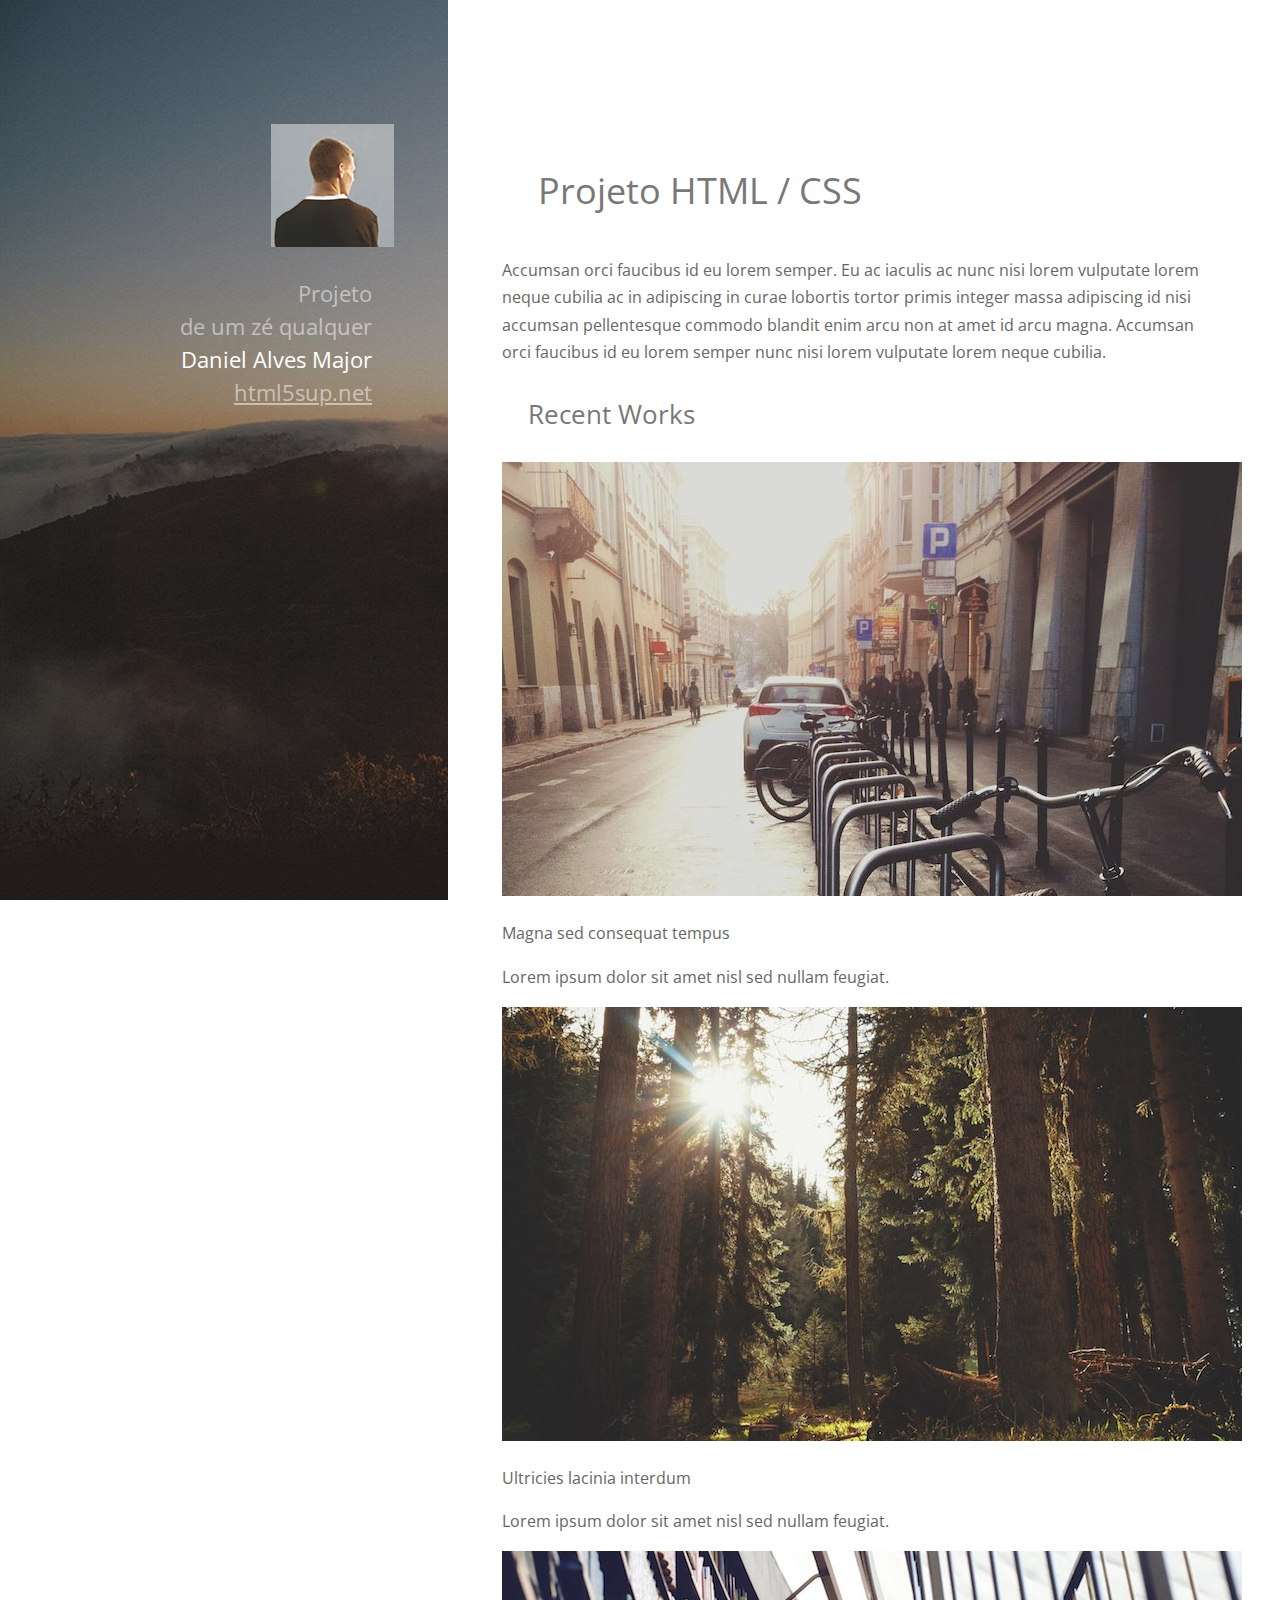
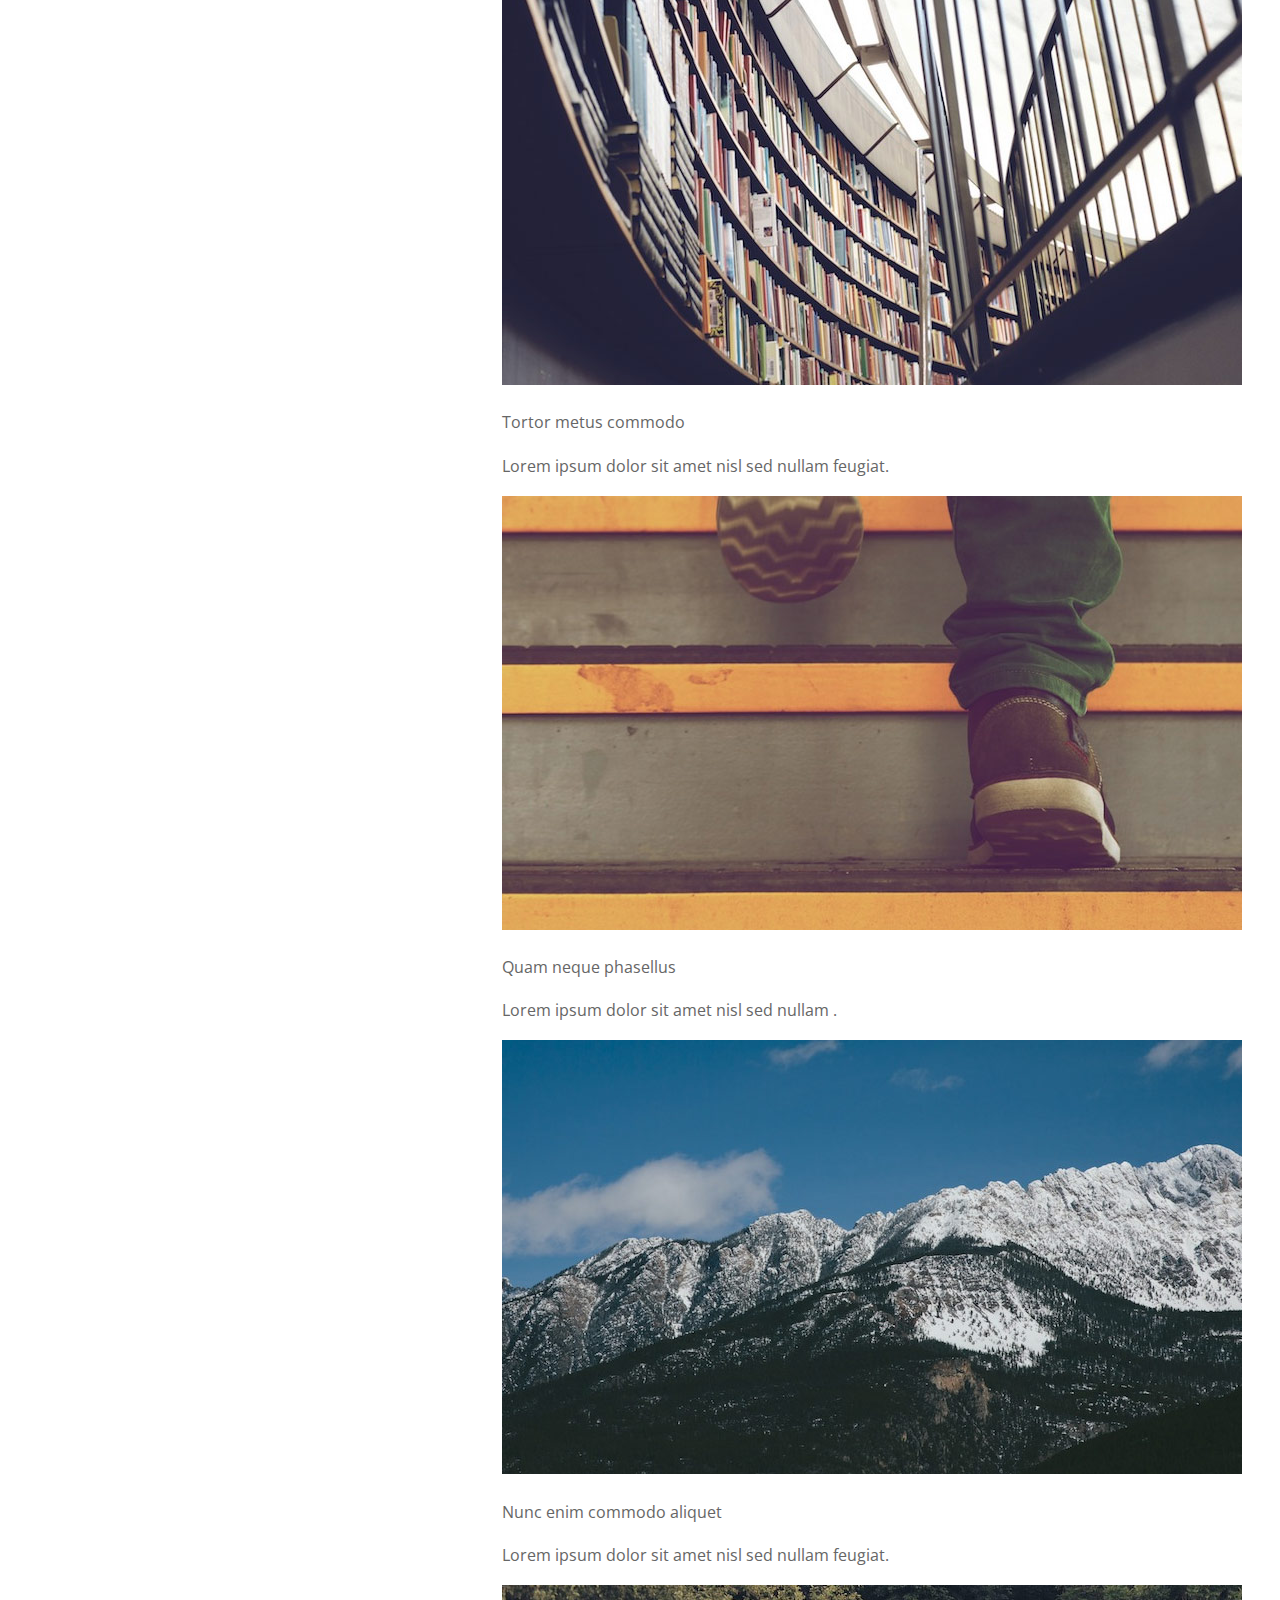
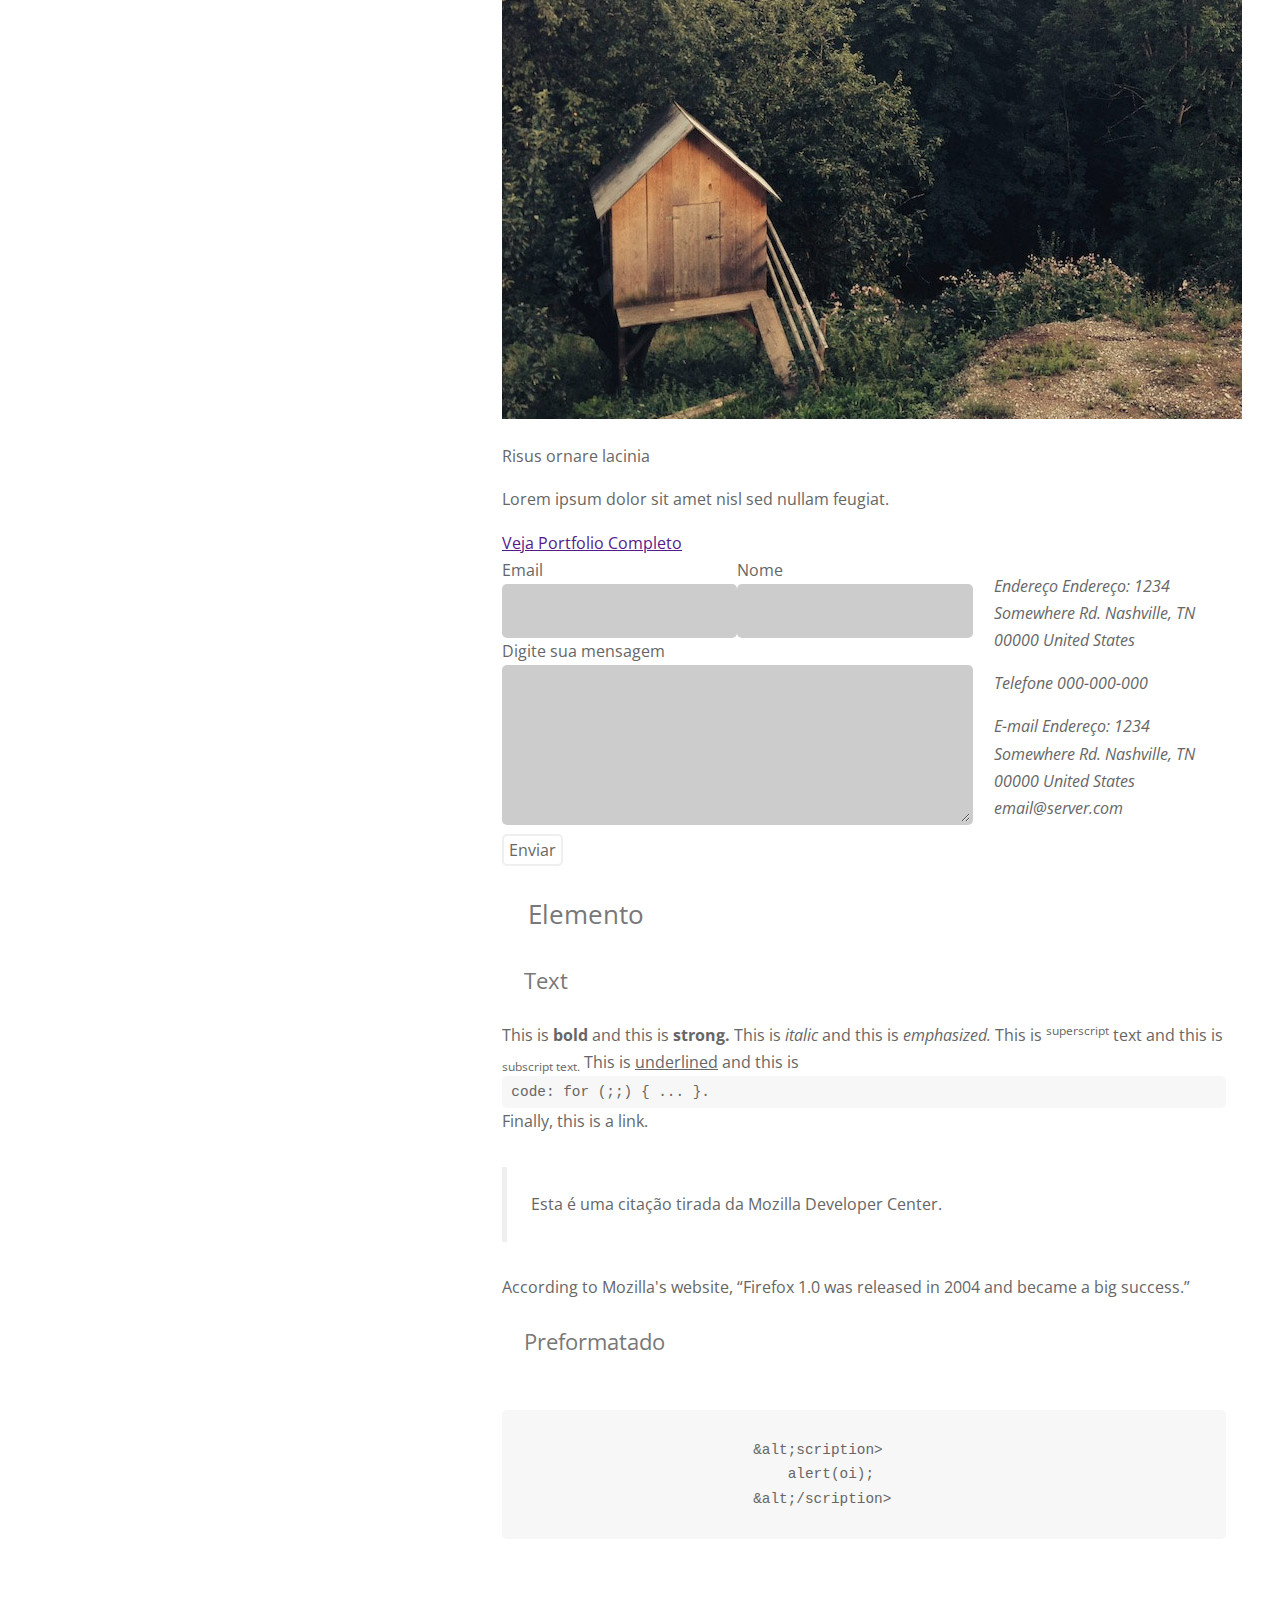
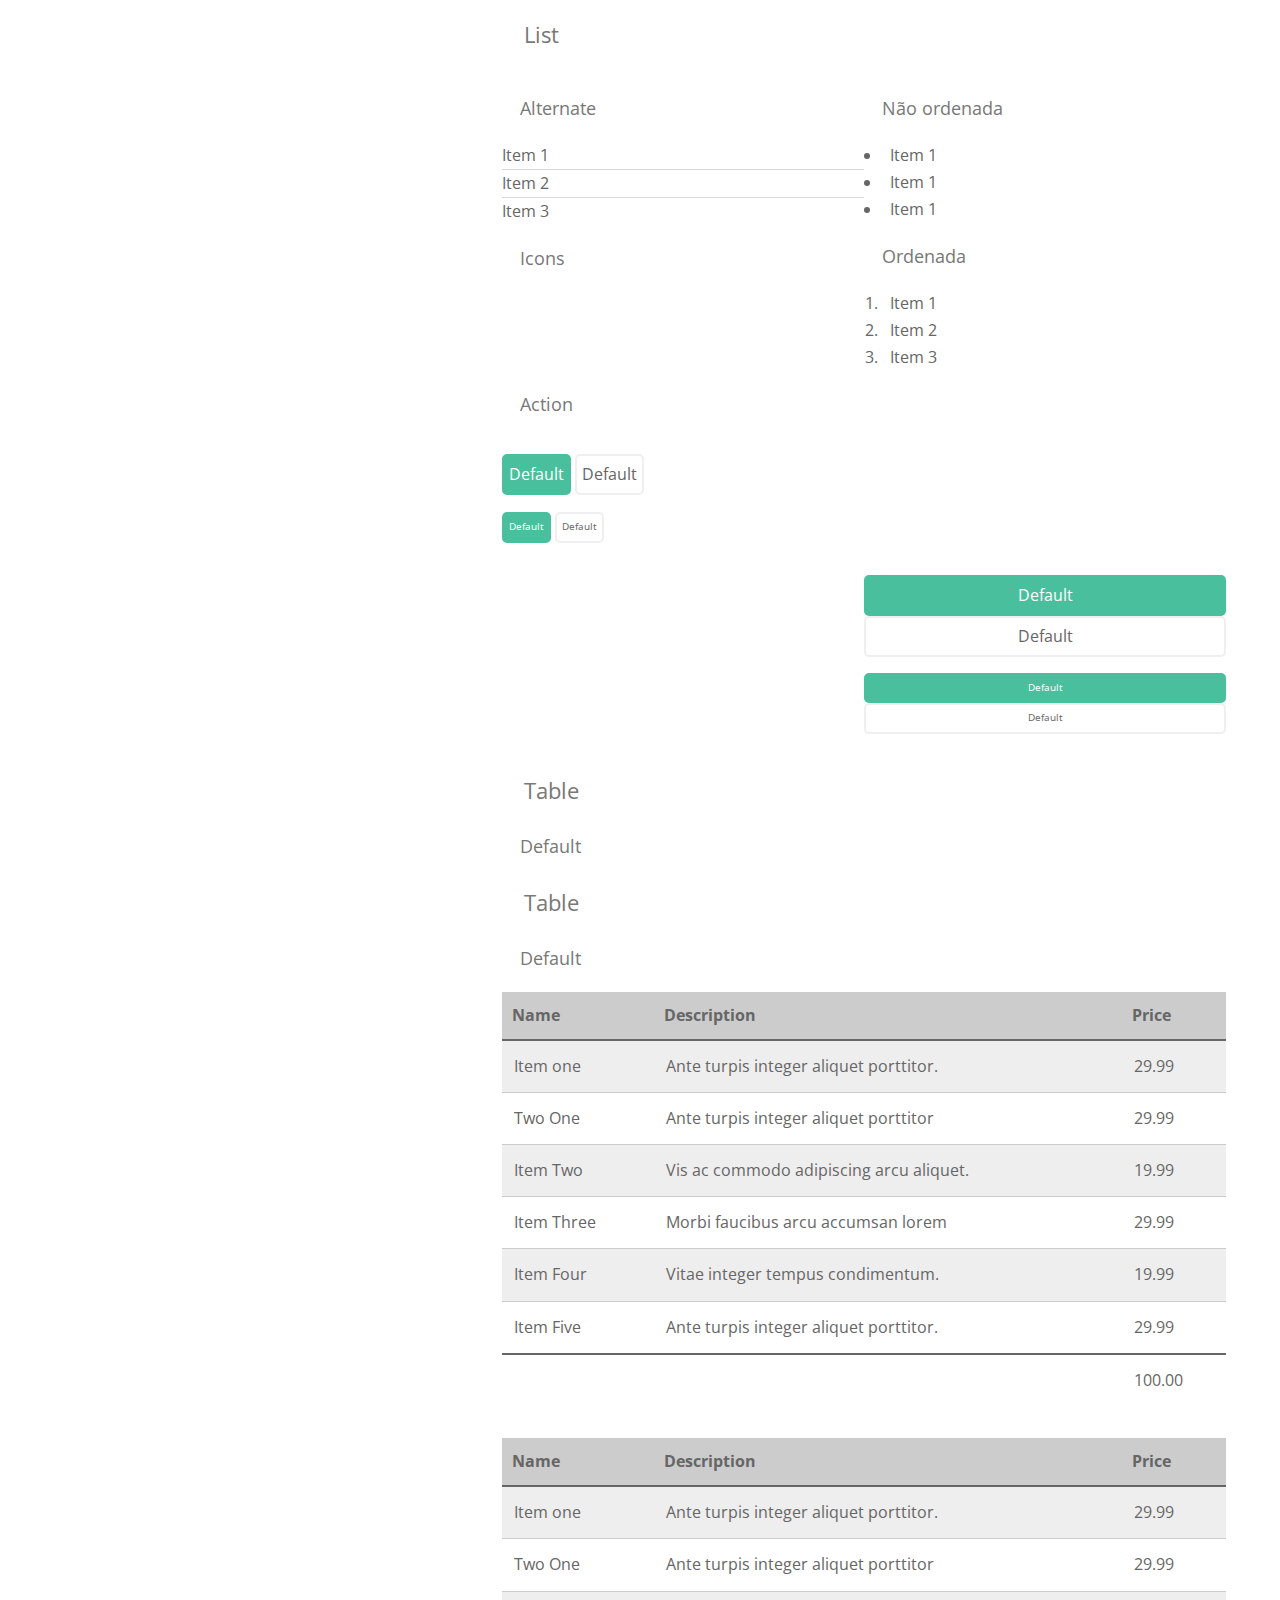
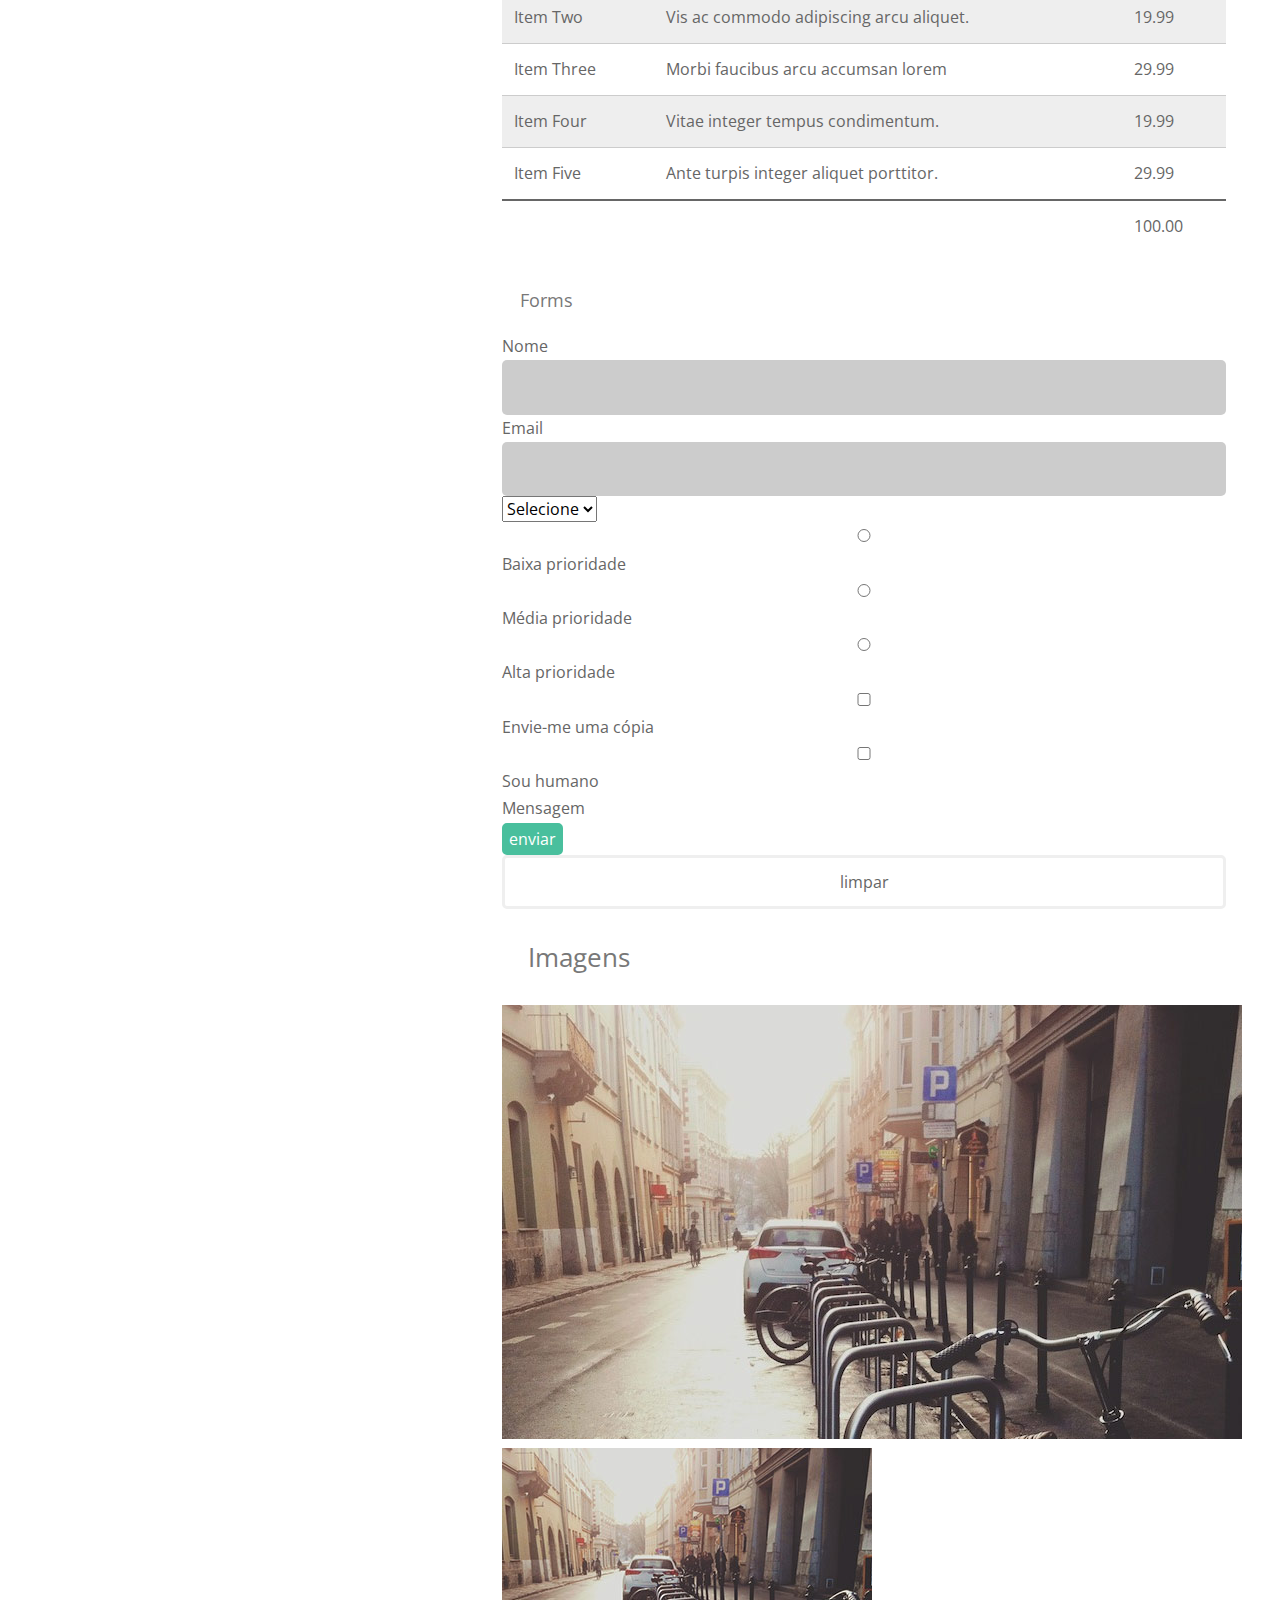
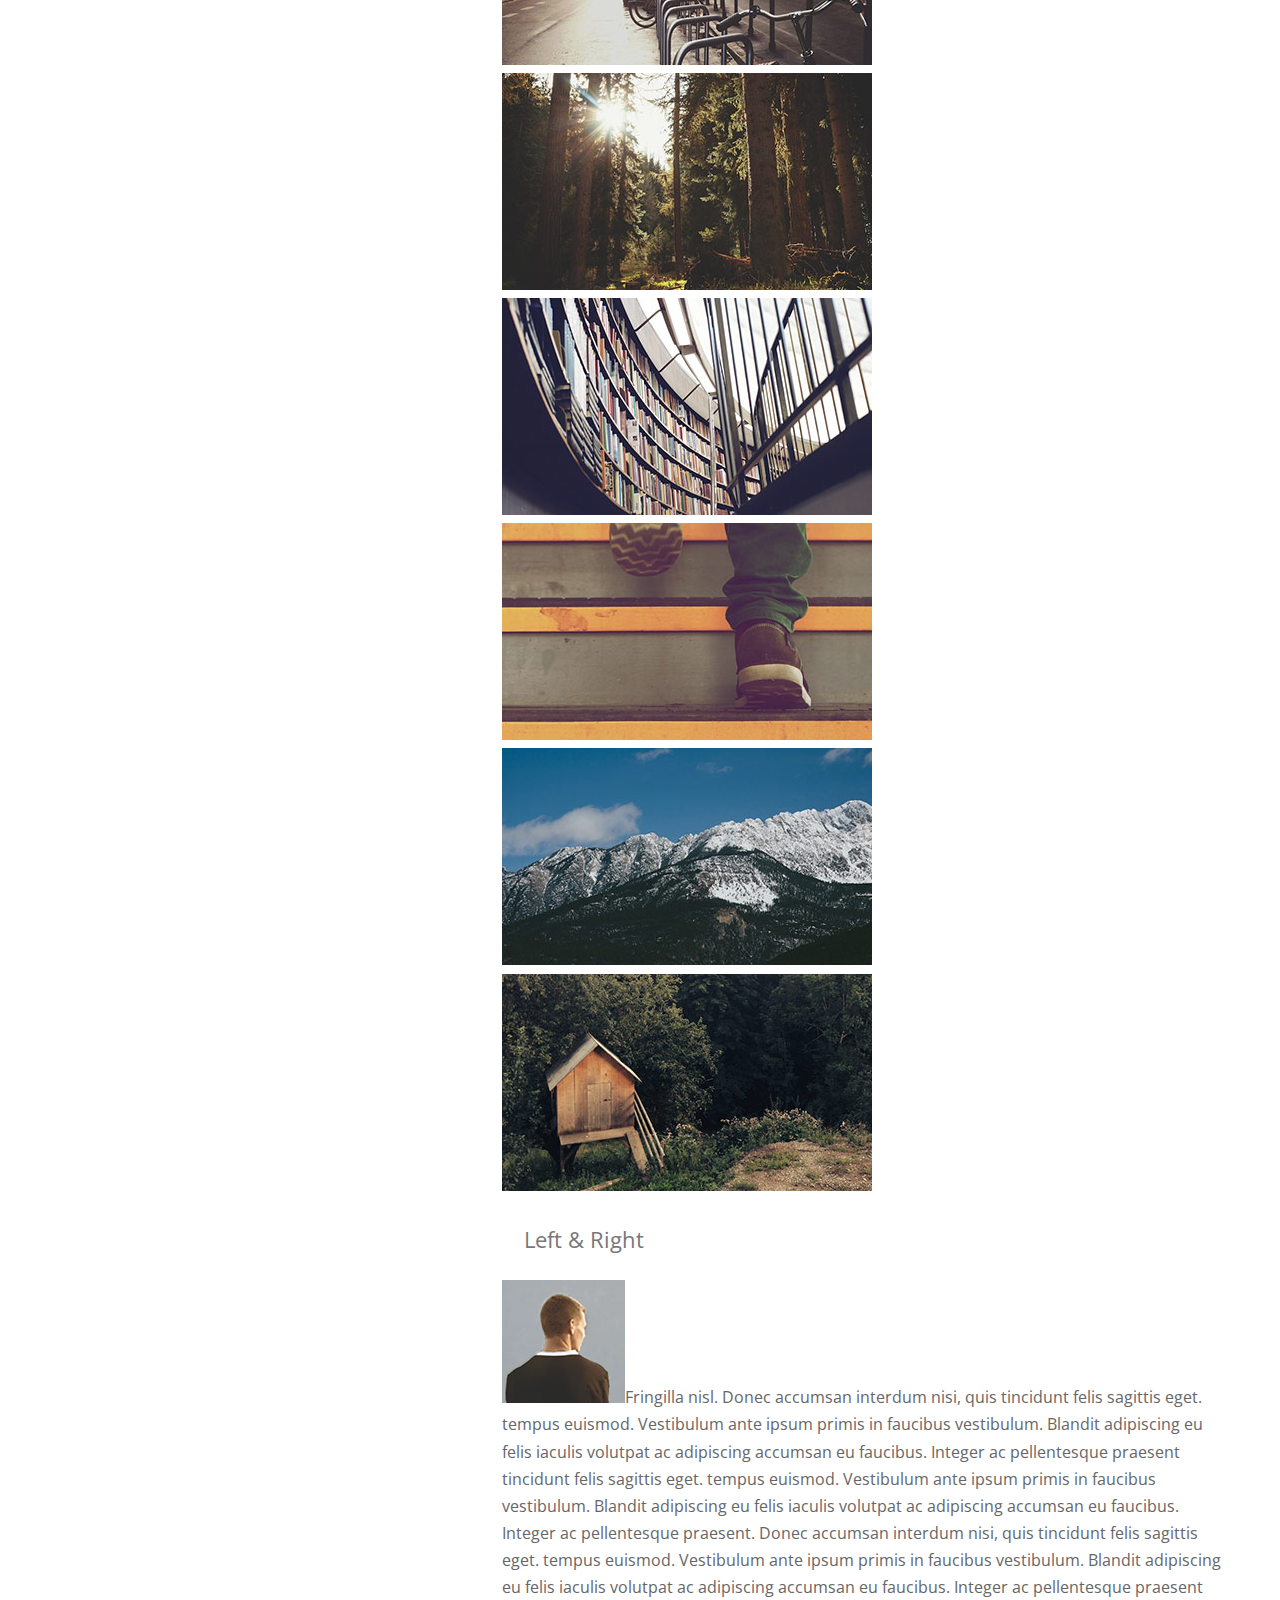
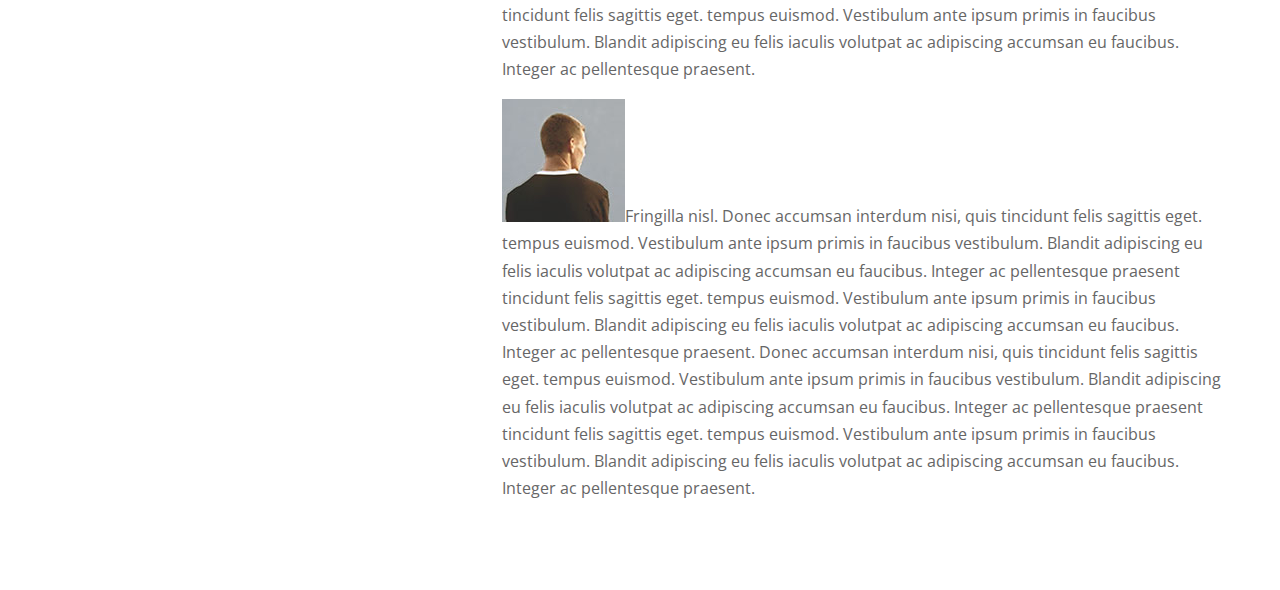
==== index.html @ 73d53910 "upload do projeto" ====
<!doctype html>
<!-- doctype informa ao agente de usuario a versão do html que deve ser renderizada-->
<html lang="pt-br">
    <head>
        <meta charset="utf-8">
        <link rel="stylesheet" href="https://use.fontawesome.com/releases/v5.3.1/css/all.css" integrity="sha384-mzrmE5qonljUremFsqc01SB46JvROS7bZs3IO2EmfFsd15uHvIt+Y8vEf7N7fWAU" crossorigin="anonymous">
        
        <link href="https://fonts.googleapis.com/css?family=Open+Sans" rel="stylesheet">
        <link rel="stylesheet" href="normalize.css">
        <link rel="stylesheet" href="css/estilo.css">

    </head>
    
    
    <body>
        <header class="main-header">
            <a href="index.html" class="main-header-link">
                <img src="images/avatar.jpg" alt="texto qualquer">
            </a>
            
            <h1 class="main-header-title">Projeto<br> 
                de um zé qualquer <br><strong>Daniel Alves Major</strong> <a href="https://html5up.net" class="main-header-link">html5sup.net</a></h1>
        </header>
            
                <main class="main-content">
                    <section>
                    <h2>Projeto HTML / CSS</h2>
                    <p>Accumsan orci faucibus id eu lorem semper. Eu ac iaculis ac nunc nisi lorem vulputate lorem neque cubilia ac in adipiscing in curae lobortis tortor primis integer massa adipiscing id nisi accumsan pellentesque commodo blandit enim arcu non at amet id arcu magna. Accumsan orci faucibus id eu lorem semper nunc nisi lorem vulputate lorem neque cubilia.</p>
                    
                    
                    </section>    
                    
                   
                    <section class="main-content-section">
                        
                        <h3>Recent Works</h3>
                        
                        <article class="recent-works-card">
                            <a href="images/fulls/01.jpg"></a>
                                <img src="images/fulls/01.jpg" alt="descrição">
                            <p class="recent-works-card-title">Magna sed consequat tempus</p>
                            <p>Lorem ipsum dolor sit amet nisl sed nullam feugiat.</p>
                        </article>
                        
                          <article class="recent-works-card">
                            <a href="images/fulls/02.jpg"></a>
                                <img src="images/fulls/02.jpg" alt="descrição">
                            <p class="recent-works-card-title">Ultricies lacinia interdum</p>
                            <p>Lorem ipsum dolor sit amet nisl sed nullam feugiat.</p>
                        </article>
                        
                          <article class="recent-works-card">
                            <a href="images/fulls/03.jpg"></a>
                                <img src="images/fulls/03.jpg" alt="descrição">
                            <p class="recent-works-card-title">Tortor metus commodo</p>
                            <p>Lorem ipsum dolor sit amet nisl sed nullam feugiat.</p>
                        </article>
                        
                          <article class="recent-works-card">
                            <a href="images/fulls/04.jpg"></a>
                                <img src="images/fulls/04.jpg" alt="descrição">
                            <p class="recent-works-card-title">Quam neque phasellus</p>
                            <p>Lorem ipsum dolor sit amet nisl sed nullam .</p>
                        </article>
                        
                        <article class="recent-works-card">
                            <a href="images/fulls/05.jpg"></a>
                                <img src="images/fulls/05.jpg" alt="descrição">
                            <p class="recent-works-card-title">Nunc enim commodo aliquet</p>
                            <p>Lorem ipsum dolor sit amet nisl sed nullam feugiat.</p>
                        </article>
                        
                        <article class="recent-works-card">
                            <a href="images/fulls/06.jpg"></a>
                                <img src="images/fulls/06.jpg" alt="descrição">
                            <p class="recent-works-card-title">Risus ornare lacinia</p>
                            <p>Lorem ipsum dolor sit amet nisl sed nullam feugiat.</p>
                        </article>
                        
                    
                    
                            <a href href="#" title="Veja Portfolio Completo" class="botton-default">Veja Portfolio Completo</a>
                    
                    <section class="main-content-section">
                        
                        <div class="row">
                            <div class="col-2-3">
                                <form action="#" method="POST">
                                    
                                <div class="row"></div>
                                    
                                <div class="col-2">
                                    <label for="name">Nome</label>
                                    <input type="text" name="nome" id="nome">
                                </div>
                               
                                <div class="col-2">
                                    <label for="email">Email</label>
                                    <input for="email" name="email" id="email">
                                </div>
                             
                                
                                <label for="mensagem">Digite sua mensagem</label>
                                <textarea name="mensagem" id="mensagem"></textarea>

                                <input type="submit" value="Enviar" class="button-default button-default-stroke button-default-big">

                                </form>
                            </div>
                            
                                 
                            <div class="col-1-3">
                                <address>

                                <p>
                                    <span>Endereço</span>
                                    Endereço: 1234 Somewhere Rd. Nashville, TN 00000 United States 
                                </p>

                                <p>
                                    <span>Telefone</span>
                                    000-000-000
                                </p>

                                <p>
                                    <span>E-mail</span>
                                    Endereço: 1234 Somewhere Rd. Nashville, TN 00000 United States 
                                    email@server.com
                                </p>

                                </address>
                            
                            </div>   
                        </div>  
                    </section>
                    
                    <section class="main-content-section">
                        <h3>Elemento</h3>
                        
                        <h4>Text</h4>
                        <p>This is <b>bold</b> and this is <strong>strong.</strong> This is <i>italic</i> and this is <em>emphasized.</em> This is <sup>superscript</sup> text and this is <sub>subscript text.</sub> This is <u>underlined</u> and this is <code>code: for (;;) { ... }.</code>Finally, this is a link. </p>
                    
                    


                      <blockquote cite="http://developer.mozilla.org">
                      <p>Esta é uma citação tirada da
                      Mozilla Developer Center.</p>
                      </blockquote>

                    

                    <p>According to Mozilla's website,
                    <q cite="https://www.mozilla.org/en-US/about/history/details/">Firefox 1.0
                      was released in 2004 and became a big success.</q></p>
                    
                    <h4>Preformatado</h4>
                    
                    <pre>
                        <code>
                            &alt;scription&gt;
                                alert(oi);
                            &alt;/scription&gt;
                        </code>
                    </pre>
                    
                    <h4>List</h4>
                        
                        <div class="row">
                            <div class="col-2">
                                <h5>Não ordenada</h5>
                    
                                    <ul>
                                        <li>Item 1</li>
                                        <li>Item 1</li>
                                        <li>Item 1</li>
                                    </ul>

                                    <h5>Ordenada</h5>
                                    <ol>
                                        <li>Item 1</li>
                                        <li>Item 2</li>
                                        <li>Item 3</li>
                                    </ol>
                                </div>
                            
                            <div class="col-2">
                                <h5>Alternate</h5>
                                    <ul class="ul-alternate">
                                        <li>Item 1</li>
                                        <li>Item 2</li>
                                        <li>Item 3</li>
                                    </ul>

                                    <h5>Icons</h5>
                                    <ul class="icons">
                                        <li><i class="fab fa-twitter"></i></li>
                                        <li><i class="fab fa-facebook-f"></i></li>
                                    </ul>
                                </div>   
                            </div>
                        
                        
                   <h5>Action</h5>
                        
                        <div class="row">
                            
                    
                    <div class="header-button">    
                             
                             <p>    
                                <a href="#" class="button-default">Default</a>
                                <a href="#" class="button-default button-default-stroke">Default</a>

                             </p>

                             <p>    

                                 <a href="#" class="button-default button-default-small">Default</a>
                                 <a href="#" class="button-default button-default-small button-default-stroke">Default</a>
                             </p>
                    </div>         

                     <div class="col-2">
                        
                     <p>    
                    
                         <a href="#" class="button-default button-default-full button-default ">Default</a>
                         <a href="#" class="button-default button-default-full button-default button-default-stroke">Default</a>

                    </p>
                        
                    <p>    
                    
                        <a href="#" class="button-default button-default-full button-default-small">Default</a>
                        <a href="#" class="button-default button-default-full button-default-small button-default-stroke">Default</a>

                    </p>
                        
                    </div>
                    </div>    
                        
                        <h4>Table</h4>
                    <h5>Default</h5>
                        
                        <table class="table">
                            <thead>
                                <tr>
                                    <th>Name</th>
                                    <th>Description</th>
                                    <th>Price</th>
                                
                                </tr>
                            </thead>
                            
                            <tfoot>
                                <tr>
                                    <td colspan="2"></td>
                                    <td> 100.00 </td>
                                </tr>

                            </tfoot>
                            
                            <tbody>
                                <tr>
                                    <td>Item one</td>
                                    <td>Ante turpis integer aliquet porttitor.</td>
                                    <td>29.99</td>
                                </tr>
                                
                                <tr>
                                    <td>Two One</td>
                                    <td>Ante turpis integer aliquet porttitor</td>
                                    <td>29.99</td>
                                
                                </tr>
                                
                                
                                <tr>
                                    <td>Item Two</td>
                                    <td>Vis ac commodo adipiscing arcu aliquet.</td>
                                    <td>19.99</td>
                                
                                </tr>
                                
                                <tr>
                                    <td>Item Three</td>
                                    <td>Morbi faucibus arcu accumsan lorem</td>
                                    <td>29.99</td>
                                
                                </tr>
                                
                                 <tr>
                                    <td>Item Four</td>
                                    <td>Vitae integer tempus condimentum.</td>
                                    <td>19.99</td>
                                
                                </tr>
                                
                                <tr>
                                    <td>Item Five</td>
                                    <td>Ante turpis integer aliquet porttitor.</td>
                                    <td>29.99</td>
                                
                                </tr>
                                
                                <!-- Segunda tabela -->
                                
                                 <h4>Table</h4>
                                <h5>Default</h5>
                        
                        <table class="table">
                            <thead>
                                <tr>
                                    <th>Name</th>
                                    <th>Description</th>
                                    <th>Price</th>
                                
                                </tr>
                            </thead>
                            
                            <tfoot>
                                <tr>
                                    <td colspan="2"></td>
                                    <td> 100.00 </td>
                                </tr>

                            </tfoot>
                            
                            
                                <tr>
                                    <td>Item one</td>
                                    <td>Ante turpis integer aliquet porttitor.</td>
                                    <td>29.99</td>
                                </tr>
                                
                                <tr>
                                    <td>Two One</td>
                                    <td>Ante turpis integer aliquet porttitor</td>
                                    <td>29.99</td>
                                
                                </tr>
                                
                                
                                <tr>
                                    <td>Item Two</td>
                                    <td>Vis ac commodo adipiscing arcu aliquet.</td>
                                    <td>19.99</td>
                                
                                </tr>
                                
                                <tr>
                                    <td>Item Three</td>
                                    <td>Morbi faucibus arcu accumsan lorem</td>
                                    <td>29.99</td>
                                
                                </tr>
                                
                                 <tr>
                                    <td>Item Four</td>
                                    <td>Vitae integer tempus condimentum.</td>
                                    <td>19.99</td>
                                
                                </tr>
                                
                                <tr>
                                    <td>Item Five</td>
                                    <td>Ante turpis integer aliquet porttitor.</td>
                                    <td>29.99</td>
                                
                                </tr>
                                </table>
                                
                            </tbody>
                    
                        </table>
                        
                        <h5>Forms</h5>
                        
                        <form>
                            <label for="name">Nome</label>
                            <input type="text" name="name" id="name">
                            
                             <label for="email">Email</label>
                             <input type="text" name="email" id="email">
                            
                            <select>
                                <option value="0"> Selecione</option>
                                <option value="1"> HTML </option>
                                <option value="2"> CSS </option>
                                <option value="3"> Javascript </option>
                            
                            </select>
                            
                            <label><input type="radio" value="baixa" name="prioridade">Baixa prioridade</label>
                            <label><input type="radio" value="media" name="prioridade">Média prioridade</label>
                            <label><input type="radio" value="alta" name="prioridade">Alta prioridade</label>
                            
                            
                            
                            <label><input type="checkbox" name="copy" value="1">Envie-me uma cópia</label>
                            <label><input type="checkbox" name="human" value="1">Sou humano</label>
                            
                            <label for="msg">Mensagem</label>
                            <textearea placeholder="digite uma mensagem" id="msg"></textearea>
                            
                            <input type="submit" class="button-default" value="enviar">
                            <input type="reset" class="button-default-stroke" value="limpar">
                        
                        </form>
                        
                        </section>
                        </section>
                    
                        <section class="main-content-section">
                            <h3>Imagens</h3>
                            
                            <div class="gallery-img">
                                <img src="images/fulls/01.jpg" alt="">
                            
                            </div>
                            
                            <div class="gallery-thumb">
                                <img src="images/thumbs/01.jpg" alt="">
                                <img src="images/thumbs/02.jpg" alt="">
                                <img src="images/thumbs/03.jpg" alt="">
                                <img src="images/thumbs/04.jpg" alt="">
                                <img src="images/thumbs/05.jpg" alt="">
                                <img src="images/thumbs/06.jpg" alt="">
                                <img src="images/thumbs/07.jpg" alt="">
                                <img src="images/thumbs/08.jpg" alt="">
                                <img src="images/thumbs/09.jpg" alt="">
                            </div>
                            
                            <h4>Left &amp; Right</h4>
                            
                            <p>
                                <img src="images/avatar.jpg">Fringilla nisl. Donec accumsan interdum nisi, quis tincidunt felis sagittis eget. tempus euismod. Vestibulum ante ipsum primis in faucibus vestibulum. Blandit adipiscing eu felis iaculis volutpat ac adipiscing accumsan eu faucibus. Integer ac pellentesque praesent tincidunt felis sagittis eget. tempus euismod. Vestibulum ante ipsum primis in faucibus vestibulum. Blandit adipiscing eu felis iaculis volutpat ac adipiscing accumsan eu faucibus. Integer ac pellentesque praesent. Donec accumsan interdum nisi, quis tincidunt felis sagittis eget. tempus euismod. Vestibulum ante ipsum primis in faucibus vestibulum. Blandit adipiscing eu felis iaculis volutpat ac adipiscing accumsan eu faucibus. Integer ac pellentesque praesent tincidunt felis sagittis eget. tempus euismod. Vestibulum ante ipsum primis in faucibus vestibulum. Blandit adipiscing eu felis iaculis volutpat ac adipiscing accumsan eu faucibus. Integer ac pellentesque praesent. </p>
                            
                            <p>
                                <img src="images/avatar.jpg">Fringilla nisl. Donec accumsan interdum nisi, quis tincidunt felis sagittis eget. tempus euismod. Vestibulum ante ipsum primis in faucibus vestibulum. Blandit adipiscing eu felis iaculis volutpat ac adipiscing accumsan eu faucibus. Integer ac pellentesque praesent tincidunt felis sagittis eget. tempus euismod. Vestibulum ante ipsum primis in faucibus vestibulum. Blandit adipiscing eu felis iaculis volutpat ac adipiscing accumsan eu faucibus. Integer ac pellentesque praesent. Donec accumsan interdum nisi, quis tincidunt felis sagittis eget. tempus euismod. Vestibulum ante ipsum primis in faucibus vestibulum. Blandit adipiscing eu felis iaculis volutpat ac adipiscing accumsan eu faucibus. Integer ac pellentesque praesent tincidunt felis sagittis eget. tempus euismod. Vestibulum ante ipsum primis in faucibus vestibulum. Blandit adipiscing eu felis iaculis volutpat ac adipiscing accumsan eu faucibus. Integer ac pellentesque praesent. </p>
                        </section>
            </main>
        
                        

        
        <footer class="main-footer">
        </footer>
    
    </body>
</html>
---- css/estilo.css ----
body {
    font-family: 'Open Sans', sans-serif;
    color: #666; 
    line-height: 1.7;
}

.main-header {
    position: fixed;
    left: 0px;
    top: 0px;
    height: 100%;
    width: 35%;
    padding: 124px 54px 72px 54px;
    box-sizing: border-box;
    background: orange;
    background-image: url(../images/overlay.png), url(../images/bg.jpg);
    background-position: left top;
    background-size: auto, cover;
    text-align: right;
}

a {
    transition: .5 linear;
}

.main-header-title {
    font-size: 22px;
    line-height: 1.5;
    color: white;
    font-weight: normal;
    text-align: none;
    color: rgba(255,255,255,.5);
} 

.main-header-title strong {
    color: white;
    font-weight: normal;
}

.main-header-link {
    color: rgba(255,255,255,.5);
    
}

.main-header-link:hover {
    color:#49bf9d;
}

h1, h2, h3, h4, h5, h6 {
    color: #787878;
    font-weight: normal;
    margin: 1em;
}

h1{
    font-size: 33px;
}
h2{
    font-size: 36px;
}
h3{
    font-size: 26px;
}
h4{
    font-size: 22px;
}
h5{
    font-size: 18px;
}
h6{
    font-size: 15px;
}

sub, sup {
    font-size: 12px;
    
}

blockquote{
    border-left: 5px solid #efefef; 
    margin: 2em 0;
    padding: .5em 1.5em;
}

code {
    background: #f7f7f7;
    border-radius: .35em;
    border: 2pxsolid #efefef;
    font-size: .9em; 
    padding: 0.25em 0.65em;
    display: block; 
    font-family: "courier new" monospace;
}

pre code {
    display: block;
}

ul, ol {
    margin: 0;
    padding: 0;
    padding-left: 1.1em;
}

li {
    padding-left: .5em;
}

.ul-alternate{
    list-style-type: none; 
    padding-left: 0; 
}

.ul-alternate li {
    border-bottom: 1px solid #d8d8d8;
    padding-left: 0;
    
}

.ul-alternate li:last-child {
    border: 0;
    color: 0;
    
}

.icons li{
    display: inline-block;
    font-size: 1.2em;
    color: #49bf9d;
    
}

input, label, textarea {
    display: inline-block;
    width: 100%;
    box-sizing: border-box;
}

input, textarea {
    background: #ccc;
    padding: 15px;
    border-radius: 5px;
    border: none;
    border: 3px solid transparent;
}

input:focus, textarea:focus {
    border: 3px solid #49bf9d;
    outline: none;
}

textarea {
    height: 10em;
}


.main-content {
    width: 65%;
    margin-left: 35%;
    padding: 124px 54px 72px;
    box-sizing: border-box;
}

/* Grid */

.row{
    overflow: auto;
}

.col-2{
    width: 50%;
    float: right;
}

.col-2-3{
    background: none;
    width: 65%;
    float: left;
   
}

.col-1-3{
    width: 32%;
    float: left;
    background: none;
    margin-left: 3%;
}

.col-2:first-child{
    margin-right: 1%px;
}

.col-2:last-child{
    margin-left: 1%px;
}

.button-default {
    text-decoration:none;
    background-color: #49bf9d;
    border: 2px solid #49bf9d;
    color: white;
    padding: 5px;
    border-radius: 5px;
    display: inline-block;
    width: auto;
    
}

.button-default-stroke {
    background-color: white;
    border-color: #efefef;
    color: inherit;
}

.button-default-small {
    font-size: .6em;
    
}

.button-default-full {
    display: block;
    text-align: center;
    
}

.button-default-big {
    font-size: 1em;
}

table {
    width: 100%;
    margin: 0 0 2em 0;
    text-align: left;
    border-collapse: collapse;
    
}

.table th {
    background: #ccc;
    padding: 10px;
}

.table td {
    padding: .75em;
}

.table tbody tr td {
    border-bottom:1px solid #ccc; 
    
}

.table tbody tr:first-child td {
    border-top: 2px solid #666;
}

.table tbody tr:last-child td {
    border-bottom: 2px solid #666;

}

.table tbody tr:nth-child(1), .table tbody tr:nth-child(3), .table tbody tr:nth-child(5) {  
    background: #eee;
}

.table-alternate tbody td, .table-alternate tbody tr:first-child td, .table-alternate tr:last-child td {
    border: 1px solid #ddd;
    
}
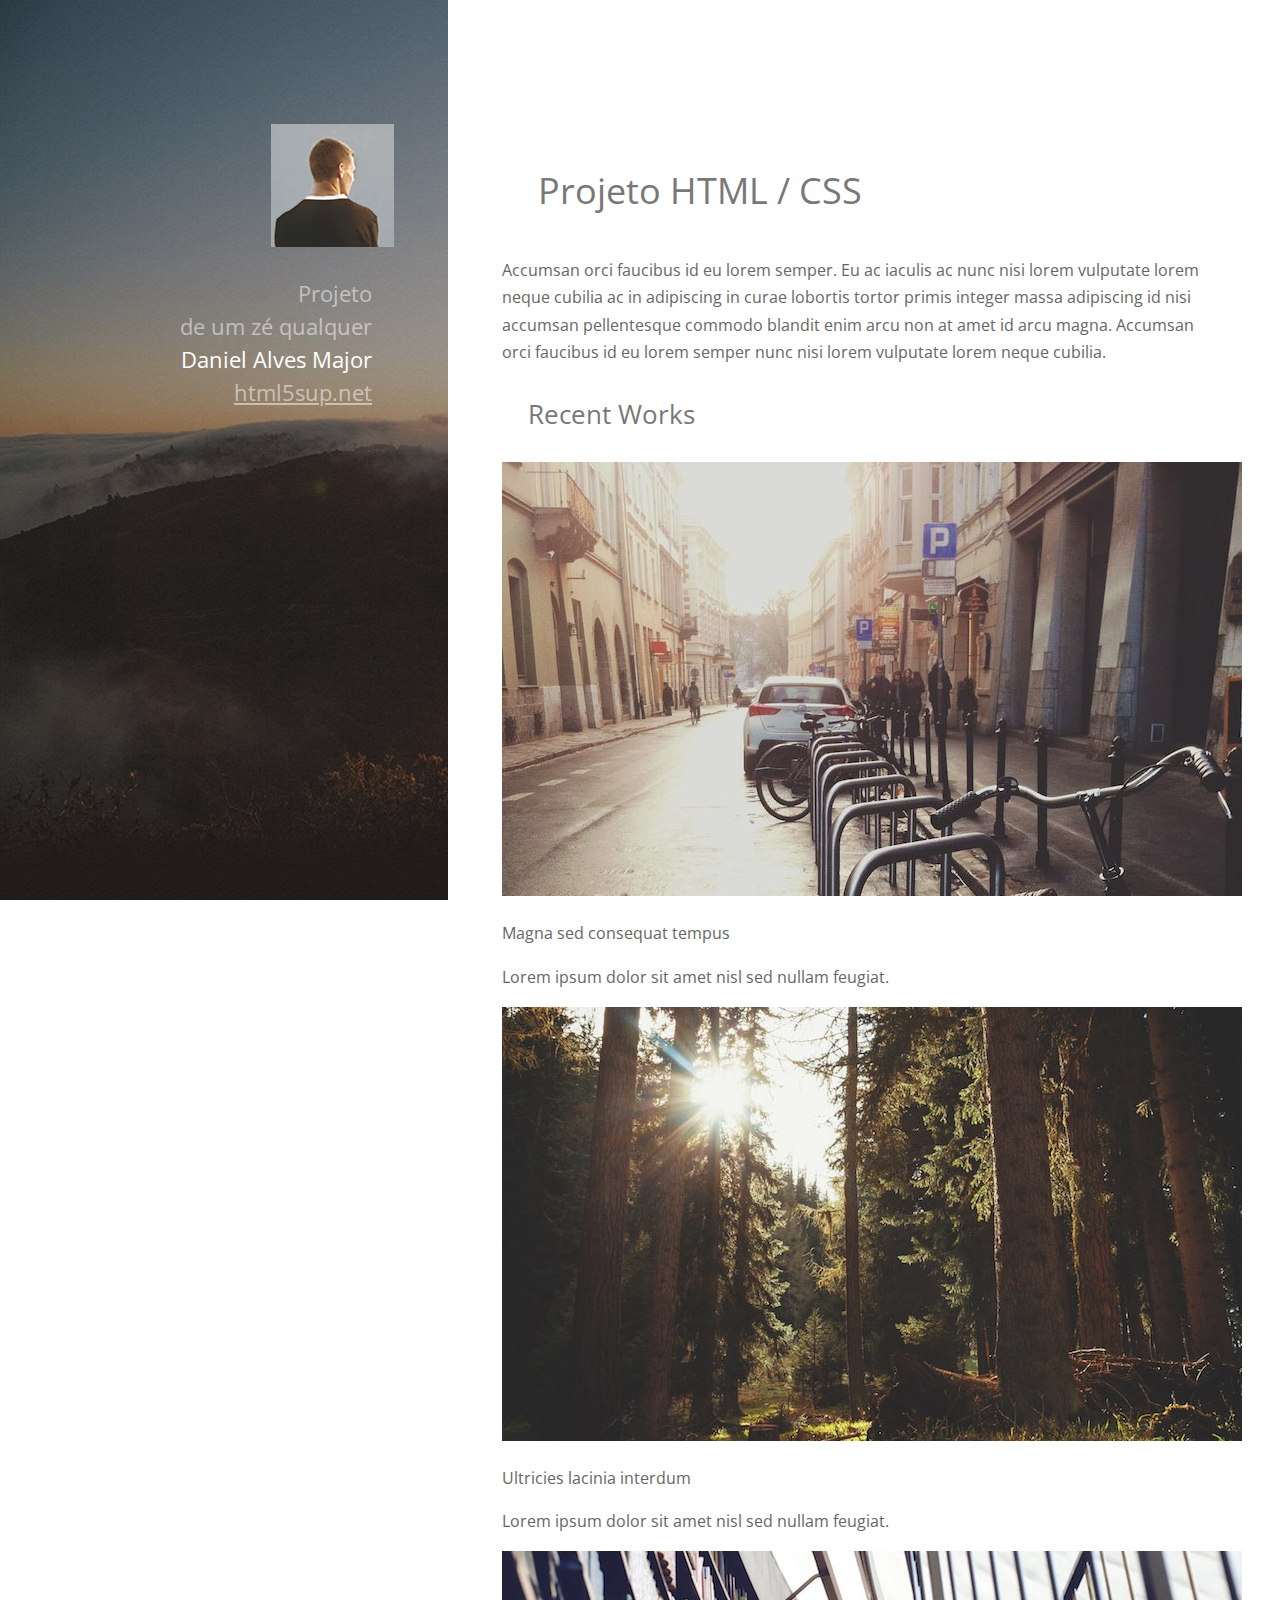
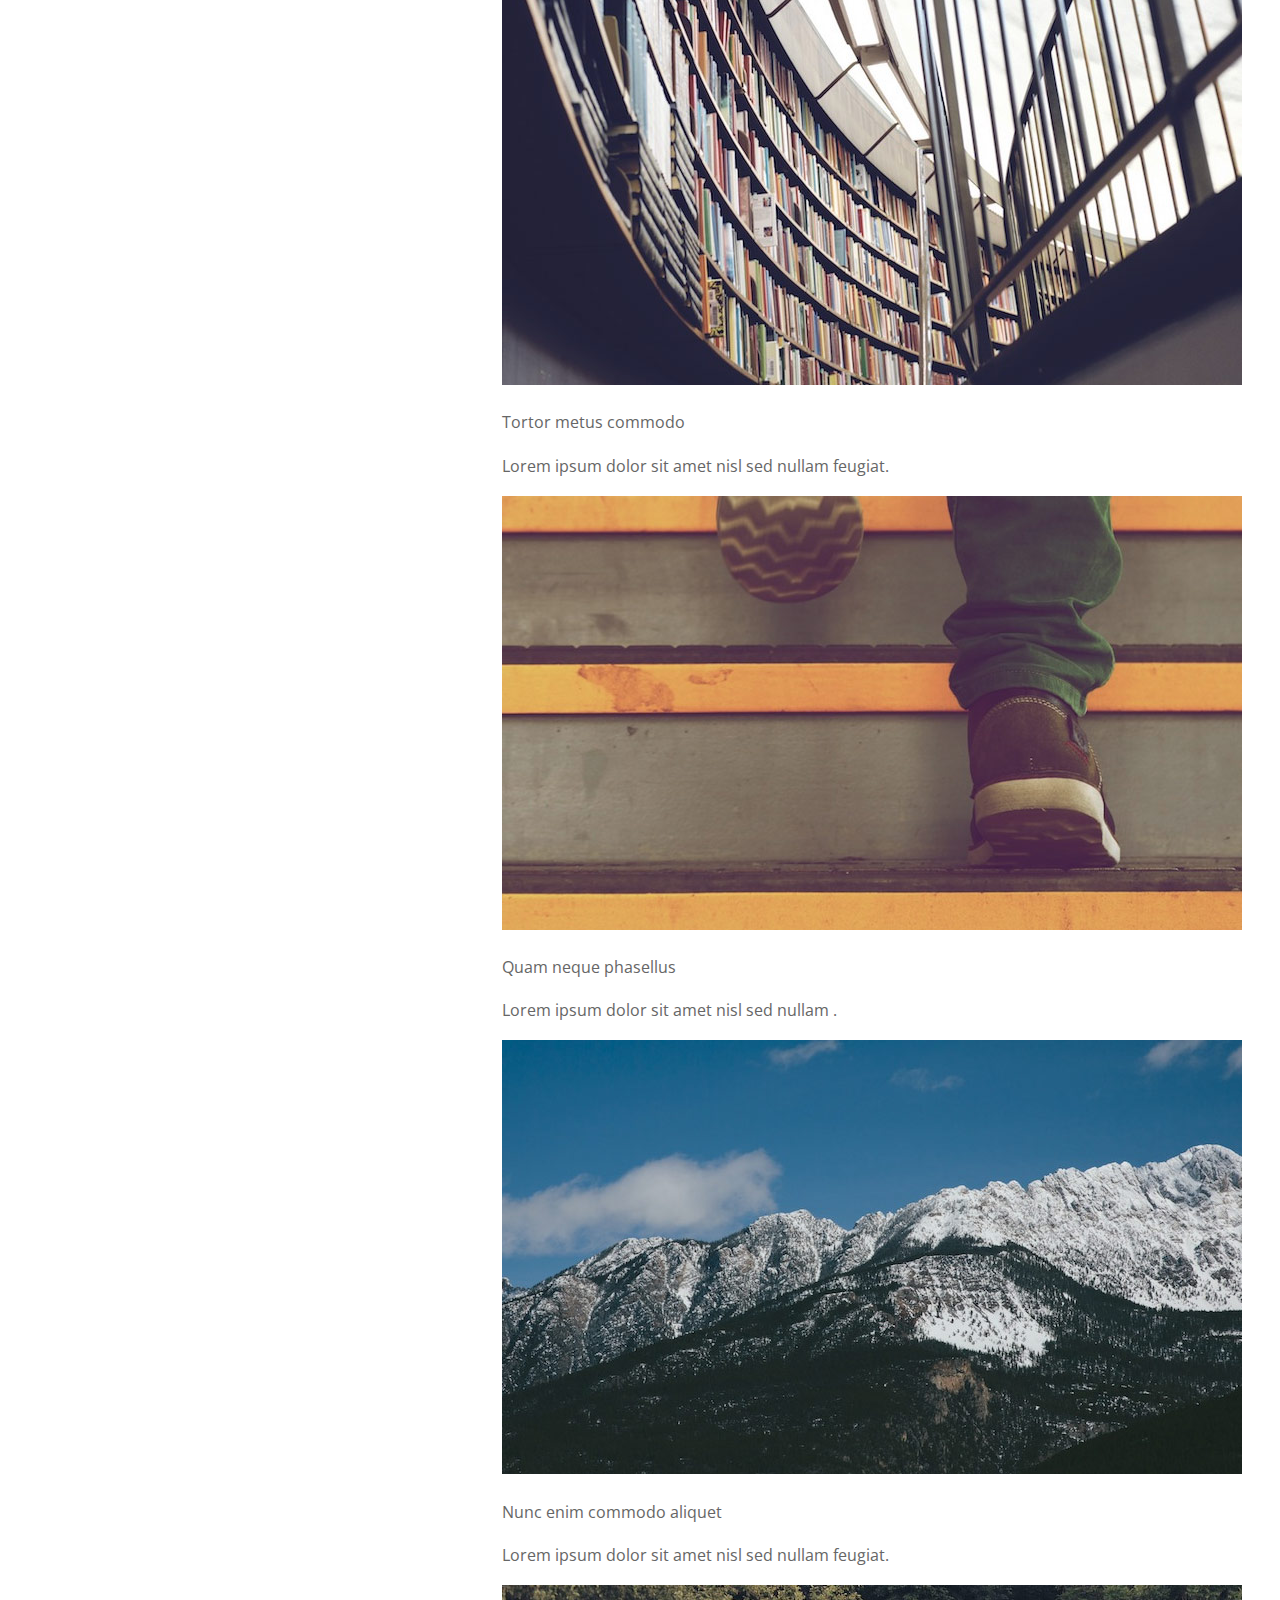
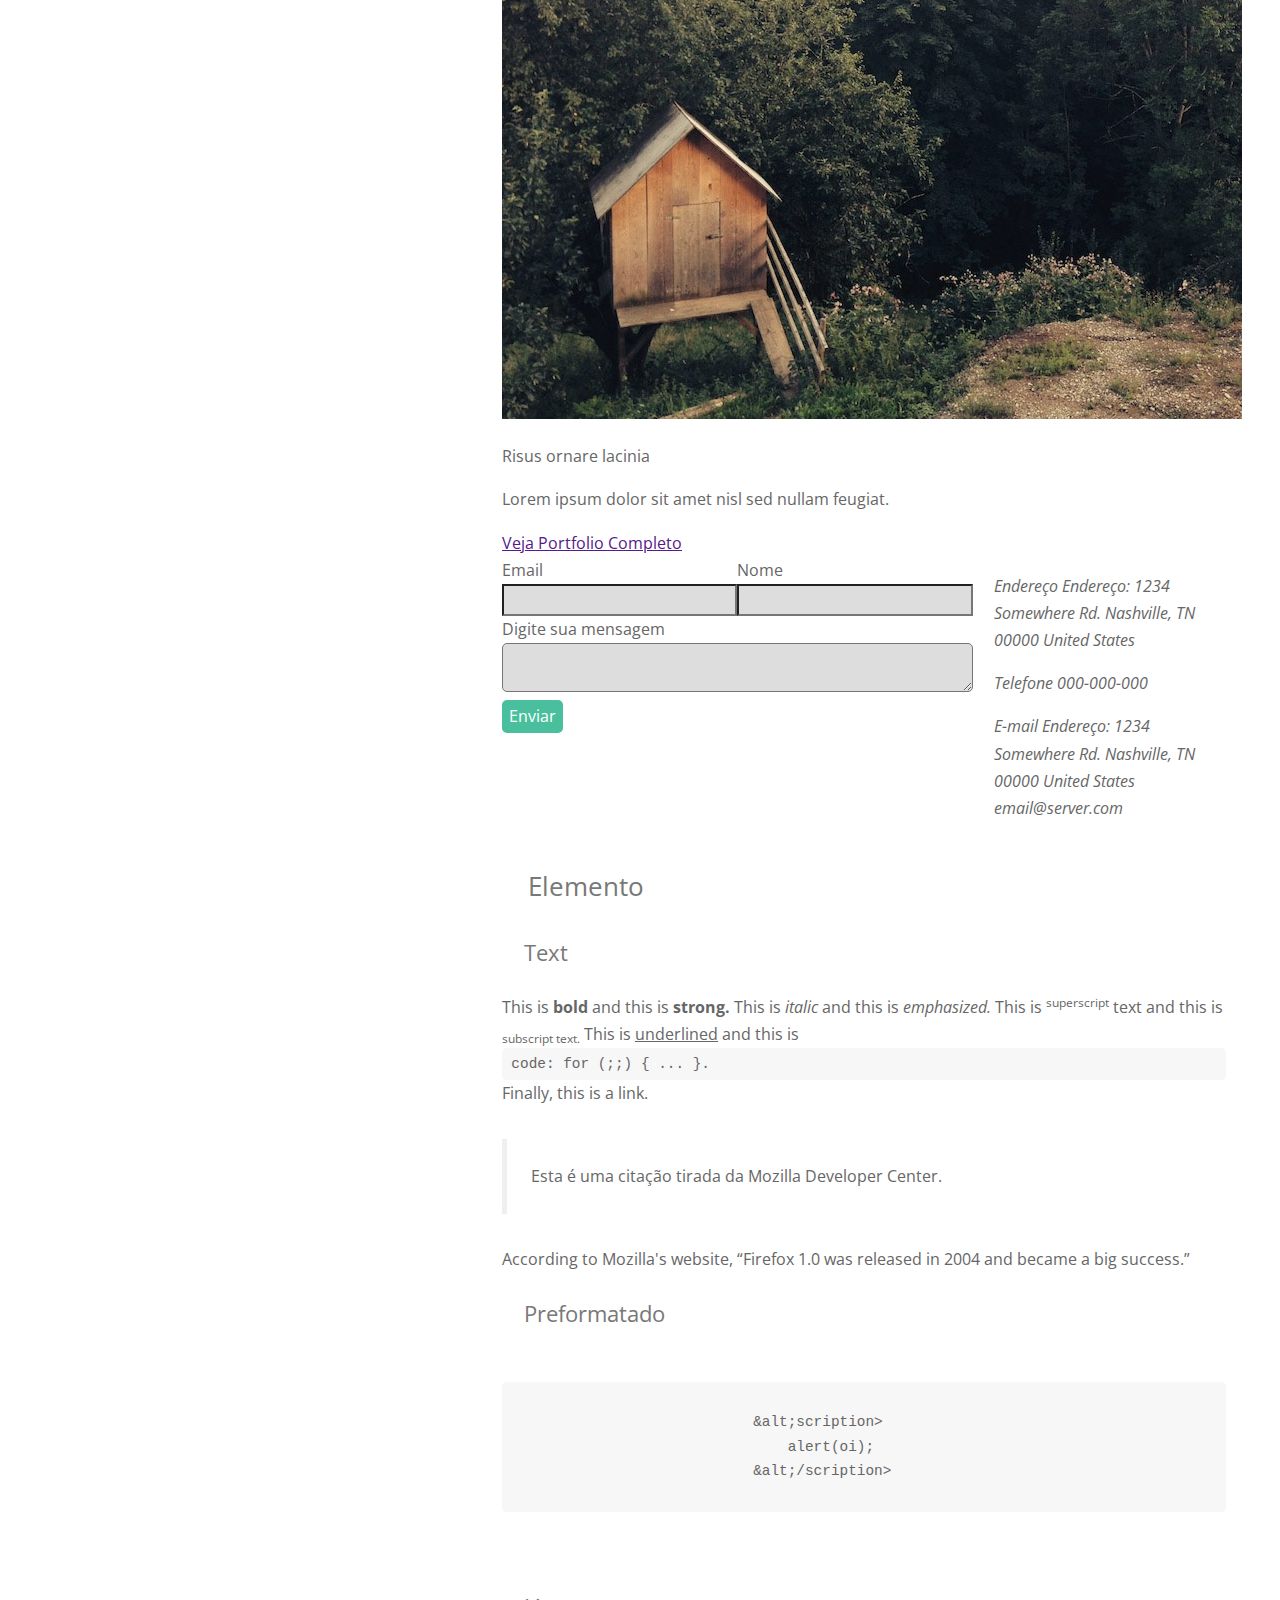
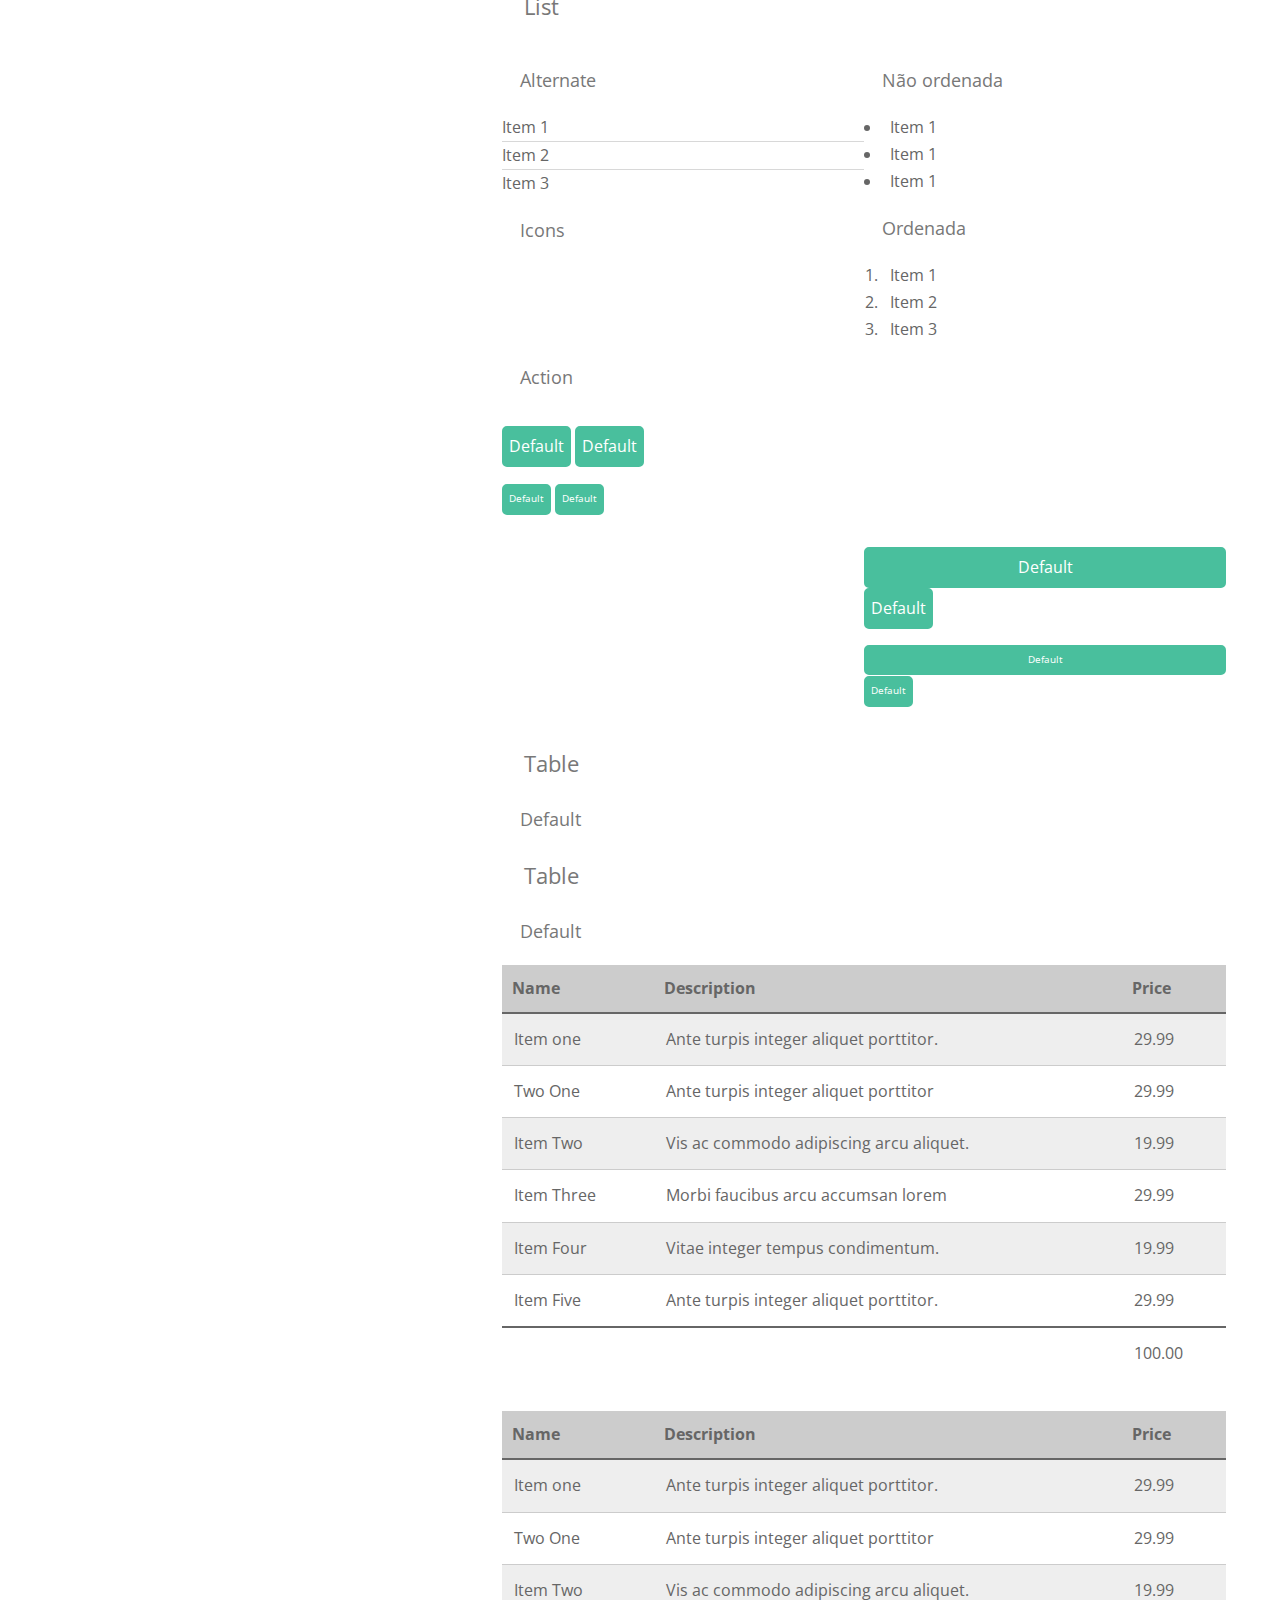
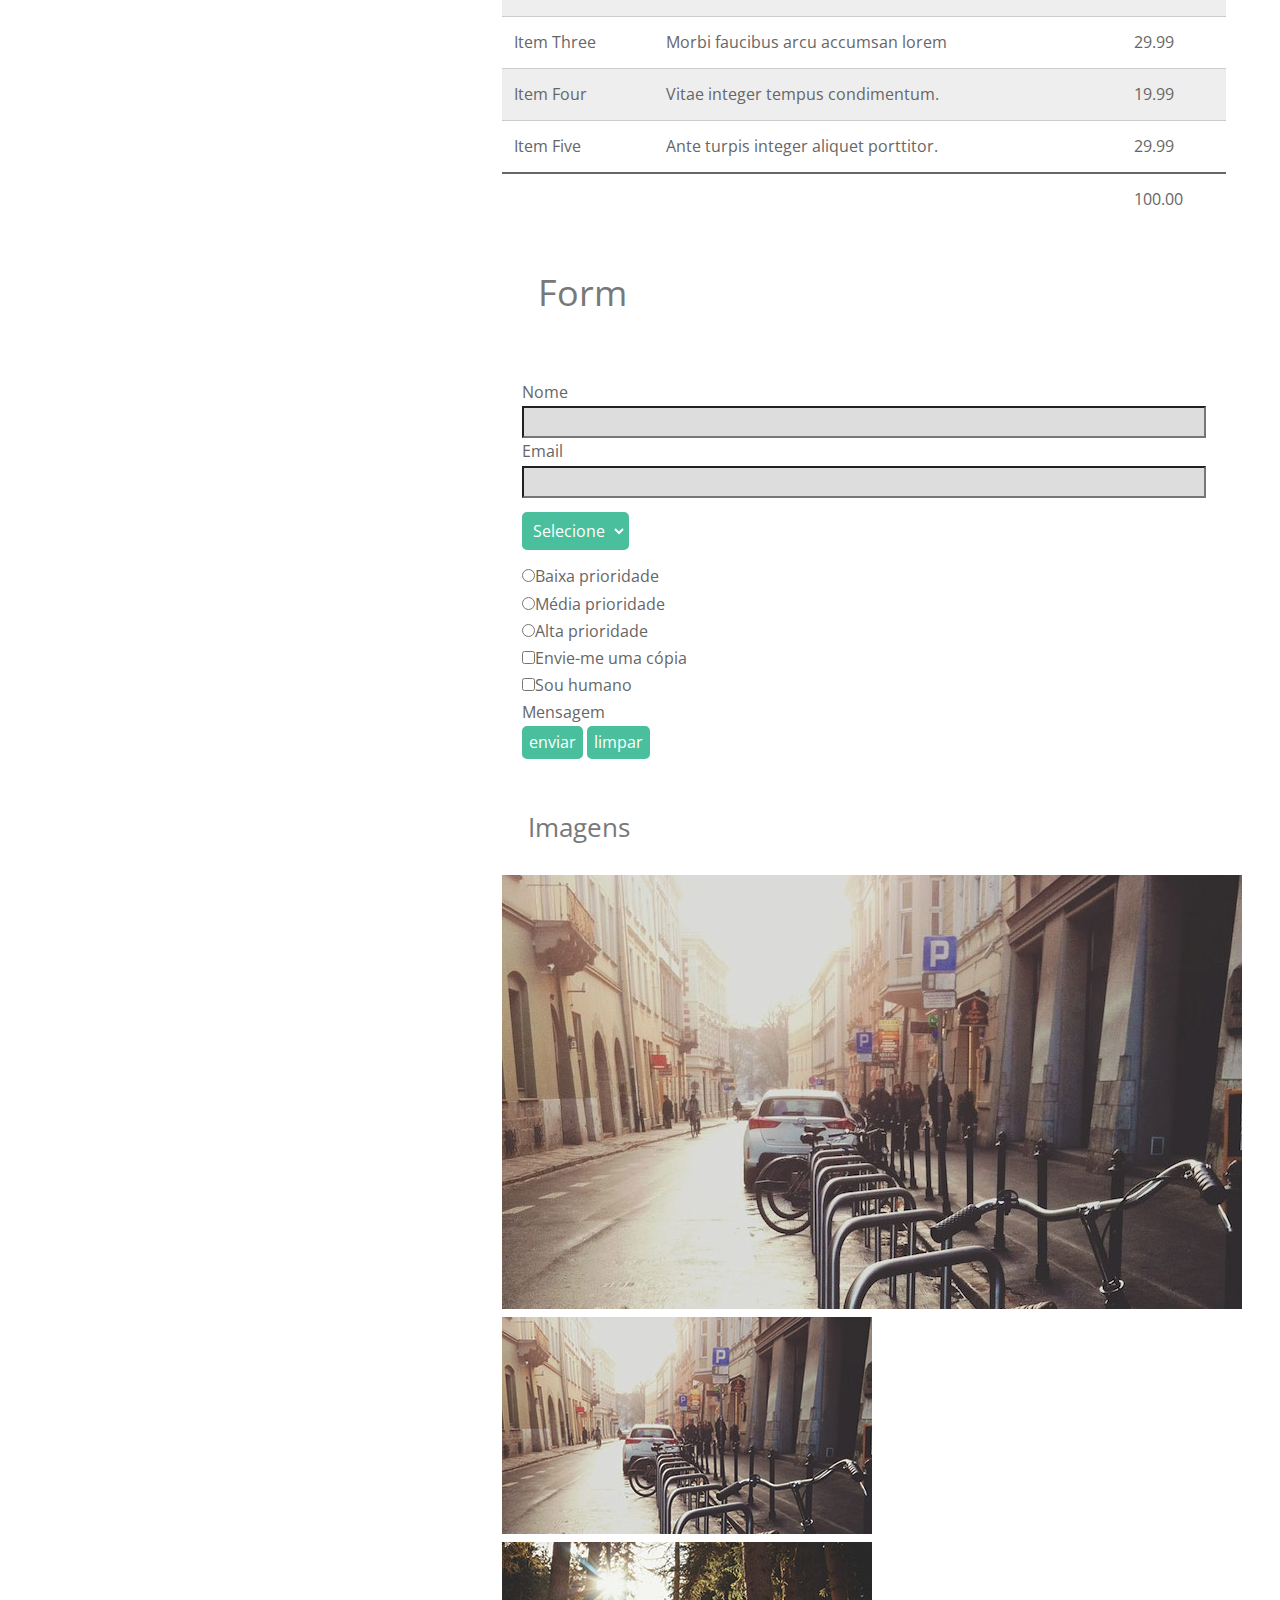
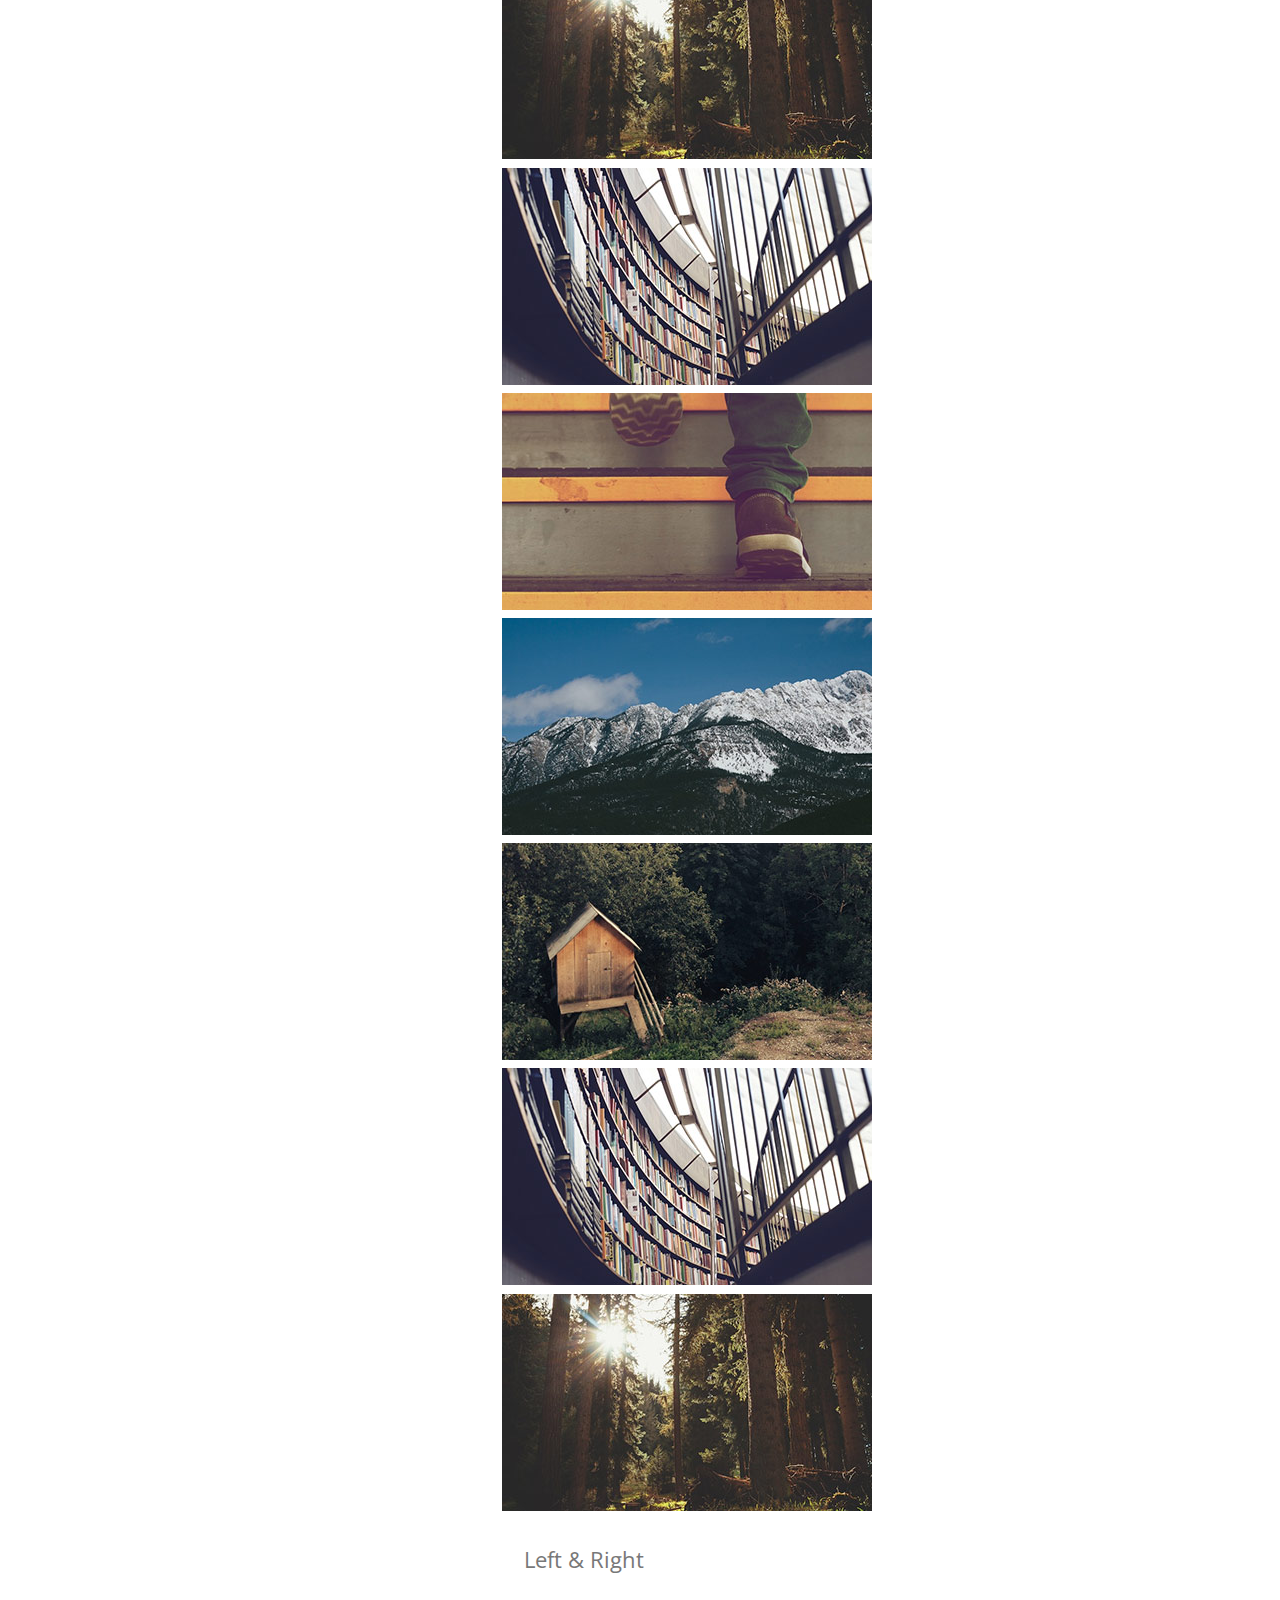
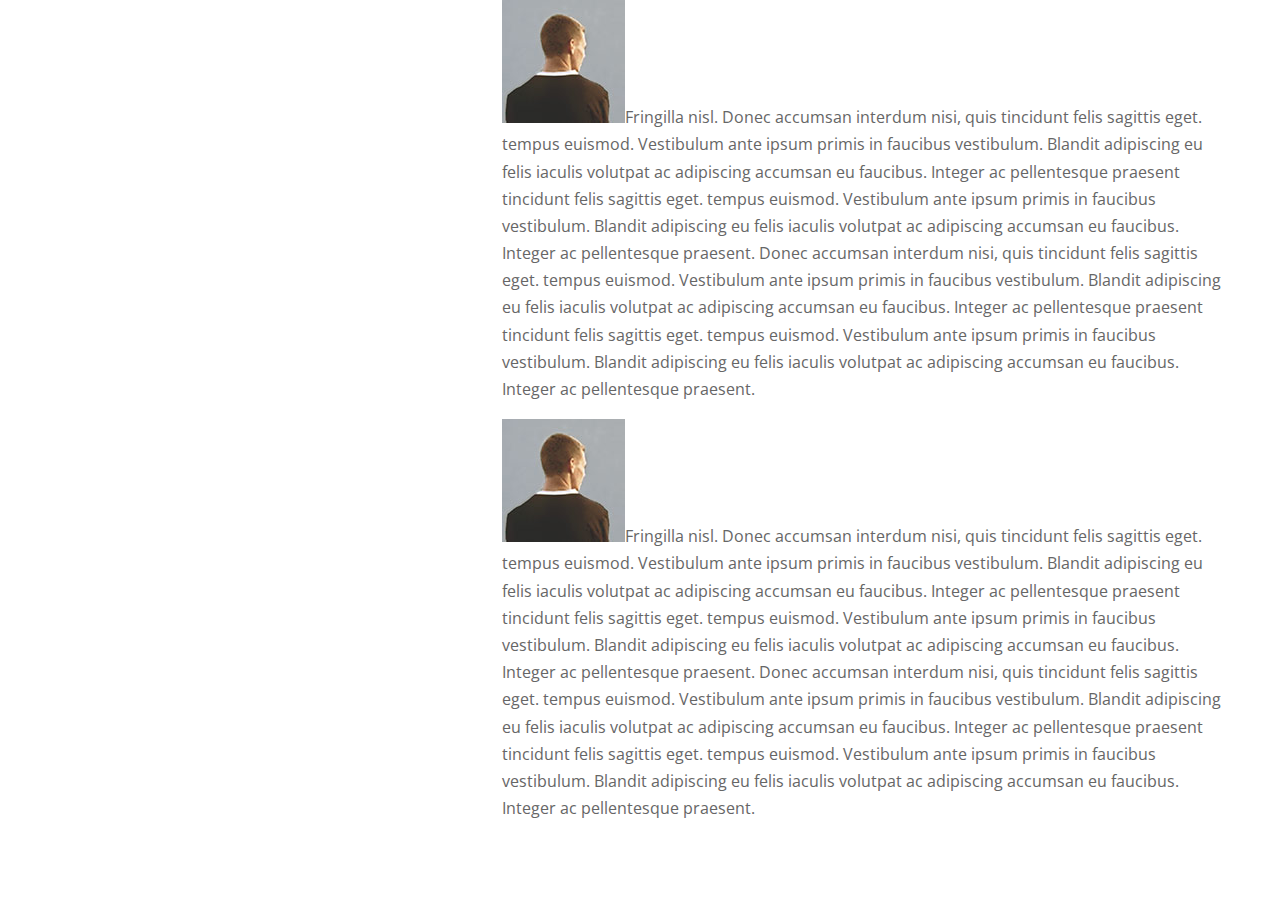
==== commit 3634af11: "Finalização do formulario" ====
--- a/index.html
+++ b/index.html
@@ -14,7 +14,7 @@
     
     <body>
         <header class="main-header">
-            <a href="index.html" class="main-header-link">
+            <a href="index.html" class="main-header-link imagem-link">
                 <img src="images/avatar.jpg" alt="texto qualquer">
             </a>
             
@@ -37,27 +37,27 @@
                         
                         <article class="recent-works-card">
                             <a href="images/fulls/01.jpg"></a>
-                                <img src="images/fulls/01.jpg" alt="descrição">
+                                <img class="imagem-link" src="images/fulls/01.jpg" alt="descrição">
                             <p class="recent-works-card-title">Magna sed consequat tempus</p>
                             <p>Lorem ipsum dolor sit amet nisl sed nullam feugiat.</p>
                         </article>
                         
                           <article class="recent-works-card">
-                            <a href="images/fulls/02.jpg"></a>
+                            <a class="imagem-link" href="images/fulls/02.jpg"></a>
                                 <img src="images/fulls/02.jpg" alt="descrição">
                             <p class="recent-works-card-title">Ultricies lacinia interdum</p>
                             <p>Lorem ipsum dolor sit amet nisl sed nullam feugiat.</p>
                         </article>
                         
                           <article class="recent-works-card">
-                            <a href="images/fulls/03.jpg"></a>
+                            <a class="imagem-link" href="images/fulls/03.jpg"></a>
                                 <img src="images/fulls/03.jpg" alt="descrição">
                             <p class="recent-works-card-title">Tortor metus commodo</p>
                             <p>Lorem ipsum dolor sit amet nisl sed nullam feugiat.</p>
                         </article>
                         
                           <article class="recent-works-card">
-                            <a href="images/fulls/04.jpg"></a>
+                            <a class="imagem-link" href="images/fulls/04.jpg"></a>
                                 <img src="images/fulls/04.jpg" alt="descrição">
                             <p class="recent-works-card-title">Quam neque phasellus</p>
                             <p>Lorem ipsum dolor sit amet nisl sed nullam .</p>
@@ -65,14 +65,14 @@
                         
                         <article class="recent-works-card">
                             <a href="images/fulls/05.jpg"></a>
-                                <img src="images/fulls/05.jpg" alt="descrição">
+                                <img class="imagem-link" src="images/fulls/05.jpg" alt="descrição">
                             <p class="recent-works-card-title">Nunc enim commodo aliquet</p>
                             <p>Lorem ipsum dolor sit amet nisl sed nullam feugiat.</p>
                         </article>
                         
                         <article class="recent-works-card">
                             <a href="images/fulls/06.jpg"></a>
-                                <img src="images/fulls/06.jpg" alt="descrição">
+                                <img class="imagem-link" src="images/fulls/06.jpg" alt="descrição">
                             <p class="recent-works-card-title">Risus ornare lacinia</p>
                             <p>Lorem ipsum dolor sit amet nisl sed nullam feugiat.</p>
                         </article>
@@ -143,17 +143,17 @@
                     
 
 
-                      <blockquote cite="http://developer.mozilla.org">
-                      <p>Esta é uma citação tirada da
-                      Mozilla Developer Center.</p>
-                      </blockquote>
-
-                    
-
-                    <p>According to Mozilla's website,
-                    <q cite="https://www.mozilla.org/en-US/about/history/details/">Firefox 1.0
-                      was released in 2004 and became a big success.</q></p>
-                    
+                          <blockquote cite="http://developer.mozilla.org">
+                          <p>Esta é uma citação tirada da
+                          Mozilla Developer Center.</p>
+                          </blockquote>
+
+                    
+
+                        <p>According to Mozilla's website,
+                        <q cite="https://www.mozilla.org/en-US/about/history/details/">Firefox 1.0
+                          was released in 2004 and became a big success.</q></p>
+
                     <h4>Preformatado</h4>
                     
                     <pre>
@@ -375,9 +375,9 @@
                     
                         </table>
                         
-                        <h5>Forms</h5>
-                        
-                        <form>
+                        <h2>Form</h2>
+                        
+                        <form class="form-1">
                             <label for="name">Nome</label>
                             <input type="text" name="name" id="name">
                             
@@ -427,9 +427,9 @@
                                 <img src="images/thumbs/04.jpg" alt="">
                                 <img src="images/thumbs/05.jpg" alt="">
                                 <img src="images/thumbs/06.jpg" alt="">
-                                <img src="images/thumbs/07.jpg" alt="">
-                                <img src="images/thumbs/08.jpg" alt="">
-                                <img src="images/thumbs/09.jpg" alt="">
+                                <img src="images/thumbs/03.jpg" alt="">
+                                <img src="images/thumbs/02.jpg" alt="">
+                                
                             </div>
                             
                             <h4>Left &amp; Right</h4>
--- a/css/estilo.css
+++ b/css/estilo.css
@@ -130,13 +130,14 @@
     
 }
 
-input, label, textarea {
+input, label, textarea, select {
     display: inline-block;
     width: 100%;
     box-sizing: border-box;
+    
 }
 
-input, textarea {
+input, textarea, 0000000000000000000000000000000000000000000000000000000000000000000000000000000000000000000000000000
     background: #ccc;
     padding: 15px;
     border-radius: 5px;
@@ -149,8 +150,12 @@
     outline: none;
 }
 
+input[type="radio"], input[type="checkbox"]{
+   width: auto;
+}
+
 textarea {
-    height: 10em;
+    width: auto;
 }
 
 
@@ -264,5 +269,6570 @@
 
 .table-alternate tbody td, .table-alternate tbody tr:first-child td, .table-alternate tr:last-child td {
     border: 1px solid #ddd;
-    
-}+}
+.form-1 {
+    border: #49bf9d; 
+    padding: 20px; 
+}
+input {
+    padding: 5px;
+    background: #ddd;
+}
+.button, select{
+    text-decoration: none;
+    background-color: #49bf9d;
+    border: 2px solid #49bf9d;
+    color: white;
+    padding: 5px;
+    border-radius: 5px;
+    display: inline-block;
+    width: auto;
+    float: left;
+    margin: 2% 0;
+}
+.button-default-stroke{
+    text-decoration: none;
+    background-color: #49bf9d;
+    border: 2px solid #49bf9d;
+    color: white;
+    padding: 5px;
+    border-radius: 5px;
+    display: inline-block;
+    width: auto;
+}
+#mensagem {
+    padding: 5px;
+    background: #ddd;
+    width: 100%;
+    border-radius: 5px;
+}
+
+
+
+
+    
+
+    
+    
+    
+    
+    
+    
+    
+    
+    
+    
+    
+    
+    
+    
+    
+    
+    
+    
+    
+    
+    
+    
+    
+    
+    
+    
+    
+    
+    
+    
+    
+    
+    
+    
+    
+    
+    
+    
+    
+    
+    
+    
+    
+    
+    
+    
+    
+    
+    
+    
+    
+    
+    
+    
+    
+    
+    
+    
+    
+    
+    
+    
+    
+    
+    
+    
+    
+    
+    
+    
+    
+    
+    
+    
+    
+    
+    
+    
+    
+    
+    
+    
+    
+    
+    
+    
+    
+    
+    
+    
+    
+    
+    
+    
+    
+    
+    
+    
+    
+    
+    
+    
+    
+    
+    
+    
+    
+    
+    
+    
+    
+    
+    
+    
+    
+    
+    
+    
+    
+    
+    
+    
+    
+    
+    
+    
+    
+    
+    
+    
+    
+    
+    
+    
+    
+    
+    
+    
+    
+    
+    
+    
+    
+    
+    
+    
+    
+    
+    
+    
+    
+    
+    
+    
+    
+    
+    
+    
+    
+    
+    
+    
+    
+    
+    
+    
+    
+    
+    
+    
+    
+    
+    
+    
+    
+    
+    
+    
+    
+    
+    
+    
+    
+    
+    
+    
+    
+    
+    
+    
+    
+    
+    
+    
+    
+    
+    
+    
+    
+    
+    
+    
+    
+    
+    
+    
+    
+    
+    
+    
+    
+    
+    
+    
+    
+    
+    
+    
+    
+    
+    
+    
+    
+    
+    
+    
+    
+    
+    
+    
+    
+    
+    
+    
+    
+    
+    
+    
+    
+    
+    
+    
+    
+    
+    
+    
+    
+    
+    
+    
+    
+    
+    
+    
+    
+    
+    
+    
+    
+    
+    
+    
+    
+    
+    
+    
+    
+    
+    
+    
+    
+    
+    
+    
+    
+    
+    
+    
+    
+    
+    
+    
+    
+    
+    
+    
+    
+    
+    
+    
+    
+    
+    
+    
+    
+    
+    
+    
+    
+    
+    
+    
+    
+    
+    
+    
+    
+    
+    
+    
+    
+    
+    
+    
+    
+    
+    
+    
+    
+    
+    
+    
+    
+    
+    
+    
+    
+    
+    
+    
+    
+    
+    
+    
+    
+    
+    
+    
+    
+    
+    
+    
+    
+    
+    
+    
+    
+    
+    
+    
+    
+    
+    
+    
+    
+    
+    
+    
+    
+    
+    
+    
+    
+    
+    
+    
+    
+    
+    
+    
+    
+    
+    
+    
+    
+    
+    
+    
+    
+    
+    
+    
+    
+    
+    
+    
+    
+    
+    
+    
+    
+    
+    
+    
+    
+    
+    
+    
+    
+    
+    
+    
+    
+    
+    
+    
+    
+    
+    
+    
+    
+    
+    
+    
+    
+    
+    
+    
+    
+    
+    
+    
+    
+    
+    
+    
+    
+    
+    
+    
+    
+    
+    
+    
+    
+    
+    
+    
+    
+    
+    
+    
+    
+    
+    
+    
+    
+    
+    
+    
+    
+    
+    
+    
+    
+    
+    
+    
+    
+    
+    
+    
+    
+    
+    
+    
+    
+    
+    
+    
+    
+    
+    
+    
+    
+    
+    
+    
+    
+    
+    
+    
+    
+    
+    
+    
+    
+    
+    
+    
+    
+    
+    
+    
+    
+    
+    
+    
+    
+    
+    
+    
+    
+    
+    
+    
+    
+    
+    
+    
+    
+    
+    
+    
+    
+    
+    
+    
+    
+    
+    
+    
+    
+    
+    
+    
+    
+    
+    
+    
+    
+    
+    
+    
+    
+    
+    
+    
+    
+    
+    
+    
+    
+    
+    
+    
+    
+    
+    
+    
+    
+    
+    
+    
+    
+    
+    
+    
+    
+    
+    
+    
+    
+    
+    
+    
+    
+    
+    
+    
+    
+    
+    
+    
+    
+    
+    
+    
+    
+    
+    
+    
+    
+    
+    
+    
+    
+    
+    
+    
+    
+    
+    
+    
+    
+    
+    
+    
+    
+    
+    
+    
+    
+    
+    
+    
+    
+    
+    
+    
+    
+    
+    
+    
+    
+    
+    
+    
+    
+    
+    
+    
+    
+    
+    
+    
+    
+    
+    
+    
+    
+    
+    
+    
+    
+    
+    
+    
+    
+    
+    
+    
+    
+    
+    
+    
+    
+    
+    
+    
+    
+    
+    
+    
+    
+    
+    
+    
+    
+    
+    
+    
+    
+    
+    
+    
+    
+    
+    
+    
+    
+    
+    
+    
+    
+    
+    
+    
+    
+    
+    
+    
+    
+    
+    
+    
+    
+    
+    
+    
+    
+    
+    
+    
+    
+    
+    
+    
+    
+    
+    
+    
+    
+    
+    
+    
+    
+    
+    
+    
+    
+    
+    0,,,,,,,,,,,,,,,,,,,,,,,,,,,,,,,,,,,,,,,,,,,,,,,,,,,,,,,,,,,,,,,,,,,,,,,,,,,,,,,,,,,,,,,,,,,,,,,,,,,,,,,,,,,,,,,,,,,,,,,,,,,,,,,,,,,,,,,,,,,,,,,,,,,,,,,,,,,,,,,,,,,,,,,,,,,,,,,,,,,,,,,,,,,,,,,,,,,,,,,,,,,,,,,,,,,,,,,,,,,,,,,,,,,,,,,,,,,,,,,,,,,,,,,,,,,,,,,,,,,,,,,,,,,,,,,,,,,,,,,,,,,,,,,,,,,,,,,,,,,,,,,,,,,,,,,,,,,,,,,,,,,,,,,,,,,,,,,,,,,,,,,,,,,,,,,,,,,,,,,,,,,,,,,,,,,,,,,,,,,,,,,,,,,,,,,,,,,,,,,,,,,,,,,,,,,,,,,,,,,,,,,,,,,,,,,,,,,,,,,,,,,,,,,,,,,,,,,,,,,,,,,,,,,,,,,,,,,,,,,,,,,,,,,,,,,,,,,,,,,,,,,,,,,,,,,,,,,,,,,,,,,,,,,,,,,,,,,,,,,,,,,,,,,,,,,,,,,,,,,,,,,,,,,,,,,,,,,,,,,,,,,,,,,,,,,,,,,,,,,,,,,,,,,,,,,,,,,,,,,,,,,,,,,,,,,,,,,,,,,,,,,,,,,,,,,,,,,,,,,,,,,,,,,,,,,,,,,,,,,,,,,,,,,,,,,,,,,,,,,,,,,,,,,,,,,,,,,,,,,,,,,,,,,,,,,,,,,,,,,,,,,,,,,,,,,,,,,,,,,,,,,,,,,,,,,,,,,,,,,,,,,,,,,,,,,,,,,,,,,,,,,,,,,,,,,,,,,,,,,,,,,,,,,,,,,,,,,,,,,,,,,,,,,,,,,,,,,,,,,,,,,,,,,,,,,,,,,,,,,,,,,,,,,,,,,,,,,,,,,,,,,,,,,,,,,,,,,,,,,,,,,,,,,,,,,,,,,,,,,,,,,,,,,,,,,,,,,,,,,,,,,,,,,,,,,,,,,,,,,,,,,,,,,,,,,,,,,,,,,,,,,,,,,,,,,,,,,,,,,,,,,,,,,,,,,,,,,,,,,,,,,,,,,,,,,,,,,,,,,,,,,,,,,,,,,,,,,,,,,,,,,,,,,,,,,,,,,,,,,,,,,,,,,,,,,,,,,,,,,,,,,,,,,,,,,,,,,,,,,,,,,,,,,,,,,,,,,,,,,,,,,,,,,,,,,,,,,,,,,,,,,,,,,,,,,,,,,,,,,,,,,,,,,,,,,,,,,,,,,,,,,,,,,,,,,,,,,,,,,,,,,,,,,,,,,,,,,,,,,,,,,,,,,,,,,,,,,,,,,,,,,,,,,,,,,,,,,,,,,,,,,,,,,,,,,,,,,,,,,,,,,,,,,,,,,,,,,,,,,,,,,,,,,,,,,,,,,,,,,,,,,,,,,,,,,,,,,,,,,,,,,,,,,,,,,,,,,,,,,,,,,,,,,,,,,,,,,,,,,,,,,,,,,,,,,,,,,,,,,,,,,,,,,,,,,,,,,,,,,,,,,,,,,,,,,,,,,,,,,,,,,,,,,,,,,,,,,,,,,,,,,,,,,,,,,,,,,,,,,,,,,,,,,,,,,,,,,,,,,,,,,,,,,,,,,,,,,,,,,,,,,,,,,,,,,,,,,,,,,,,,,,,,,,,,,,,,,,,,,,,,,,,,,,,,,,,,,,,,,,,,,,,,,,,,,,,,,,,,,,,,,,,,,,,,,,,,,,,,,,,,,,,,,,,,,,,,,,,,,,,,,,,,,,,,,,,,,,,,,,,,,,,,,,,,,,,,,,,,,,,,,,,,,,,,,,,,,,,,,,,,,,,,,,,,,,,,,,,,,,,,,,,,,,,,,,,,,,,,,,,,,,,,,,,,,,,,,,,,,,,,,,,,,,,,,,,,,,,,,,,,,,,,,,,,,,,,,,,,,,,,,,,,,,,,,,,,,,,,,,,,,,,,,,,,,,,,,,,,,,,,,,,,,,,,,,,,,,,,,,,,,,,,,,,,,,,,,,,,,,,,,,,,,,,,,,,,,,,,,,,,,,,,,,,,,,,,,,,,,,,,,,,,,,,,,,,,,,,,,,,,,,,,,,,,,,,,,,,,,,,,,,,,,,,,,,,,,,,,,,,,,,,,,,,,,,,,,,,,,,,,,,,,,,,,,,,,,,,,,,,,,,,,,,,,,,,,,,,,,,,,,,,,,,,,,,,,,,,,,,,,,,,,,,,,,,,,,,,,,,,,,,,,,,,,,,,,,,,,,,,,,,,,,,,,,,,,,,,,,,,,,,,,,,,,,,,,,,,,,,,,,,,,,,,,,,,,,,,,,,,,,,,,,,,,,,,,,,,,,,,,,,,,,,,,,,,,,,,,,,,,,,,,,,,,,,,,,,,,,,,,,,,,,,,,,,,,,,,,,,,,,,,,,,,,,,,,,,,,,,,,,,,,,,,,,,,,,,,,,,,,,,,,,,,,,,,,,,,,,,,,,,,,,,,,,,,,,,,,,,,,,,,,,,,,,,,,,,,,,,,,,,,,,,,,,,,,,,,,,,,,,,,,,,,,,,,,,,,,,,,,,,,,,,,,,,,,,,,,,,,,,,,,,,,,,,,,,,,,,,,,,,,,,,,,,,,,,,,,,,,,,,,,,,,,,,,,,,,,,,,,,,,,,,,,,,,,,,,,,,,,,,,,,,,,,,,,,,,,,,,,,,,,,,,,,,,,,,,,,,,,,,,,,,,,,,,,,,,,,,,,,,,,,,,,,,,,,,,,,,,,,,,,,,,,,,,,,,,,,,,,,,,,,,,,,,,,,,,,,,,,,,,,,,,,,,,,,,,,,,,,,,,,,,,,,,,,,,,,,,,,,,,,,,,,,,,,,,,,,,,,,,,,,,,,,,,,,,,,,,,,,,,,,,,,,,,,,,,,,,,,,,,,,,,,,,,,,,,,,,,,,,,,,,,,,,,,,,,,,,,,,,,,,,,,,,,,,,,,,,,,,,,,,,,,,,,,,,,,,,,,,,,,,,,,,,,,,,,,,,,[base64],,,,,,,,,,,,,,,,,,,,,,,,,,,,,,,,,,,,,,,,,,,,,,,,,,,,,,,,,,,,,,,,,,,,,,,,,,,,,,,,,,,,,,,,,,,,,,,,,,,,,,,,,,,,,,,,,,,,,,,,,,,,,,,,,,,,,,,,,,,,,,,,,,,,,,,,,,,,,,,,,,,,,,,,,,,,,,,,,,,,,,,,,,,,,,,,,,,,,,,,,,,,,,,,,,,,,,,,,,,,,,,,,,,,,,,,,,,,,,,,,,,,,,,,,,,,,,,,,,,,,,,,,,,,,,,,,,,,,,,,,,,,,,,,,,,,,,,,,,,,,,,,,,,,,,,,,,,,,,,,,,,,,,,,,,,,,,,,,,,,,,,,,,,,,,,,,,,,,,,,,,,,,,,,,,,,,,,,,,,,,,,,,,,,,,,,,,,,,,,,,,,,,,,,,,,,,,,,,,,,,,,,,,,,,,,,,,,,,,,,,,,,,,,,,,,,,,,,,,,,,,,,,,,,,,,,,,,,,,,,,,,,,,,,,,,,,,,,,,,,,,,,,,,,,,,,,,,,,,,,,,,,,,,,,,,,,,,,,,,,,,,,,,,,,,,,,,,,,,,,,,,,,,,,,,,,,,,,,,,,,,,,,,,,,,,,,,,,,,,,,,,,,,,,,,,,,,,,,,,,,,,,,,,,,,,,,,,,,,,,,,,,,,,,,,,,,,,,,,,,,,,,,,,,,,,,,,,,,,,,,,,,,,,,,,,,,,,,,,,,,,,,,,,,,,,,,,,,,,,,,,,,,,,,,,,,,,,,,,,,,,,,,,,,,,,,,,,,,,,,,,,,,,,,,,,,,,,,,,,,,,,,,,,,,,,,,,,,,,,,,,,,,,,,,,,,,,,,,,,,,,,,,,,,,,,,,,,,,,,,,,,,,,,,,,,,,,,,,,,,,,,,,,,,,,,,,,,,,,,,,,,,,,,,,,,,,,,,,,,,,,,,,,,,,,,,,,,,,,,,,,,,,,,,,,,,,,,,,,,,,,,,,,,,,,,,,,,,,,,,,,,,,,,,,,,,,,,,,,,,,,,,,,,,,,,,,,,,,,,,,,,,,,,,,,,,,,,,,,,,,,,,,,,,,,,,,,,,,,,,,,,,,,,,,,,,,,,,,,,,,,,,,,,,,,,,,,,,,,,,,,,,,,,,,,,,,,,,,,,,,,,,,,,,,,,,,,,,,,,,,,,,,,,,,,,,,,,,,,,,,,,,,,,,,,,,,,,,,,,,,,,,,,,,,,,,,,,,,,,,,,,,,,,,,,,,,[base64]
+    
+    
+    
+    
+    
+    
+    
+    
+    
+    
+    
+    
+    
+    
+    
+    
+    
+    
+    
+    
+    
+    
+    
+    
+    
+    
+    
+    
+    
+    
+    
+    
+    
+    
+    
+    
+    
+    
+    
+    
+    
+    
+    
+    
+    
+    
+    
+    
+    
+    
+    
+    
+    
+    
+    
+    
+    
+    
+    
+    
+    
+    
+    
+    
+    
+    
+    
+    
+    
+    
+    
+    
+    
+    
+    
+    
+    
+    
+    
+    
+    
+    
+    
+    
+    
+    
+    
+    
+    
+    
+    
+    
+    
+    
+    
+    
+    
+    
+    
+    
+    
+    
+    
+    
+    
+    
+    
+    
+    
+    
+    ,,,,,,,,,,,,,,,,,,,,,,,,,,,,,,,,,,,,,,,,,,,,,,,,,,,,,,,,,,,,,,,,,,,,,,,,,,,,,,,,,,,,,,,,,,,,,,,,,,,,,,,,,,,,,,,,,,,,,,,,,,,,,,,,,,,,,,,,,,,,,,,,,,,,,,,,,,,,,,,,,,,,,,,,,,,,,,,,,,,,,,,,,,,,,,,,,,,,,,,,,,,,,,,,,,,,,,,,,,,,,,,,,,,,,,,,,,,,,,,,,,,,,,,,,,,,,,,,,,,,,,,,,,,,,,,,,,,,,,,,,,,,,,,,,,,,,,,,,,,,,,,,,,,,,,,,,,,,,,,,,,,,,,,,,,,,,,,,,,,,,,,,,,,,,,,,,,,,,,,,,,,,,,,,,,,,,,,,,,,,,,,,,,,,,,,,,,,,,,,,,,,,,,,,,,,,,,,,,,,,,,,,,,,,,,,,,,,,,,,,,,,,,,,,,,,,,,,,,,,,,,,,,,,,,,,,,,,,,,,,,,,,,,,,,,,,,,,,,,,,,,,,,,,,,,,,,,,,,,,,,,,,,,,,,,,,,,,,,,,,,,,,,,,,,,,,,,,,,,,,,,,,,,,,,,,,,,,,,,,,,,,,,,,,,,,,,,,,,,,,,,,,,,,,,,,,,,,,,,,,,,,,,,,,,,,,,,,,,,,,,,,,,,,,,,,,,,,,,,,,,,,,,,,,,,,,,,,,,,,,,,,,,,,,,,,,,,,,,,,,,,,,,,,,,,,,,,,,,,,,,,,,,,,,,,,,,,,,,,,,,,,,,,,,,,,,,,,,,,,,,,,,,,,,,,,,,,,,,,,,,,,,,,,,,,,,,,,,,,,,,,,,,,,,,,,,,,,,,,,,,,,,,,,,,,,,,,,,,,,,,,,,,,,,,,,,,,,,,,,,,,,,,,,,,,,,,,,,,,,,,,,,,,,,,,,,,,,,,,,,,,,,,,,,,,,,,,,,,,,,,,,,,,,,,,,,,,,,,,,,,,,,,,,,,,,,,,,,,,,,,,,,,,,,,,,,,,,,,,,,,,,,,,,,,,,,,,,,,,,,,,,,,,,,,,,,,,,,,,,,,,,,,,,,,,,,,,,,,,,,,,,,,,,,,,,,,,,,,,,,,,,,,,,,,,,,,,,,,,,,,,,,,,,,,,,,,,,,,,,,,,,,,,,,,,,,,,,,,,,,,,,,,,,,,,,,,,,,,,,,,,,,,,,,,,,,,,,,,,,,,,,,,,,,,,,,,,,,,,,,,,,,,,,,,,,,,,,,,,,,,,,,,,,,,,,,,,,,,,,,,,,,,,,,,,,,,,,,,,,,,,,,,,,,,,,,,,,,,,,,,,,,,,,,,,,,,,,,,,,,,,,,,,,,,,,,,,,,,,,,,,,,,,,,,,,,,,,,,,,,,,,,,,,,,,,,,,,,,,,,,,,,,,,,,,,,,,,,,,,,,,,,,,,,,,,,,,,,,,,,,,,,,,,,,,,,,,,,,,,,,,,,,,,,,,,,,,,,,,,,,,,,,,,,,,,,,,,,,,,,,,,,,,,,,,,,,,,,,,,,,,,,,,,,,,,,,,,,,,,,,,,,,,,,,,,,,,,,,,,,,,,,,,,,,,,,,,,,,,,,,,,,,,,,,,,,,,,,,,,,,,,,,,,,,,,,,,,,,,,,,,,,,,,,,,,,,,,,,,,,,,,,,,,,,,,,,,,,,,,,,,,,,,,,,,,,,,,,,,,,,,,,,,,,,,,,,,,,,,,,,,,,,,,,,,,,,,,,,,,,,,,,,,,,,,,,,,,,,,,,,,,,,,,,,,,,,,,,,,,,,,,,,,,,,,,,,,,,,,,,,,,,,,,,,,,,,,,,,,,,,,,,,,,,,,,,,,,,,,,,,,,,,,,,,,,,,,,,,,,,,,,,,,,,,,,,,,,,,,,,,,,,,,,,,,,,,,,,,,,,,,,,,,,,,,,,,,,,,,,,,,,,,,,,,,,,,,,,,,,,,,,,,,,,,,,,,,,,,,,,,,,,,,,,,,,,,,,,,,,,,,,,,,,,,,,,,,,,,,,,,,,,,,,,,,,,,,,,,,,,,,,,,,,,,,,,,,,,,,,,,,,,,,,,,,,,,,,,,,,,,,,,,,,,,,,,,,,,,,,,,,,,,,,,,,,,,,,,,,,,,,,,,,,,,,,,,,,,,,,,,,,,,,,,,,,,,,,,,,,,,,,,,,,,,,,,,,,,,,,,,,,,,,,,,,,,,,,,,,,,,,,,,,,,,,,,,,,,,,,,,,,,,,,,,,,,,,,,,,,,,,,,,,,,,,,,,,,,,,,,,,,,,,,,,,,,,,,,,,,,,,,,,,,,,,,,,,,,,,,,,,,,,,,,,,,,,,,,,,,,,,,,,,,,,,,,,,,,,,,,,,,,,,,,,,,,,,,,,,,,,,,,,,,,,,,,,,,,,,,,,,,,,,,,,,,,,,,,,,,,,,,,,,,,,,,,,,,,,,,,,,,,,,,,,,,,,,,,,,,,,,,,,,,,,,,,,,,,,,,,,,,,,,,,,,,,,,,,,,,,,,,,,,,,,,,,,,,,,,,,,,,,,,,,,,,,,,,,,,,,,,,,,,,,,,,,,,,,,,,,,,,,,,,,,,,,,,,,,,,,,,,,,,,,,,,,,,,,,,,,,,,,,,,,,,,,,,,,,,,,,,,,,,,,,,,,,,,,,,,,,,,,,,,,,,,,,,,,,,,,,,,,,,,,,,,,,,,,,,,,,,,,,,,,,,,,,,,,,,,,,,,,,,,,,,,,,,,,,,,,,,,,,,,,,,,,,,,,,,,,,,,,,,,,,,,,,,,,,,,,,,,,,,,,,,,,,,,,,,,,,,,,,,,,,,,,,,,,,,,,,,,,,,,,,,,,,,,,,,,,,,,,,,,,,,,,,,,,,,,,,,,,,,,,,,,,,,,,,,,,,,,,,,,,,,,,,,,,,,,,,,,,,,,,,,,,,,,,,,,,,,,,,,,,,,,,,,,,,,,,,,,,,,,,,,,,,,,,,,,,,,,,,,,,,,,,,,,,,,,,,,,,,,,,,,,,,,,,,,,,,,,,,,,,,,,,,,,,,,,,,,,,,,,,,,,,,,,,,,,,,,,,,,,,,,,,,,,,,,,,,,,,,,,,,,,,,,,,,,,,,,,,,,,,,,,,,,,,,,,,,,,,,,,,,,,,,,,,,,,,,,,,,,,,,,,,,,,,,,,,,,,,,,,,,,,,,,,,,,,,,,,,,,,,,,,,,,,,,,,,,,,,,,,,,,,,,,,,,,,,,,,,,,,,,,,,,,,,,,,,,,,,,,,,,,,,,,,,,,,,,,,,,,,,,,,,,,,,,,,,,,,,,,,,,,,,,,,,,,,,,,,,,,,,,,,,,,,,,,,,,,,,,,,,,,,,,,,,,,,,,,,,,,,,,,,,,,,,,,,,,,,,,,,,,,,,,,,,,,,,,,,,,,,,,,,,,,,,,,,,,,,,,,,,,,,,,,,,,,
+    
+    
+    
+    
+    
+    
+    
+    
+    
+    
+    
+    
+    
+    
+    
+    
+    
+    
+    
+    
+    
+    
+    
+    
+    
+    
+    
+    
+    
+    
+    
+    
+    
+    
+    
+    
+    
+    
+    
+    
+    
+    
+    
+    
+    
+    
+    
+    
+    
+    
+    
+    
+    
+    
+    
+    
+    
+    
+    
+    
+    
+    
+    
+    
+    
+    
+    
+    
+    
+    
+    
+    
+    
+    
+    
+    
+    
+    
+    
+    
+    
+    
+    
+    
+    
+    
+    
+    
+    
+    
+    
+    
+    
+    
+    
+    
+    
+    
+    
+    
+    
+    
+    
+    
+    
+    
+    
+    
+    
+    
+    
+    
+    
+    
+    
+    
+    
+    
+    
+    
+    
+    
+    
+    
+    
+    
+    
+    
+    
+    
+    
+    
+    
+    
+    
+    
+    
+    
+    
+    
+    
+    
+    
+    
+    
+    
+    
+    
+    
+    
+    
+    
+    
+    
+    
+    
+    
+    
+    
+    
+    
+    
+    
+    
+    
+    
+    
+    
+    
+    
+    
+    
+    
+    
+    
+    
+    
+    
+    
+    
+    
+    
+    
+    
+    
+    
+    
+    
+    
+    
+    
+    
+    
+    
+    
+    
+    
+    
+    
+    
+    
+    
+    
+    
+    
+    
+    
+    
+    
+    
+    
+    
+    
+    
+    
+    
+    
+    
+    
+    
+    
+    
+    
+    
+    
+    
+    
+    
+    
+    
+    
+    
+    
+    
+    
+    
+    
+    
+    
+    
+    
+    
+    
+    
+    
+    
+    
+    
+    
+    
+    
+    
+    
+    
+    
+    
+    
+    
+    
+    
+    
+    
+    
+    
+    
+    
+    
+    
+    
+    
+    
+    
+    
+    
+    
+    
+    
+    
+    
+    
+    
+    
+    
+    
+    
+    
+    
+    
+    
+    
+    
+    
+    
+    
+    
+    
+    
+    
+    
+    
+    
+    
+    
+    
+    
+    
+    
+    
+    
+    
+    
+    
+    
+    
+    
+    
+    
+    
+    
+    
+    
+    
+    
+    
+    
+    
+    
+    
+    
+    
+    
+    
+    
+    
+    
+    
+    
+    
+    
+    
+    
+    
+    
+    
+    
+    
+    
+    
+    
+    
+    
+    
+    
+    
+    
+    
+    
+    
+    
+    
+    
+    
+    
+    
+    
+    
+    
+    
+    
+    
+    
+    
+    
+    
+    
+    
+    
+    
+    
+    
+    
+    
+    
+    
+    
+    
+    
+    
+    
+    
+    
+    
+    
+    
+    
+    
+    
+    
+    
+    
+    
+    
+    
+    
+    
+    
+    
+    
+    
+    
+    
+    
+    
+    
+    
+    
+    
+    
+    
+    
+    
+    
+    
+    
+    
+    
+    
+    
+    
+    
+    
+    
+    
+    
+    
+    
+    
+    
+    
+    
+    
+    
+    
+    
+    
+    
+    
+    
+    
+    
+    
+    
+    
+    
+    
+    
+    
+    
+    
+    
+    
+    
+    
+    
+    
+    
+    
+    
+    
+    
+    
+    
+    
+    
+    
+    
+    
+    
+    
+    
+    
+    
+    
+    
+    
+    
+    
+    
+    
+    
+    
+    
+    
+    
+    
+    
+    
+    
+    
+    
+    
+    
+    
+    
+    
+    
+    
+    
+    
+    
+    
+    
+    
+    
+    
+    
+    
+    
+    
+    
+    
+    
+    
+    
+    
+    
+    
+    
+    
+    
+    
+    
+    
+    
+    
+    
+    
+    
+    
+    
+    
+    
+    
+    
+    
+    
+    
+    
+    
+    
+    
+    
+    
+    
+    
+    
+    
+    
+    
+    
+    
+    
+    
+    
+    
+    
+    
+    
+    
+    
+    
+    
+    
+    
+    
+    
+    
+    
+    
+    
+    
+    
+    
+    
+    
+    
+    
+    
+    
+    
+    
+    
+    
+    
+    
+    
+    
+    
+    
+    
+    
+    
+    
+    
+    
+    
+    
+    
+    
+    
+    
+    
+    
+    
+    
+    
+    
+    
+    
+    
+    
+    
+    
+    
+    
+    
+    
+    
+    
+    
+    
+    
+    
+    
+    
+    
+    
+    
+    
+    
+    
+    
+    
+    
+    
+    
+    
+    
+    
+    
+    
+    
+    
+    
+    
+    
+    
+    
+    
+    
+    
+    
+    
+    
+    
+    
+    
+    
+    
+    
+    
+    
+    
+    
+    
+    
+    
+    
+    
+    
+    
+    
+    
+    
+    
+    
+    
+    
+    
+    
+    
+    
+    
+    
+    
+    
+    
+    
+    
+    
+    
+    
+    
+    
+    
+    
+    
+    
+    
+    
+    
+    
+    
+    
+    
+    
+    
+    
+    
+    
+    
+    
+    
+    
+    
+    
+    
+    
+    
+    
+    
+    
+    
+    
+    
+    
+    
+    
+    
+    
+    
+    
+    
+    
+    
+    
+    
+    
+    
+    
+    
+    
+    
+    
+    
+    
+    
+    
+    
+    
+    
+    
+    
+    
+    
+    
+    
+    
+    
+    
+    
+    
+    
+    
+    
+    
+    
+    
+    
+    
+    
+    
+    
+    
+    
+    
+    
+    
+    
+    
+    
+    
+    
+    
+    
+    
+    
+    
+    
+    
+    
+    
+    
+    
+    
+    
+    
+    
+    
+    
+    
+    
+    
+    
+    
+    
+    
+    
+    
+    
+    
+    
+    
+    
+    
+    
+    
+    
+    
+    
+    
+    
+    
+    
+    
+    
+    
+    
+    
+    
+    
+    
+    
+    
+    
+    
+    
+    
+    
+    
+    
+    
+    
+    
+    
+    
+    
+    
+    
+    
+    
+    
+    
+    
+    
+    
+    
+    
+    
+    
+    
+    
+    
+    
+    
+    
+    
+    
+    
+    
+    
+    
+    
+    
+    
+    
+    
+    
+    
+    
+    
+    
+    
+    
+    
+    
+    
+    
+    
+    
+    
+    
+    
+    
+    
+    
+    
+    
+    
+    
+    
+    
+    
+    
+    
+    
+    
+    
+    
+    
+    
+    
+    
+    
+    
+    
+    
+    
+    
+    
+    
+    
+    
+    
+    
+    
+    
+    
+    
+    
+    
+    
+    
+    
+    
+    
+    
+    
+    
+    
+    
+    
+    
+    
+    
+    
+    
+    
+    
+    
+    
+    
+    
+    
+    
+    
+    
+    
+    
+    
+    
+    
+    
+    
+    
+    
+    
+    
+    
+    
+    
+    
+    
+    
+    
+    
+    
+    
+    
+    
+    
+    
+    
+    
+    
+    
+    
+    
+    
+    
+    
+    
+    
+    
+    
+    
+    
+    
+    
+    
+    
+    
+    
+    
+    
+    
+    
+    
+    
+    
+    
+    
+    
+    
+    
+    
+    
+    
+    
+    
+    
+    
+    
+    
+    
+    
+    
+    
+    
+    
+    
+    
+    
+    
+    
+    
+    
+    
+    
+    
+    
+    
+    
+    
+    
+    
+    
+    
+    
+    
+    
+    
+    
+    
+    
+    
+    
+    
+    
+    
+    
+    
+    
+    
+    
+    
+    
+    
+    
+    
+    
+    
+    
+    
+    
+    
+    
+    
+    
+    
+    
+    
+    
+    
+    
+    
+    
+    
+    
+    
+    
+    
+    
+    
+    
+    
+    
+    
+    
+    
+    
+    
+    
+    
+    
+    
+    
+    
+    
+    
+    
+    
+    
+    
+    
+    
+    
+    
+    
+    
+    
+    
+    
+    
+    
+    
+    
+    
+    
+    
+    
+    
+    
+    
+    
+    
+    
+    
+    
+    
+    
+    
+    
+    
+    
+    
+    
+    
+    
+    
+    
+    
+    
+    
+    
+    
+    
+    
+    
+    
+    
+    
+    
+    
+    
+    
+    
+    
+    
+    
+    
+    
+    
+    
+    
+    
+    
+    
+    
+    
+    
+    
+    
+    
+    
+    
+    
+    
+    
+    
+    
+    
+    
+    
+    
+    
+    
+    
+    
+    
+    
+    
+    
+    
+    
+    
+    
+    
+    
+    
+    
+    
+    
+    
+    
+    
+    
+    
+    
+    
+    
+    
+    
+    
+    
+    
+    
+    
+    
+    
+    
+    
+    
+    
+    
+    
+    
+    
+    
+    
+    
+    
+    
+    
+    
+    
+    
+    
+    
+    
+    
+    
+    
+    
+    
+    
+    
+    
+    
+    
+    
+    
+    
+    
+    
+    
+    
+    
+    
+    
+    
+    
+    
+    
+    
+    
+    
+    
+    
+    
+    
+    
+    
+    
+    
+    
+    
+    
+    
+    
+    
+    
+    
+    
+    
+    
+    
+    
+    
+    
+    
+    
+    
+    
+    
+    
+    
+    
+    
+    
+    
+    
+    
+    
+    
+    
+    
+    
+    
+    
+    
+    
+    
+    
+    
+    
+    
+    
+    
+    
+    
+    
+    
+    
+    
+    
+    
+    
+    
+    
+    
+    
+    
+    
+    
+    
+    
+    
+    
+    
+    
+    
+    
+    
+    
+    
+    
+    
+    
+    
+    
+    
+    
+    
+    
+    
+    
+    
+    
+    
+    
+    
+    
+    
+    
+    
+    
+    
+    
+    
+    
+    
+    
+    
+    
+    
+    
+    
+    
+    
+    
+    
+    
+    
+    
+    
+    
+    
+    
+    
+    
+    
+    
+    
+    
+    
+    
+    
+    
+    
+    
+    
+    
+    
+    
+    
+    
+    
+    
+    
+    
+    
+    
+    
+    
+    
+    
+    
+    
+    
+    
+    
+    
+    
+    
+    
+    
+    
+    
+    
+    
+    
+    
+    
+    
+    
+    
+    
+    
+    
+    
+    
+    
+    
+    
+    
+    
+    
+    
+    
+    
+    
+    
+    
+    
+    
+    
+    
+    
+    
+    
+    
+    
+    
+    
+    
+    
+    
+    
+    
+    
+    
+    
+    
+    
+    
+    
+    
+    
+    
+    
+    
+    
+    
+    
+    
+    
+    
+    
+    
+    
+    
+    
+    
+    
+    
+    
+    
+    
+    
+    
+    
+    
+    
+    
+    
+    
+    
+    
+    
+    
+    
+    
+    
+    
+    
+    
+    
+    
+    
+    
+    
+    
+    
+    
+    
+    
+    
+    
+    
+    
+    
+    
+    
+    
+    
+    
+    
+    
+    
+    
+    
+    
+    
+    
+    
+    
+    
+    
+    
+    
+    
+    
+    
+    
+    
+    
+    
+    
+    
+    
+    
+    
+    
+    
+    
+    
+    
+    
+    
+    
+    
+    
+    
+    
+    
+    
+    
+    
+    
+    
+    
+    
+    
+    
+    
+    
+    
+    
+    
+    
+    
+    
+    
+    
+    
+    
+    
+    
+    
+    
+    
+    
+    
+    
+    
+    
+    
+    
+    
+    
+    
+    
+    
+    
+    
+    
+    
+    
+    
+    
+    
+    
+    
+    
+    
+    
+    
+    
+    
+    
+    
+    
+    
+    
+    
+    
+    
+    
+    
+    
+    
+    
+    
+    
+    
+    
+    
+    
+    
+    
+    
+    
+    
+    
+    
+    
+    
+    
+    
+    
+    
+    
+    
+    
+    
+    
+    
+    
+    
+    
+    
+    
+    
+    
+    
+    
+    
+    
+    
+    
+    
+    
+    
+    
+    
+    
+    
+    
+    
+    
+    
+    
+    
+    
+    
+    
+    
+    
+    
+    
+    
+    
+    
+    
+    
+    
+    
+    
+    
+    
+    
+    
+    
+    
+    
+    
+    
+    
+    
+    
+    
+    
+    
+    
+    
+    
+    
+    
+    
+    
+    
+    
+    
+    
+    
+    
+    
+    
+    
+    
+    
+    
+    
+    
+    
+    
+    
+    
+    
+    
+    
+    
+    
+    
+    
+    
+    
+    
+    
+    
+    
+    
+    
+    
+    
+    
+    
+    
+    
+    
+    
+    
+    
+    
+    
+    
+    
+    
+    
+    
+    
+    
+    
+    
+    
+    
+    
+    
+    
+    
+    
+    
+    
+    
+    
+    
+    
+    
+    
+    
+    
+    
+    
+    
+    
+    
+    
+    
+    
+    
+    
+    
+    
+    
+    
+    
+    
+    
+    
+    
+    
+    
+    
+    
+    
+    
+    
+    
+    
+    
+    
+    
+    
+    
+    
+    
+    
+    
+    
+    
+    
+    
+    
+    
+    
+    
+    
+    
+    
+    
+    
+    
+    
+    
+    
+    
+    
+    
+    
+    
+    
+    
+    
+    
+    
+    
+    
+    
+    
+    
+    
+    
+    
+    
+    
+    
+    
+    
+    
+    
+    
+    
+    
+    
+    
+    
+    
+    
+    
+    
+    
+    
+    
+    
+    
+    
+    
+    
+    
+    
+    
+    
+    
+    
+    
+    
+    
+    
+    
+    
+    
+    
+    
+    
+    
+    
+    
+    
+    
+    
+    
+    
+    
+    
+    
+    
+    
+    
+    
+    
+    
+    
+    
+    
+    
+    
+    
+    
+    
+    
+    
+    
+    
+    
+    
+    
+    
+    
+    
+    
+    
+    
+    
+    
+    
+    
+    
+    
+    
+    
+    
+    
+    
+    
+    
+    
+    
+    
+    
+    
+    
+    
+    
+    
+    
+    
+    
+    
+    
+    
+    
+    
+    
+    
+    
+    
+    
+    
+    
+    
+    
+    
+    
+    
+    
+    
+    
+    
+    
+    
+    
+    
+    
+    
+    
+    
+    
+    
+    
+    
+    
+    
+    
+    
+    
+    
+    
+    
+    
+    
+    
+    
+    
+    
+    
+    
+    
+    
+    
+    
+    
+    
+    
+    
+    
+    
+    
+    
+    
+    
+    
+    
+    
+    
+    
+    
+    
+    
+    
+    
+    
+    
+    
+    
+    
+    
+    
+    
+    
+    
+    
+    
+    
+    
+    
+    
+    
+    
+    
+    
+    
+    
+    
+    
+    
+    
+    
+    
+    
+    
+    
+    
+    
+    
+    
+    
+    
+    
+    
+    
+    
+    
+    
+    
+    
+    
+    
+    
+    
+    
+    
+    
+    
+    
+    
+    
+    
+    
+    
+    
+    
+    
+    
+    
+    
+    
+    
+    
+    
+    
+    
+    
+    
+    
+    
+    
+    
+    
+    
+    
+    
+    
+    
+    
+    
+    
+    
+    
+    
+    
+    
+    
+    
+    
+    
+    
+    
+    
+    
+    
+    
+    
+    
+    
+    
+    
+    
+    
+    
+    
+    
+    
+    
+    
+    
+    
+    
+    
+    
+    
+    
+    
+    
+    
+    
+    
+    
+    
+    
+    
+    
+    
+    
+    
+    
+    
+    
+    
+    
+    
+    
+    
+    
+    
+    
+    
+    
+    
+    
+    
+    
+    
+    
+    
+    
+    
+    
+    
+    
+    
+    
+    
+    
+    
+    
+    
+    
+    
+    
+    
+    
+    
+    
+    
+    
+    
+    
+    
+    
+    
+    
+    
+    
+    
+    
+    
+    
+    
+    
+    
+    
+    
+    
+    
+    
+    
+    
+    
+    
+    
+    
+    
+    
+    
+    
+    
+    
+    
+    
+    
+    
+    
+    
+    
+    
+    
+    
+    
+    
+    
+    
+    
+    
+    
+    
+    
+    
+    
+    
+    
+    
+    
+    
+    
+    
+    
+    
+    
+    
+    
+    
+    
+    
+    
+    
+    
+    
+    
+    
+    
+    
+    
+    
+    
+    
+    
+    
+    
+    
+    
+    
+    
+    
+    
+    
+    
+    
+    
+    
+    
+    
+    
+    
+    
+    
+    
+    
+    
+    
+    
+    
+    
+    
+    
+    
+    
+    
+    
+    
+    
+    
+    
+    
+    
+    
+    
+    
+    
+    
+    
+    
+    
+    
+    
+    
+    
+    
+    
+    
+    
+    
+    
+    
+    
+    
+    
+    
+    
+    
+    
+    
+    
+    
+    
+    
+    
+    
+    
+    
+    
+    
+    
+    
+    
+    
+    
+    
+    
+    
+    
+    
+    
+    
+    
+    
+    
+    
+    
+    
+    
+    
+    
+    
+    
+    
+    
+    
+    
+    
+    
+    
+    
+    
+    
+    
+    
+    
+    
+    
+    
+    
+    
+    
+    
+    
+    
+    
+    
+    
+    
+    
+    
+    
+    
+    
+    
+    
+    
+    
+    
+    
+    
+    
+    
+    
+    
+    
+    
+    
+    
+    
+    
+    
+    
+    
+    
+    
+    
+    
+    
+    
+    
+    
+    
+    
+    
+    
+    
+    
+    
+    
+    
+    
+    
+    
+    
+    
+    
+    
+    
+    
+    
+    
+    
+    
+    
+    
+    
+    
+    
+    
+    
+    
+    
+    
+    
+    
+    
+    
+    
+    
+    
+    
+    
+    
+    
+    
+    
+    
+    
+    
+    
+    
+    
+    
+    
+    
+    
+    
+    
+    
+    
+    
+    
+    
+    
+    
+    
+    
+    
+    
+    
+    
+    
+    
+    
+    
+    
+    
+    
+    
+    
+    
+    
+    
+    
+    
+    
+    
+    
+    
+    
+    
+    
+    
+    
+    
+    
+    
+    
+    
+    
+    
+    
+    
+    
+    
+    
+    
+    
+    
+    
+    
+    
+    
+    
+    
+    
+    
+    
+    
+    
+    
+    
+    
+    
+    
+    
+    
+    
+    
+    
+    
+    
+    
+    
+    
+    
+    
+    
+    
+    
+    
+    
+    
+    
+    
+    
+    
+    
+    
+    
+    
+    
+    
+    
+    
+    
+    
+    
+    
+    
+    
+    
+    
+    
+    
+    
+    
+    
+    
+    
+    
+    
+    
+    
+    
+    
+    
+    
+    
+    
+    
+    
+    
+    
+    
+    
+    
+    
+    
+    
+    
+    
+    
+    
+    
+    
+    
+    
+    
+    
+    
+    
+    
+    
+    
+    
+    
+    
+    
+    
+    
+    
+    
+    
+    
+    
+    
+    
+    
+    
+    
+    
+    
+    
+    
+    
+    
+    
+    
+    
+    
+    
+    
+    
+    
+    
+    
+    
+    
+    
+    
+    
+    
+    
+    
+    
+    
+    
+    
+    
+    
+    
+    
+    
+    
+    
+    
+    
+    
+    
+    
+    
+    
+    
+    
+    
+    
+    
+    
+    
+    
+    
+    
+    
+    
+    
+    
+    
+    
+    
+    
+    
+    
+    
+    
+    
+    
+    
+    
+    
+    
+    
+    
+    
+    
+    
+    
+    
+    
+    
+    
+    
+    
+    
+    
+    
+    
+    
+    
+    
+    
+    
+    
+    
+    
+    
+    
+    
+    
+    
+    
+    
+    
+    
+    
+    
+    
+    
+    
+    
+    
+    
+    
+    
+    
+    
+    
+    
+    
+    
+    
+    
+    
+    
+    
+    
+    
+    
+    
+    
+    
+    
+    
+    
+    
+    
+    
+    
+    
+    
+    
+    
+    
+    
+    
+    
+    
+    
+    
+    
+    
+    
+    
+    
+    
+    
+    
+    
+    
+    
+    
+    
+    
+    
+    
+    
+    
+    
+    
+    
+    
+    
+    
+    
+    
+    
+    
+    
+    
+    
+    
+    
+    
+    
+    
+    
+    
+    
+    
+    
+    
+    
+    
+    
+    
+    
+    
+    
+    
+    
+    
+    
+    
+    
+    
+    
+    
+    
+    
+    
+    
+    
+    
+    
+    
+    
+    
+    
+    
+    
+    
+    
+    
+    
+    
+    
+    
+    
+    
+    
+    
+    
+    
+    
+    
+    
+    
+    
+    
+    
+    
+    
+    
+    
+    
+    
+    
+    
+    
+    
+    
+    
+    
+    
+    
+    
+    
+    
+    
+    
+    
+    
+    
+    
+    
+    
+    
+    
+    
+    
+    
+    
+    
+    
+    
+    
+    
+    
+    
+    
+    
+    
+    
+    
+    
+    
+    
+    
+    
+    
+    
+    
+    
+    
+    
+    
+    
+    
+    
+    
+    
+    
+    
+    
+    
+    
+    
+    
+    
+    
+    
+    
+    
+    
+    
+    
+    
+    
+    
+    
+    
+    
+    
+    
+    
+    
+    
+    
+    
+    
+    
+    
+    
+    
+    
+    
+    
+    
+    
+    
+    
+    
+    
+    
+    
+    
+    
+    
+    
+    
+    
+    
+    
+    
+    
+    
+    
+    
+    
+    
+    
+    
+    
+    
+    
+    
+    
+    
+    
+    
+    
+    
+    
+    
+    
+    
+    
+    
+    
+    
+    
+    
+    
+    
+    
+    
+    
+    
+    
+    
+    
+    
+    
+    
+    
+    
+    
+    
+    
+    
+    
+    
+    
+    
+    
+    
+    
+    
+    
+    
+    
+    
+    
+    
+    
+    
+    
+    
+    
+    
+    
+    
+    
+    
+    
+    
+    
+    
+    
+    
+    
+    
+    
+    
+    
+    
+    
+    
+    
+    
+    
+    
+    
+    
+    
+    
+    
+    
+    
+    
+    
+    
+    
+    
+    
+    
+    
+    
+    
+    
+    
+    
+    
+    
+    
+    
+    
+    
+    
+    
+    
+    
+    
+    
+    
+    
+    
+    
+    
+    
+    
+    
+    
+    
+    
+    
+    
+    
+    
+    
+    
+    
+    
+    
+    
+    
+    
+    
+    
+    
+    
+    
+    
+    
+    
+    
+    
+    
+    
+    
+    
+    
+    
+    
+    
+    
+    
+    
+    
+    
+    
+    
+    
+    
+    
+    
+    
+    
+    
+    
+    
+    
+    
+    
+    
+    
+    
+    
+    
+    
+    
+    
+    
+    
+    
+    
+    
+    
+    
+    
+    
+    
+    
+    
+    
+    
+    
+    
+    
+    
+    
+    
+    
+    
+    
+    
+    
+    
+    
+    
+    
+    
+    
+    
+    
+    
+    
+    
+    
+    
+    
+    
+    
+    
+    
+    
+    
+    
+    
+    
+    
+    
+    
+    
+    
+    
+    
+    
+    
+    
+    
+    
+    
+    
+    
+    
+    
+    
+    
+    
+    
+    
+    
+    
+    
+    
+    
+    
+    
+    
+    
+    
+    
+    
+    
+    
+    
+    
+    
+    
+    
+    
+    
+    
+    
+    
+    
+    
+    
+    
+    
+    
+    
+    
+    
+    
+    
+    
+    
+    
+    
+    
+    
+    
+    
+    
+    
+    
+    
+    
+    
+    
+    
+    
+    
+    
+    
+    
+    
+    
+    
+    
+    
+    
+    
+    
+    
+    
+    
+    
+    
+    
+    
+    
+    
+    
+    
+    
+    
+    
+    
+    
+    
+    
+    
+    
+    
+    
+    
+    
+    
+    
+    
+    
+    
+    
+    
+    
+    
+    
+    
+    
+    
+    
+    
+    
+    
+    
+    
+    
+    
+    
+    
+    
+    
+    
+    
+    
+    
+    
+    
+    
+    
+    
+    
+    
+    
+    
+    
+    
+    
+    
+    
+    
+    
+    
+    
+    
+    
+    
+    
+    
+    
+    
+    
+    
+    
+    
+    
+    
+    
+    
+    
+    
+    
+    
+    
+    
+    
+    
+    
+    
+    
+    
+    
+    
+    
+    
+    
+    
+    
+    
+    
+    
+    
+    
+    
+    
+    
+    
+    
+    
+    
+    
+    
+    
+    
+    
+    
+    
+    
+    
+    
+    
+    
+    
+    
+    
+    
+    
+    
+    
+    
+    
+    
+    
+    
+    
+    
+    
+    
+    
+    
+    
+    
+    
+    
+    
+    
+    
+    
+    
+    
+    
+    
+    
+    
+    
+    
+    
+    
+    
+    
+    
+    
+    
+    
+    
+    
+    
+    
+    
+    
+    
+    
+    
+    
+    
+    
+    
+    
+    
+    
+    
+    
+    
+    
+    
+    
+    
+    
+    
+    
+    
+    
+    
+    
+    
+    
+    
+    
+    
+    
+    
+    
+    
+    
+    
+    
+    
+    
+    
+    
+    
+    
+    
+    
+    
+    
+    
+    
+    
+    
+    
+    
+    
+    
+    
+    
+    
+    
+    
+    
+    
+    
+    
+    
+    
+    
+    
+    
+    
+    
+    
+    
+    
+    
+    
+    
+    
+    
+    
+    
+    
+    
+    
+    
+    
+    
+    
+    
+    
+    
+    
+    
+    
+    
+    
+    
+    
+    
+    
+    
+    
+    
+    
+    
+    
+    
+    
+    
+    
+    
+    
+    
+    
+    
+    
+    
+    
+    
+    
+    
+    
+    
+    
+    
+    
+    
+    
+    
+    
+    
+    
+    
+    
+    
+    
+    
+    
+    
+    
+    
+    
+    
+    
+    
+    
+    
+    
+    
+    
+    
+    
+    
+    
+    
+    
+    
+    
+    
+    
+    
+    
+    
+    
+    
+    
+    
+    
+    
+    
+    
+    
+    
+    
+    
+    
+    
+    
+    
+    
+    
+    
+    
+    
+    
+    
+    
+    
+    
+    
+    
+    
+    
+    
+    
+    
+    
+    
+    
+    
+    
+    
+    
+    
+    
+    
+    
+    
+    
+    
+    
+    
+    
+    
+    
+    
+    
+    
+    
+    
+    
+    
+    
+    
+    
+    
+    
+    
+    
+    
+    
+    
+    
+    
+    
+    
+    
+    
+    
+    
+    
+    
+    
+    
+    
+    
+    
+    
+    
+    
+    
+    
+    
+    
+    
+    
+    
+    
+    
+    
+    
+    
+    
+    
+    
+    
+    
+    
+    
+    
+    
+    
+    
+    
+    
+    
+    
+    
+    
+    
+    
+    
+    
+    
+    
+    
+    
+    
+    
+    
+    
+    
+    
+    
+    
+    
+    
+    
+    
+    
+    
+    
+    
+    
+    
+    
+    
+    
+    
+    
+    
+    
+    
+    
+    
+    
+    
+    
+    
+    
+    
+    
+    
+    
+    
+    
+    
+    
+    
+    
+    
+    
+    
+    
+    
+    
+    
+    
+    
+    
+    
+    
+    
+    
+    
+    
+    
+    
+    
+    
+    
+    
+    
+    
+    
+    
+    
+    
+    
+    
+    
+    
+    
+    
+    
+    
+    
+    
+    
+    
+    
+    
+    
+    
+    
+    
+    
+    
+    
+    
+    
+    
+    
+    
+    
+    
+    
+    
+    
+    
+    
+    
+    
+    
+    
+    
+    
+    
+    
+    
+    
+    
+    
+    
+    
+    
+    
+    
+    
+    
+    
+    
+    
+    
+    
+    
+    
+    
+    
+    
+    
+    
+    
+    
+    
+    
+    
+    
+    
+    
+    
+    
+    
+    
+    
+    
+    
+    
+    
+    
+    
+    
+    
+    
+    
+    
+    
+    
+    
+    
+    
+    
+    
+    
+    
+    
+    
+    
+    
+    
+    
+    
+    
+    
+    
+    
+    
+    
+    
+    
+    
+    
+    
+    
+    
+    
+    
+    
+    
+    
+    
+    
+    
+    
+    
+    
+    
+    
+    
+    
+    
+    
+    
+    
+    
+    
+    
+    
+    
+    
+    
+    
+    
+    
+    
+    
+    
+    
+    
+    
+    
+    
+    
+    
+    
+    
+    
+    
+    
+    
+    
+    
+    
+    
+    
+    
+    
+    
+    
+    
+    
+    
+    
+    
+    
+    
+    
+    
+    
+    
+    
+    
+    
+    
+    
+    
+    
+    
+    
+    
+    
+    
+    
+    
+    
+    
+    
+    
+    
+    
+    
+    
+    
+    
+    
+    
+    
+    
+    
+    
+    
+    
+    
+    
+    
+    
+    
+    
+    
+    
+    
+    
+    
+    
+    
+    
+    
+    
+    
+    
+    
+    
+    
+    
+    
+    
+    
+    
+    
+    
+    
+    
+    
+    
+    
+    
+    
+    
+    
+    
+    
+    
+    
+    
+    
+    
+    
+    
+    
+    
+    
+    
+    
+    
+    
+    
+    
+    
+    
+    
+    
+    
+    
+    
+    
+    
+    
+    
+    
+    
+    
+    
+    
+    
+    
+    
+    
+    
+    
+    
+    
+    
+    
+    
+    
+    
+    
+    
+    
+    
+    
+    
+    
+    
+    
+    
+    
+    
+    
+    
+    
+    
+    
+    
+    
+    
+    
+    
+    
+    
+    
+    
+    ///////////////////////////////////////////////////////////////////////////////////////////////////////////////////////////////////////////////////////////////////////////////////////////////////////////////////////////////////////////////////////////////////////////////////////////////////////////////////////////////////////////////////////////////////////////////////////////////////////////////////////////////////////////////////////////////////////////////////////////////////////////////////////////////////////////////////////////////////////////////////////////////////////////////////////////////////////////////////////////////////////////////////////////////////////////////////////////////////////////////////////////////////////////////////////////////////////////////////////////////////////////////////////////////////////////////////////////////////////////////////////////////////////////////////////////////////////////////////////////////////////////////////////////////////////////////////////////////////////////////////////////////////////////////////////////////////////////////////////////////////////////////////////////////////////////////////////////////////////////////////////////////////////////////////////////////////////////////////////////////////////////////////////////////////////////////////////////////////////////////////////////////////////////////////////////////////////////////////////////////////////////////////////////////////////////////////////////////////////////////////////////////////////////////////////////////////////////////////////////////////////////////////////////////////////0,,,,,,,,,,,,,,,,,,,
+    
+    
+    
+    
+    
+    
+    
+    
+    
+    
+    
+    
+    
+    
+    
+    
+    
+    
+    
+    
+    
+    
+    
+    
+    
+    
+    
+    
+    
+    
+    
+    
+    
+    
+    
+    
+    
+    
+    
+    
+    
+    
+    
+    
+    
+    
+    
+    
+    
+    
+    
+    
+    
+    
+    
+    
+    
+    
+    
+    
+    
+    
+    
+    
+    
+    
+    
+    
+    
+    
+    
+    
+    
+    
+    
+    
+    
+    
+    
+    
+    
+    
+    
+    
+    
+    
+    
+    
+    
+    
+    
+    
+    
+    
+    
+    
+    
+    
+    
+    
+    
+    
+    
+    
+    
+    
+    
+    
+    
+    
+    
+    
+    
+    
+    
+    
+    
+    
+    
+    
+    
+    
+    
+    
+    
+    
+    
+    
+    
+    
+    
+    
+    
+    
+    
+    
+    
+    
+    
+    
+    
+    
+    
+    
+    
+    
+    
+    
+    
+    
+    
+    
+    
+    
+    
+    
+    
+    
+    
+    
+    
+    
+    
+    
+    
+    
+    
+    
+    
+    
+    
+    
+    
+    
+    
+    
+    
+    
+    
+    
+    
+    
+    
+    
+    
+    
+    
+    
+    
+    
+    
+    
+    
+    
+    
+    
+    
+    
+    
+    
+    
+    
+    
+    
+    
+    
+    
+    
+    
+    
+    
+    
+    
+    
+    
+    
+    
+    
+    
+    
+    
+    
+    
+    
+    
+    
+    
+    
+    
+    
+    
+    
+    
+    
+    
+    
+    
+    
+    
+    
+    
+    
+    
+    
+    
+    
+    
+    
+    
+    
+    
+    
+    
+    
+    
+    
+    
+    
+    
+    
+    
+    
+    
+    
+    
+    
+    
+    
+    
+    
+    
+    
+    
+    
+    
+    
+    
+    
+    
+    
+    
+    
+    
+    
+    
+    
+    
+    
+    
+    
+    
+    
+    
+    
+    
+    
+    
+    
+    
+    
+    
+    
+    
+    
+    
+    
+    
+    
+    
+    
+    
+    
+    
+    
+    
+    
+    
+    
+    
+    
+    
+    
+    
+    
+    
+    
+    
+    
+    
+    
+    
+    
+    
+    
+    
+    
+    
+    
+    
+    
+    
+    
+    
+    
+    
+    
+    
+    
+    
+    
+    
+    
+    
+    
+    
+    
+    
+    
+    
+    
+    
+    
+    
+    
+    
+    
+    
+    
+    
+    
+    
+    
+    
+    
+    
+    
+    
+    
+    
+    
+    
+    
+    
+    
+    
+    
+    
+    
+    
+    
+    
+    
+    
+    
+    
+    
+    
+    
+    
+    
+    
+    
+    
+    
+    
+    
+    
+    
+    
+    
+    
+    
+    
+    
+    
+    
+    
+    
+    
+    
+    
+    
+    
+    
+    
+    
+    
+    
+    
+    
+    
+    
+    
+    
+    
+    
+    
+    
+    
+    
+    
+    
+    
+    
+    
+    
+    
+    
+    
+    
+    
+    
+    
+    
+    
+    
+    
+    
+    
+    
+    
+    
+    
+    
+    
+    
+    
+    
+    
+    
+    
+    
+    
+    
+    
+    
+    
+    
+    
+    
+    
+    
+    
+    
+    
+    
+    
+    
+    
+    
+    
+    
+    
+    
+    
+    
+    
+    
+    
+    
+    
+    
+    
+    
+    
+    
+    
+    
+    
+    
+    
+    
+    
+    
+    
+    
+    
+    
+    
+    
+    
+    
+    
+    
+    
+    
+    
+    
+    
+    
+    
+    
+    
+    
+    
+    
+    
+    
+    
+    
+    
+    
+    
+    
+    
+    
+    
+    
+    
+    
+    
+    
+    
+    
+    
+    
+    
+    
+    
+    
+    
+    
+    
+    
+    
+    
+    
+    
+    
+    
+    
+    
+    
+    
+    
+    
+    
+    
+    
+    
+    
+    
+    
+    
+    
+    
+    
+    
+    
+    
+    
+    
+    
+    
+    
+    
+    
+    
+    
+    
+    
+    
+    
+    
+    
+    
+    
+    
+    
+    
+    
+    
+    
+    
+    
+    
+    
+    
+    
+    
+    
+    
+    
+    
+    
+    
+    
+    
+    
+    
+    
+    
+    
+    
+    
+    
+    
+    
+    
+    
+    
+    
+    
+    
+    
+    
+    
+    
+    
+    
+    
+    
+    
+    
+    
+    
+    
+    
+    
+    
+    
+    
+    
+    
+    
+    
+    
+    
+    
+    
+    
+    
+    
+    
+    
+    
+    
+    
+    
+    
+    
+    
+    
+    
+    
+    
+    
+    
+    
+    
+    
+    
+    
+    
+    
+    
+    
+    
+    
+    
+    
+    
+    
+    
+    
+    
+    
+    
+    
+    
+    
+    
+    
+    
+    
+    
+    
+    
+    
+    
+    
+    
+    
+    
+    
+    
+    
+    
+    
+    
+    
+    
+    
+    
+    
+    
+    
+    
+    
+    
+    
+    
+    
+    
+    
+    
+    
+    
+    
+    
+    
+    
+    
+    
+    
+    
+    
+    
+    
+    
+    
+    
+    
+    
+    
+    
+    
+    
+    
+    
+    
+    
+    
+    
+    
+    
+    
+    
+    
+    
+    
+    
+    
+    
+    
+    
+    
+    
+    
+    
+    
+    
+    
+    
+    
+    
+    
+    
+    
+    
+    
+    
+    
+    
+    
+    
+    
+    
+    
+    
+    
+    
+    
+    
+    
+    
+    
+    
+    
+    
+    
+    
+    
+    
+    
+    
+    
+    
+    
+    
+    
+    
+    
+    
+    
+    
+    
+    
+    
+    
+    
+    
+    
+    
+    
+    
+    
+    
+    
+    
+    
+    
+    
+    
+    
+    
+    
+    
+    
+    
+    
+    
+    
+    
+    
+    
+    
+    
+    
+    
+    
+    
+    
+    
+    
+    
+    
+    
+    
+    
+    
+    
+    
+    
+    
+    
+    
+    
+    
+    
+    
+    
+    
+    
+    
+    
+    
+    
+    
+    
+    
+    
+    
+    
+    
+    
+    
+    
+    
+    
+    
+    
+    
+    
+    
+    
+    
+    
+    
+    
+    
+    
+    
+    
+    
+    
+    
+    
+    
+    
+    
+    
+    
+    
+    
+    
+    
+    
+    
+    
+    
+    
+    
+    
+    
+    
+    
+    
+    
+    
+    
+    
+    
+    
+    
+    
+    
+    
+    
+    
+    
+    
+    
+    
+    
+    
+    
+    
+    
+    
+    
+    
+    
+    
+    
+    
+    
+    
+    
+    
+    
+    
+    
+    
+    
+    
+    
+    
+    
+    
+    
+    
+    
+    
+    
+    
+    
+    
+    
+    
+    
+    
+    
+    
+    
+    
+    
+    
+    
+    
+    
+    
+    
+    
+    
+    
+    
+    
+    
+    
+    
+    
+    
+    
+    
+    
+    
+    
+    
+    
+    
+    
+    
+    
+    
+    
+    
+    
+    
+    
+    
+    
+    
+    
+    
+    
+    
+    
+    
+    
+    
+    
+    
+    
+    
+    
+    
+    
+    
+    
+    
+    
+    
+    
+    
+    
+    
+    
+    
+    
+    
+    
+    
+    
+    
+    
+    
+    
+    
+    
+    
+    
+    
+    
+    
+    
+    
+    
+    
+    
+    
+    
+    
+    
+    
+    
+    
+    
+    
+    
+    
+    
+    
+    
+    
+    
+    
+    
+    
+    
+    
+    
+    
+    
+    
+    
+    
+    
+    
+    
+    
+    
+    
+    
+    
+    
+    
+    
+    
+    
+    
+    
+    
+    
+    
+    
+    
+    
+    
+    
+    
+    
+    
+    
+    
+    
+    
+    
+    
+    
+    
+    
+    
+    
+    
+    
+    
+    
+    
+    
+    
+    
+    
+    
+    
+    
+    
+    
+    
+    
+    
+    
+    
+    
+    
+    
+    
+    
+    
+    
+    
+    
+    
+    
+    
+    
+    
+    
+    
+    
+    
+    
+    
+    
+    
+    
+    
+    
+    
+    
+    
+    
+    
+    
+    
+    
+    
+    
+    
+    
+    
+    
+    
+    
+    
+    
+    
+    
+    
+    
+    
+    
+    
+    
+    
+    
+    
+    
+    
+    
+    
+    
+    
+    
+    
+    
+    
+    
+    
+    
+    
+    
+    
+    
+    
+    
+    
+    
+    
+    
+    
+    
+    
+    
+    
+    
+    
+    
+    
+    
+    
+    
+    
+    
+    
+    
+    
+    
+    
+    
+    
+    
+    
+    
+    
+    
+    
+    
+    
+    
+    
+    
+    
+    
+    
+    
+    
+    
+    
+    
+    
+    
+    
+    
+    
+    
+    
+    
+    
+    
+    
+    
+    
+    
+    
+    
+    
+    
+    
+    
+    
+    
+    
+    
+    
+    
+    
+    
+    
+    
+    
+    
+    
+    
+    
+    
+    
+    
+    
+    
+    
+    
+    
+    
+    
+    
+    
+    
+    
+    
+    
+    
+    
+    
+    
+    
+    
+    
+    
+    
+    
+    
+    
+    
+    
+    
+    
+    
+    
+    
+    
+    
+    
+    
+    
+    
+    
+    
+    
+    
+    
+    
+    
+    
+    
+    
+    
+    
+    
+    
+    
+    
+    
+    
+    
+    
+    
+    
+    
+    
+    
+    
+    
+    
+    
+    
+    
+    
+    
+    
+    
+    
+    
+    
+    
+    
+    
+    
+    
+    
+    
+    
+    
+    
+    
+    
+    
+    
+    
+    
+    
+    
+    
+    
+    
+    
+    
+    
+    
+    
+    
+    
+    
+    
+    
+    
+    
+    
+    
+    
+    
+    
+    
+    
+    
+    
+      00/                                                                                       
+    0/                                                                                       
+    
+    
+    
+    
+    
+    
+    
+                                                                                                                                                                                                                                                                                                                                                                                                                                                                                                                                                                                                                                                                                                                                                                                                                                                                                                                                                                                                                                                                                                                                                                                                                                                                                                                                                                                                                                                                                                                                                                                                                                                                                                                                                                                                                                            000000000000000000000000000°°°°°°°                                 ///                                                                                                                                                        ////////////////                           0
+    0/                                                                                       
+    
+    
+    
+    /////////////////////////////////////////0,,,,,,,,,,,,,,,,,,,,,,,,,,,,,,,,,,,,,,,,,,,,,,,,,,,,,,,,,,,,,,,,,,,,,,,,,,,,,,,,,,,,,,/[base64]////000////////////////////////////////////////////
+    0000000000000000000000000000000000000000000000000000000000000000000000000000000000000000000000000000000000000000000000000000000000000000000/////[base64]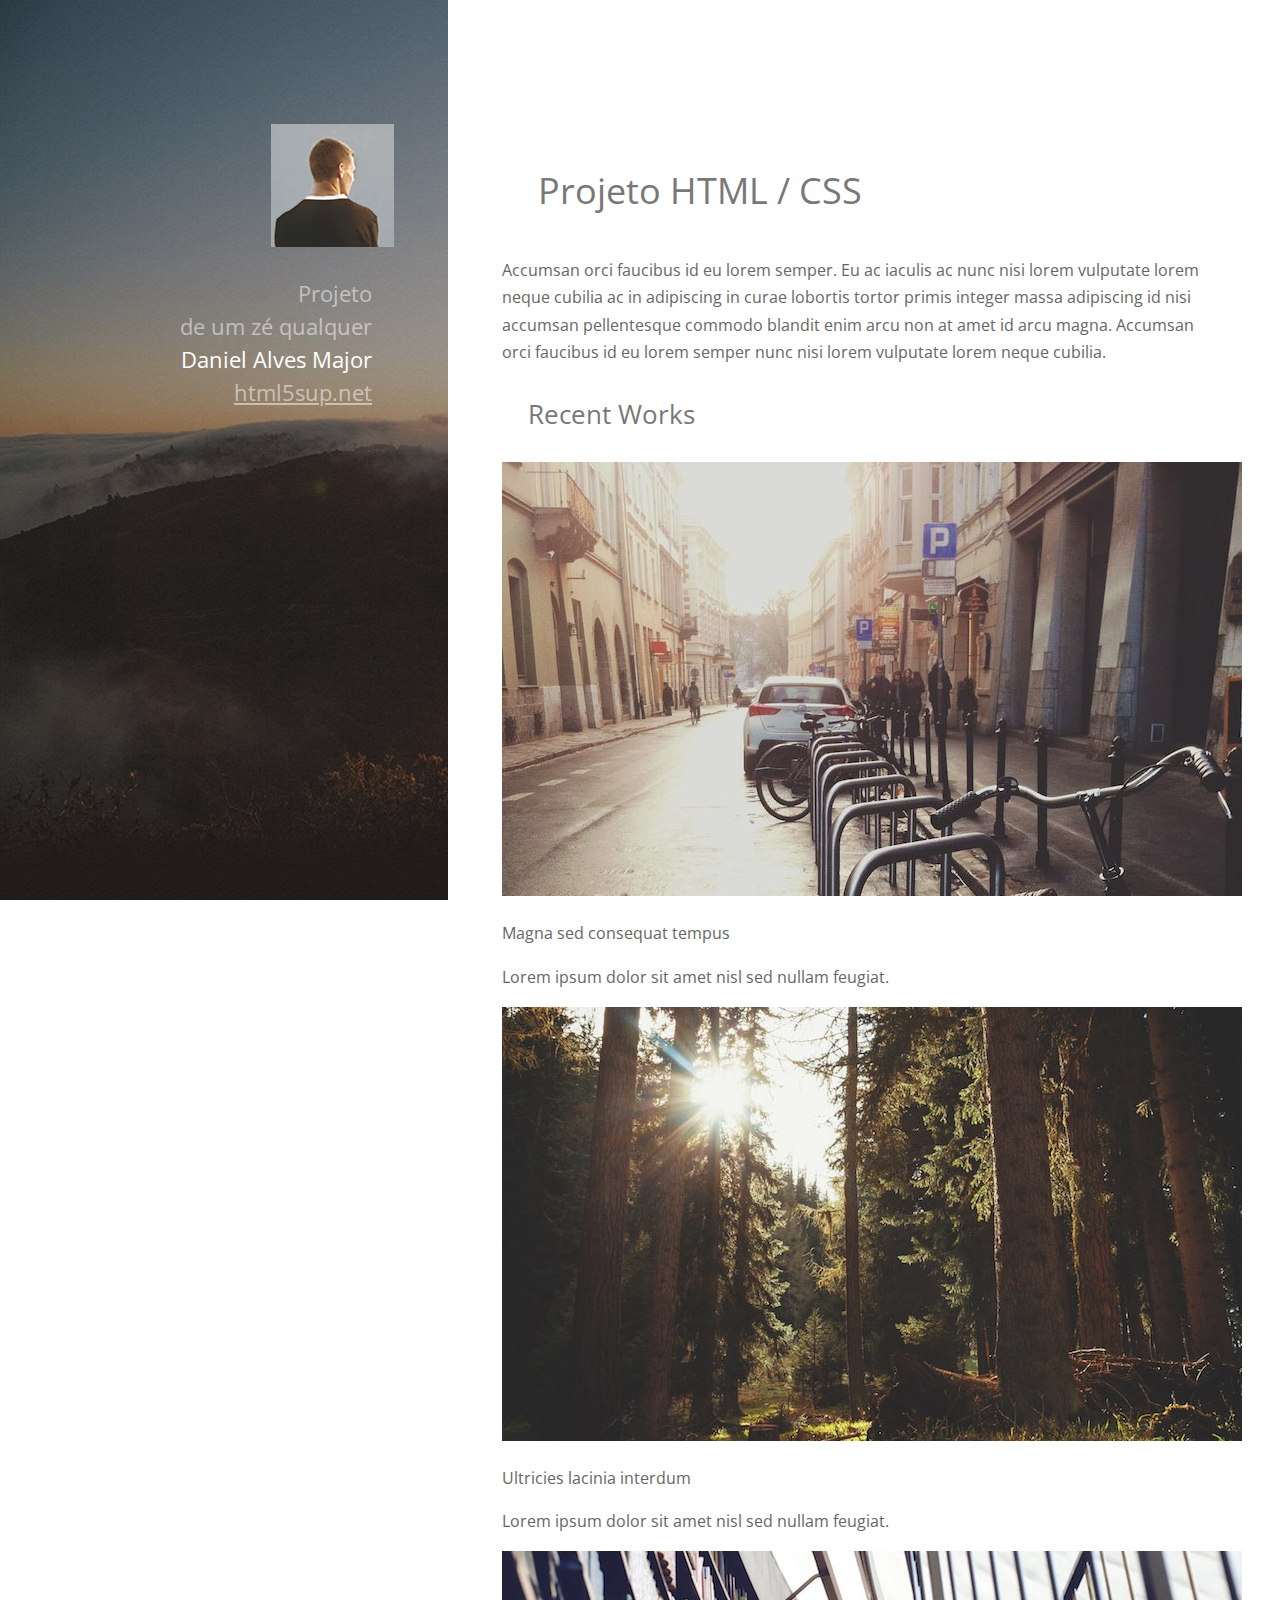
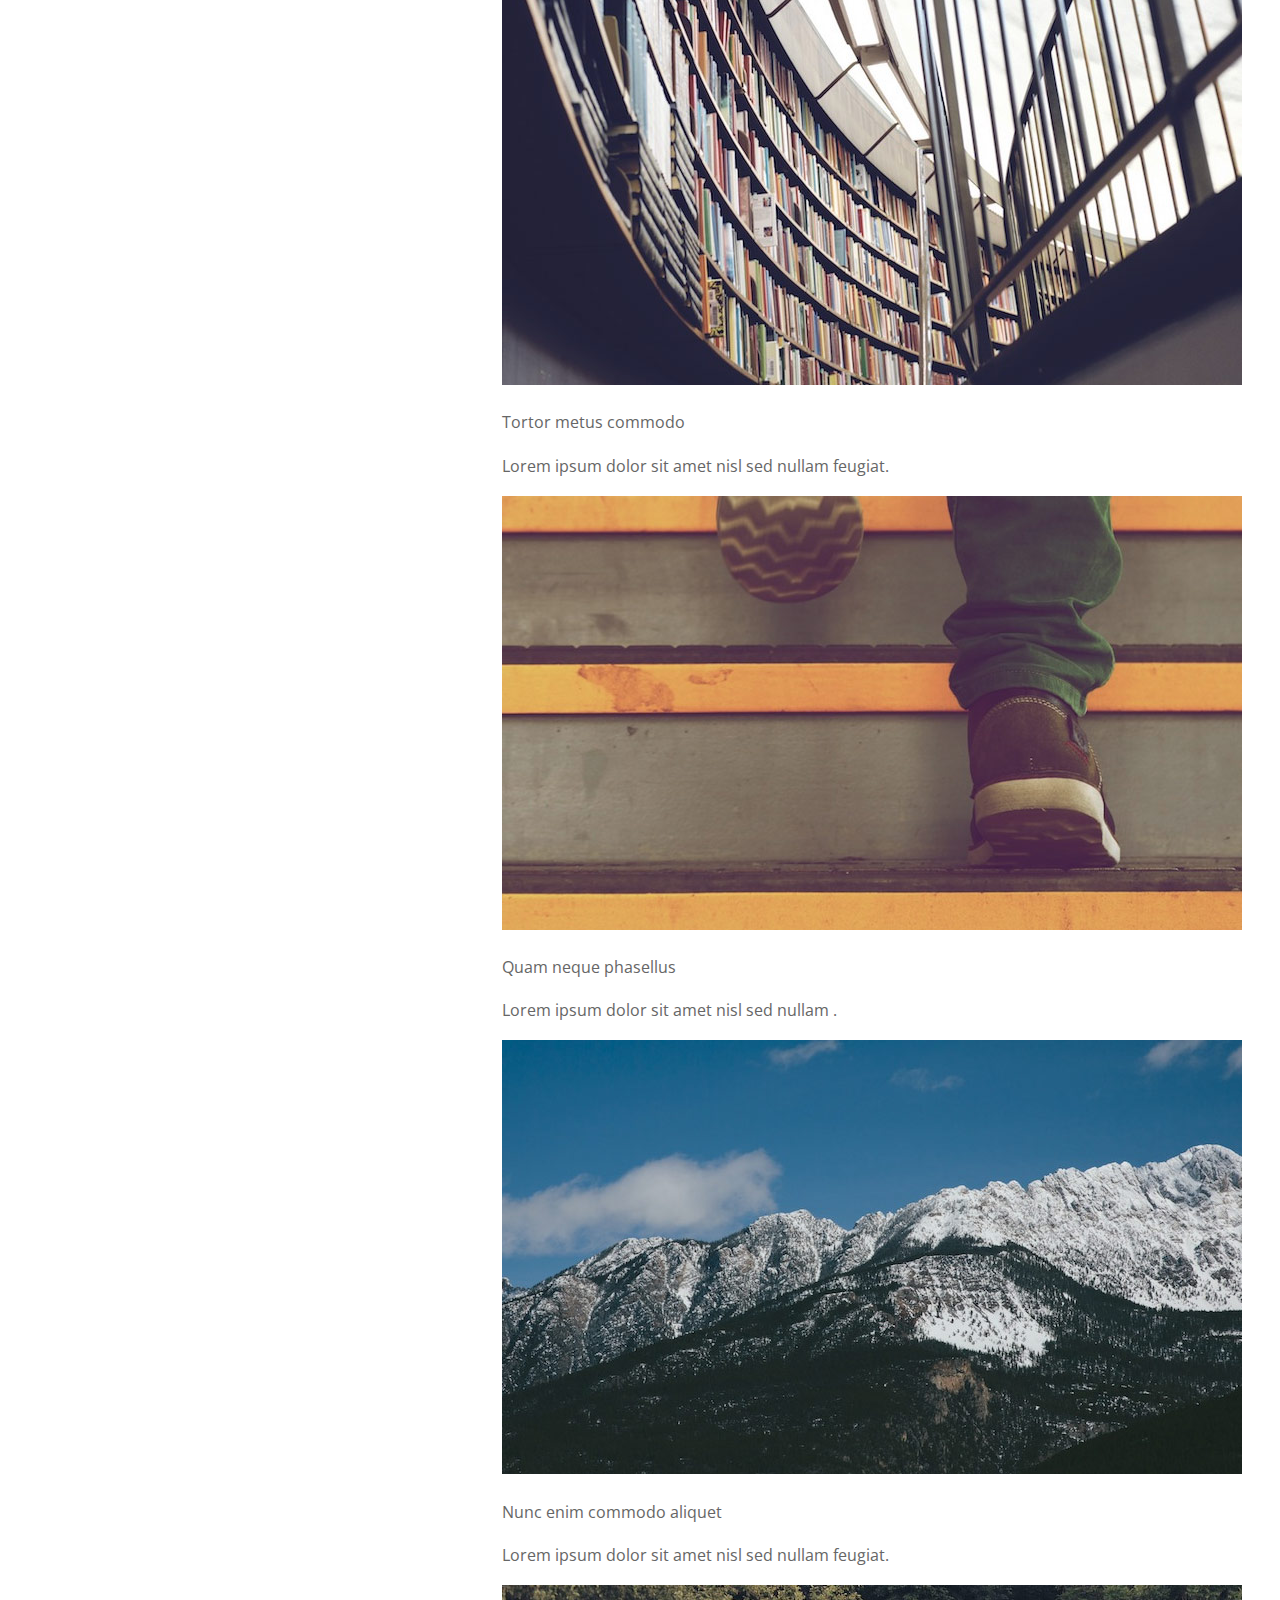
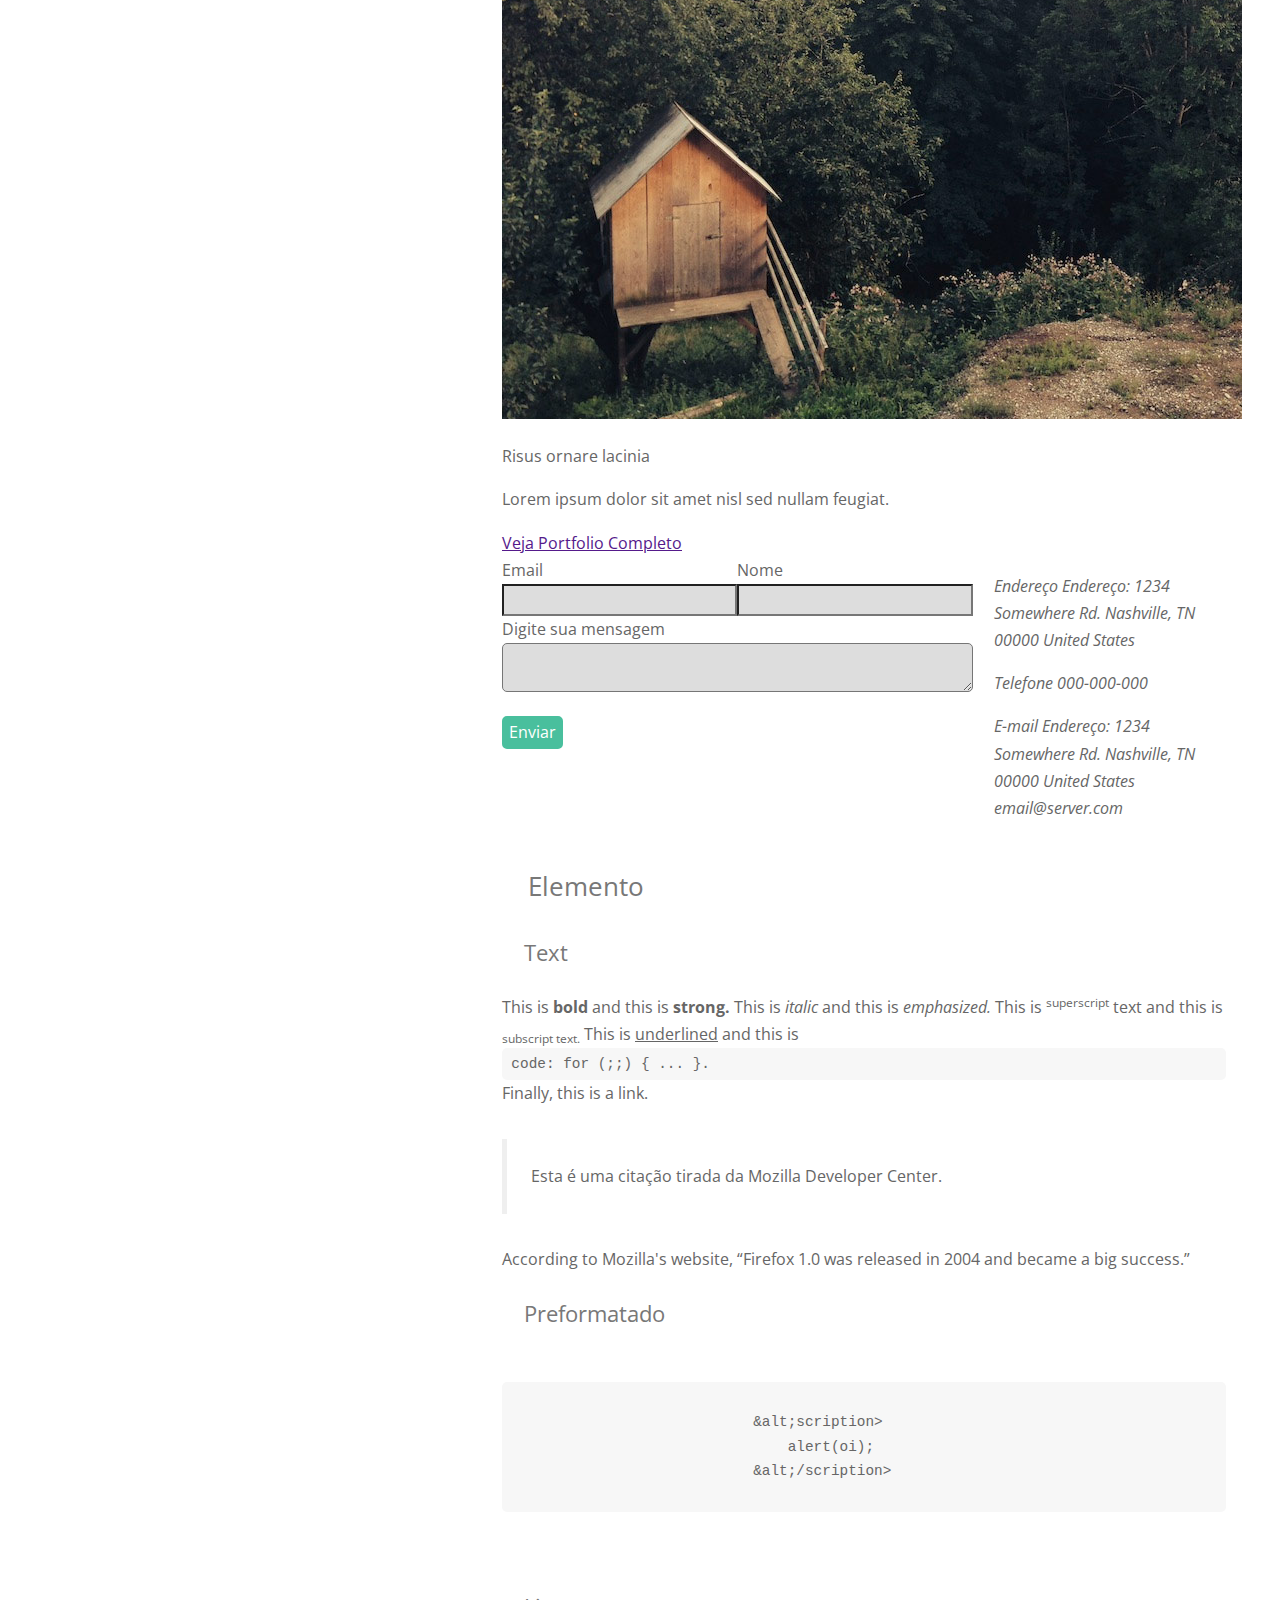
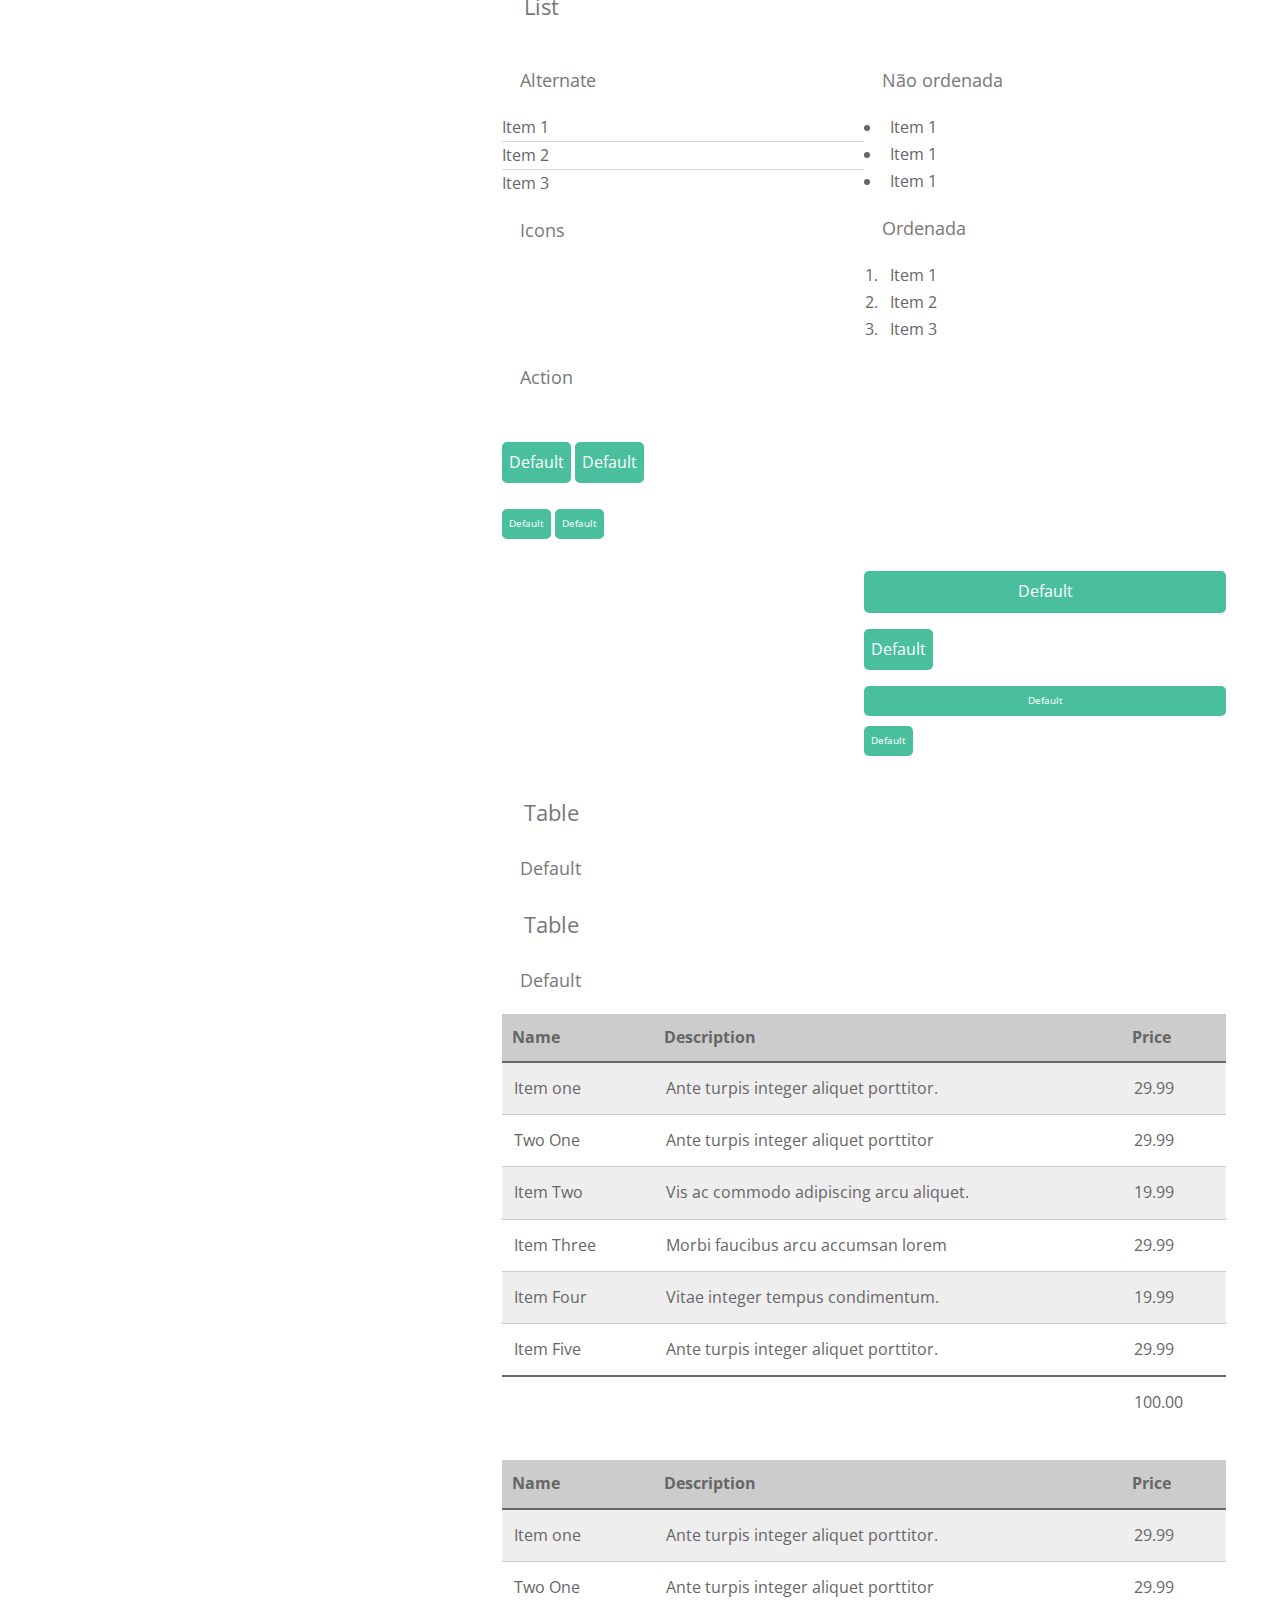
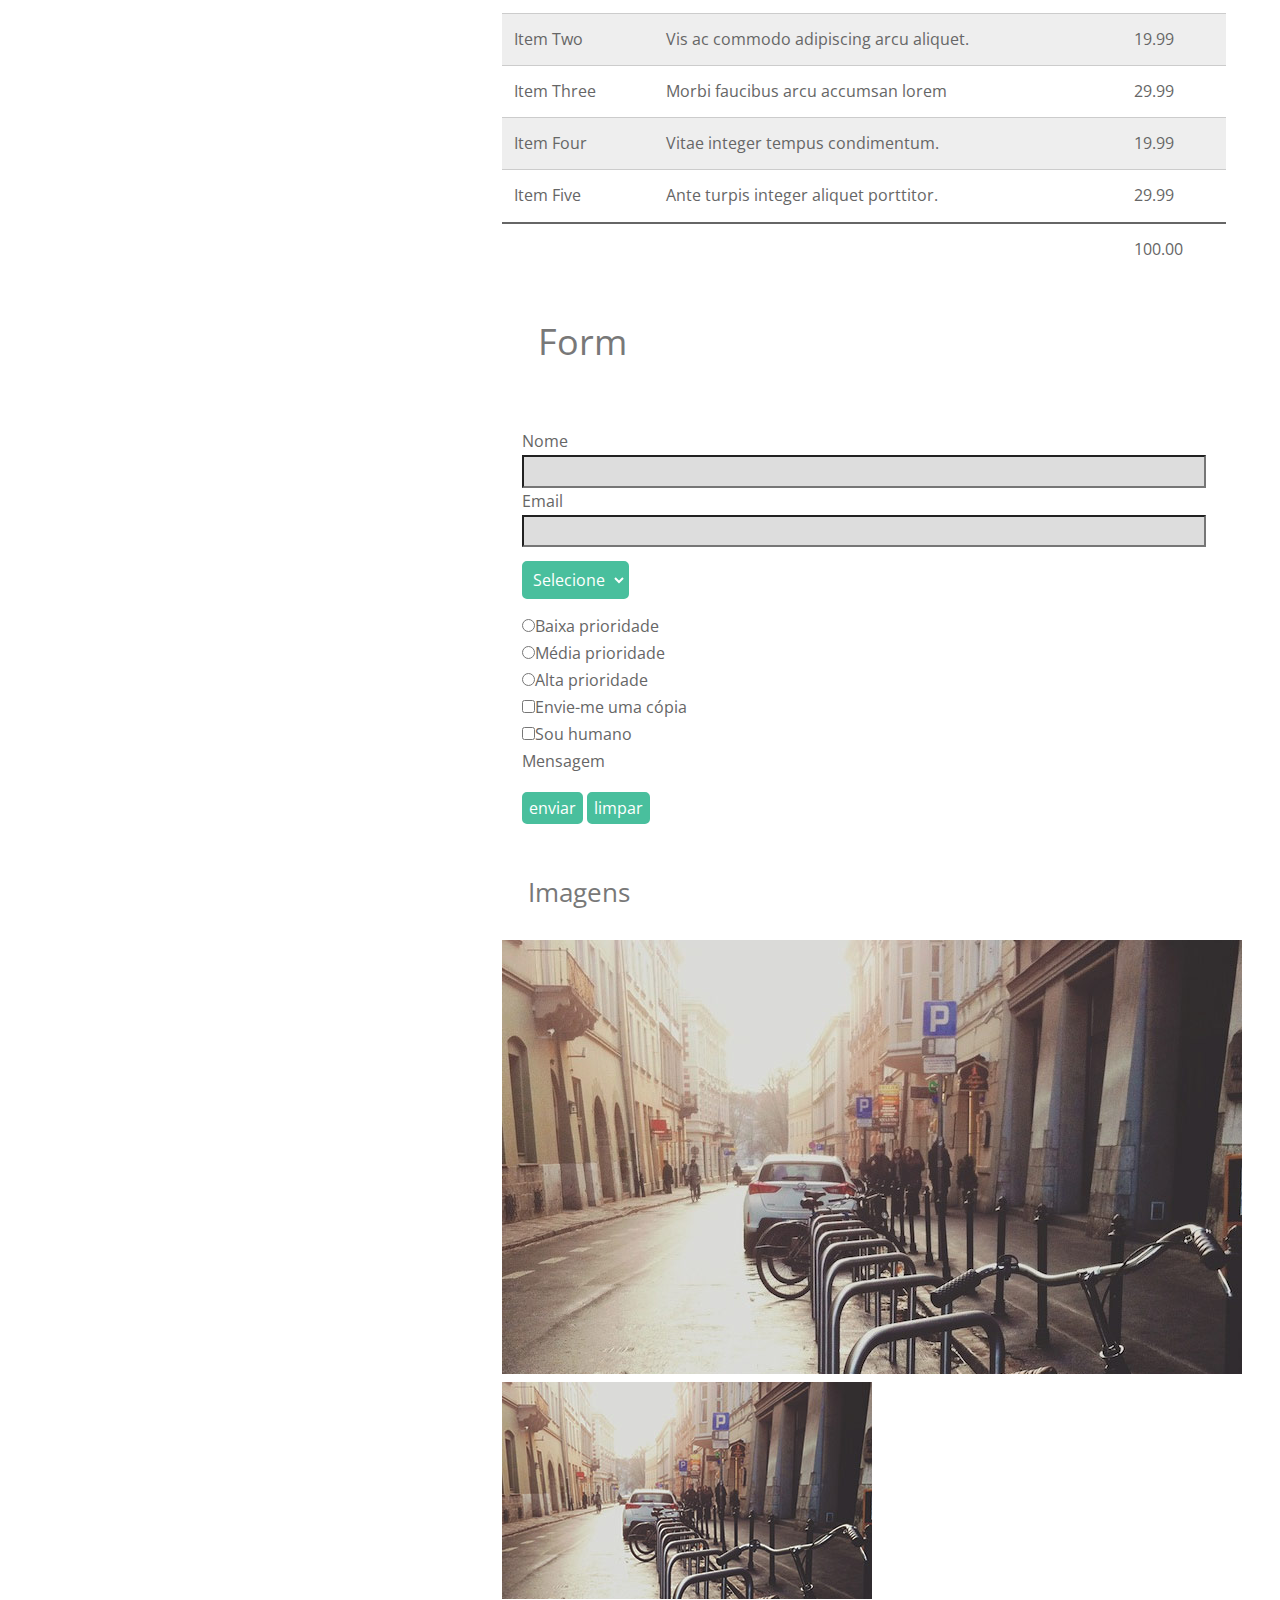
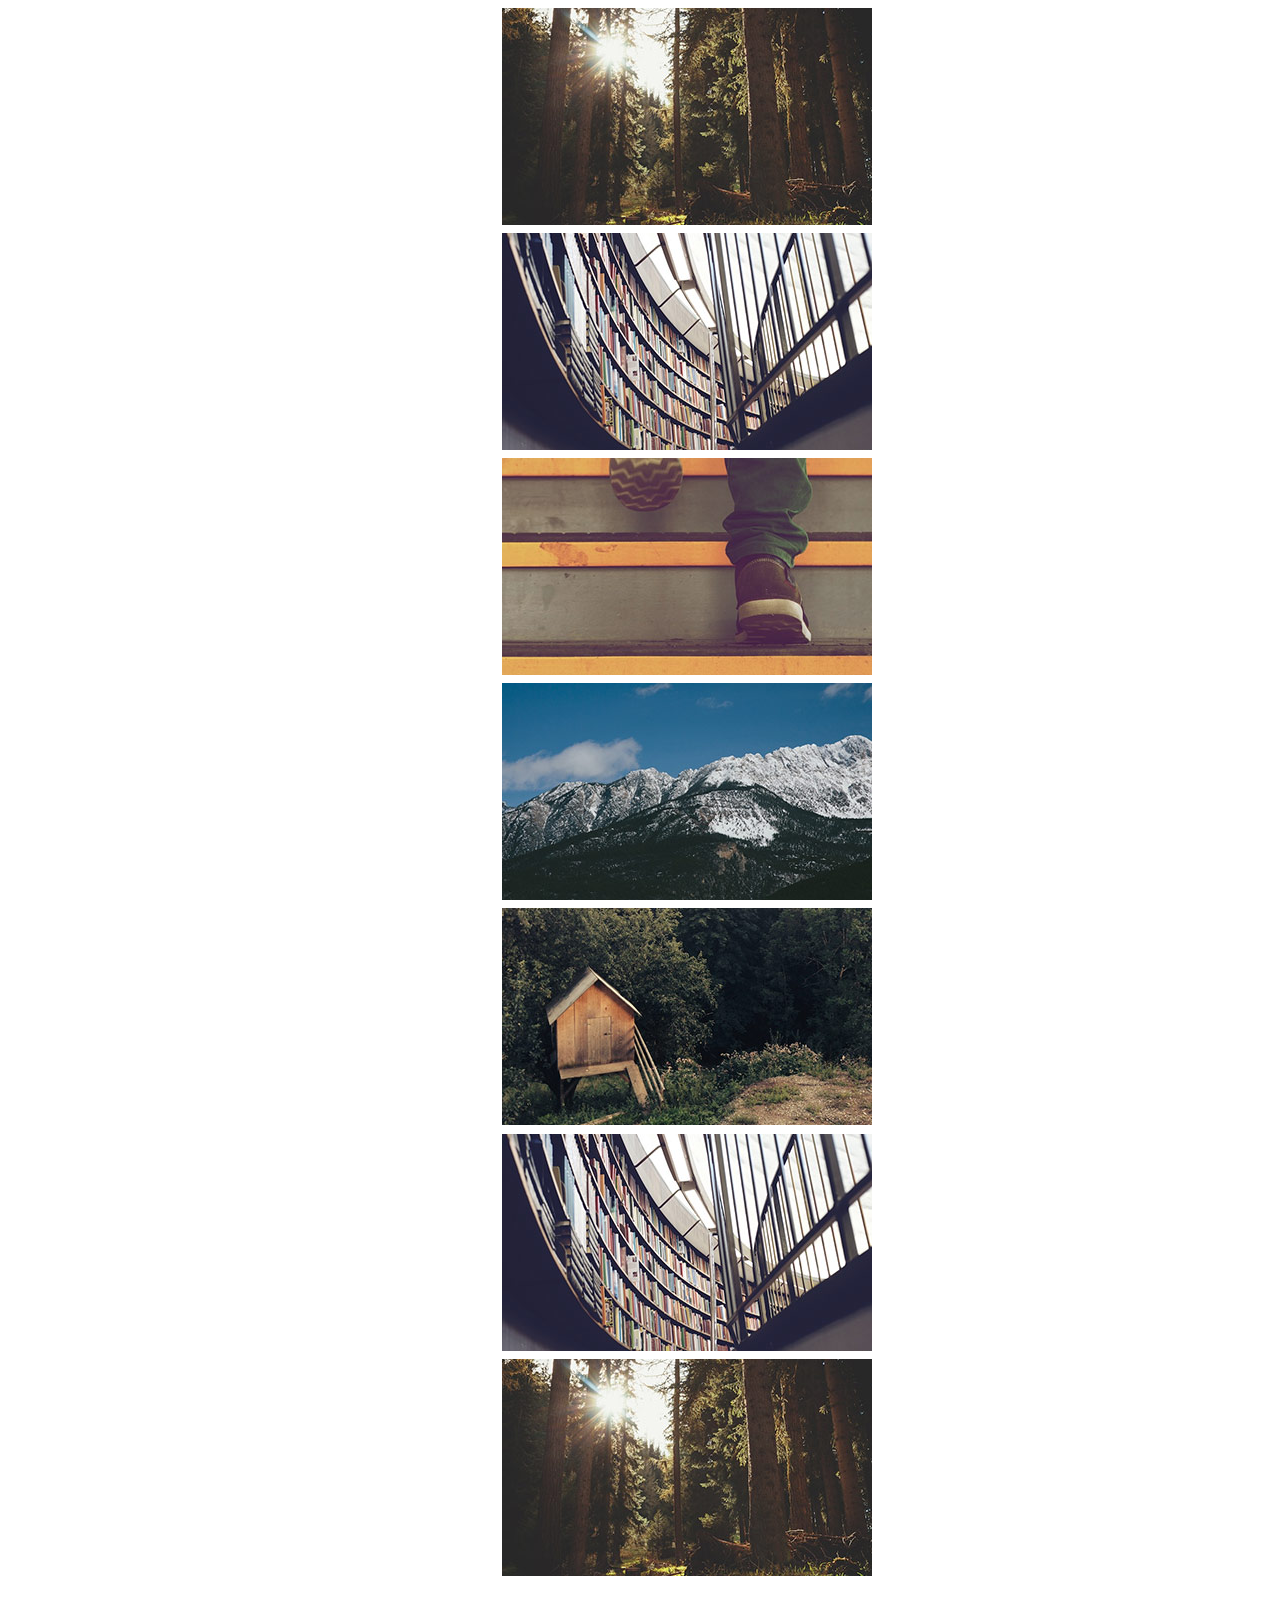
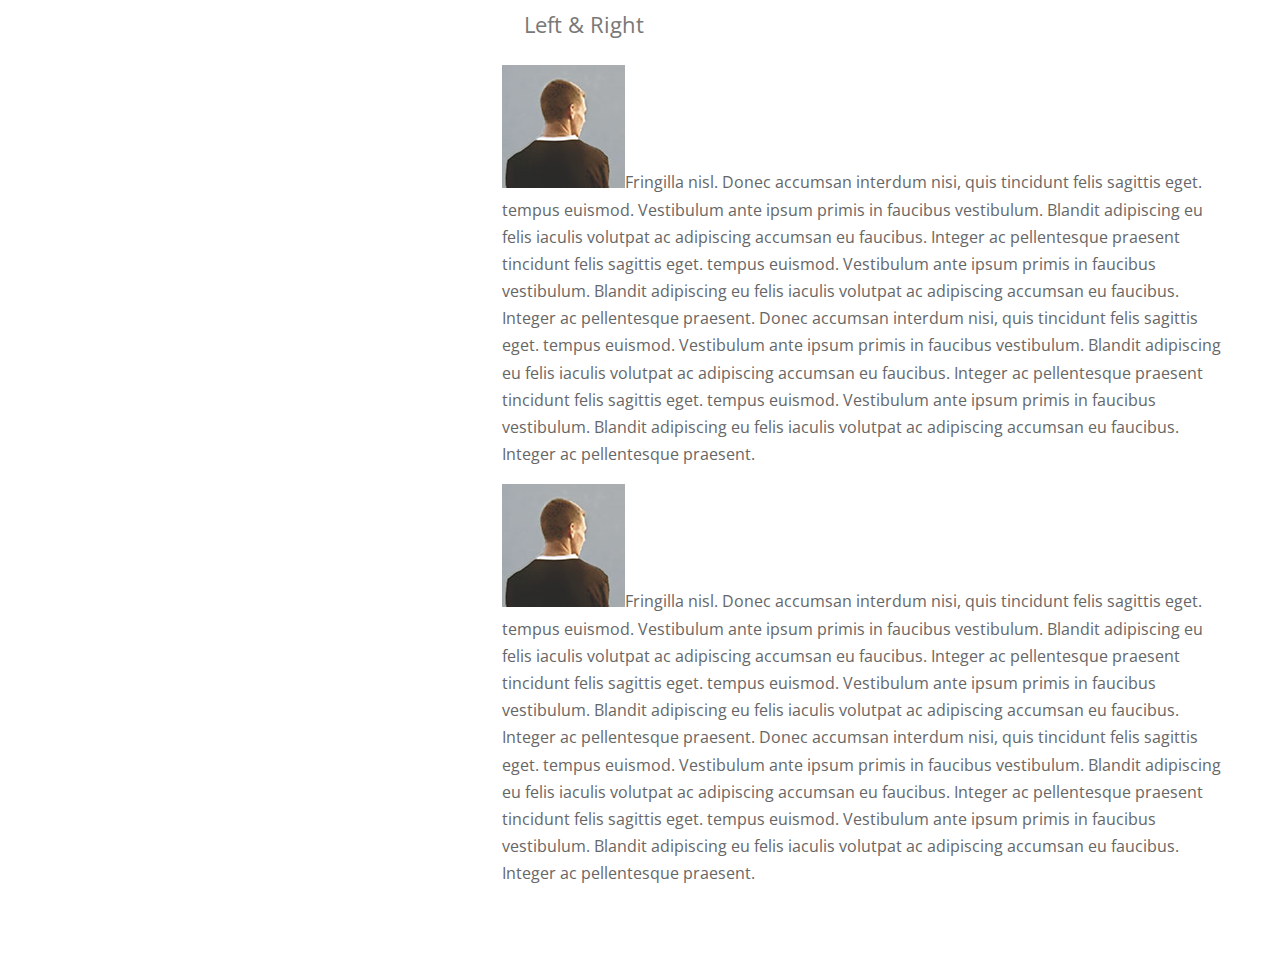
==== commit 50558b7e: "Ajustes básicos" ====
--- a/index.html
+++ b/index.html
@@ -1,258 +1,343 @@
 <!doctype html>
 <!-- doctype informa ao agente de usuario a versão do html que deve ser renderizada-->
 <html lang="pt-br">
-    <head>
-        <meta charset="utf-8">
-        <link rel="stylesheet" href="https://use.fontawesome.com/releases/v5.3.1/css/all.css" integrity="sha384-mzrmE5qonljUremFsqc01SB46JvROS7bZs3IO2EmfFsd15uHvIt+Y8vEf7N7fWAU" crossorigin="anonymous">
-        
-        <link href="https://fonts.googleapis.com/css?family=Open+Sans" rel="stylesheet">
-        <link rel="stylesheet" href="normalize.css">
-        <link rel="stylesheet" href="css/estilo.css">
-
-    </head>
-    
-    
-    <body>
-        <header class="main-header">
-            <a href="index.html" class="main-header-link imagem-link">
-                <img src="images/avatar.jpg" alt="texto qualquer">
-            </a>
-            
-            <h1 class="main-header-title">Projeto<br> 
-                de um zé qualquer <br><strong>Daniel Alves Major</strong> <a href="https://html5up.net" class="main-header-link">html5sup.net</a></h1>
-        </header>
-            
-                <main class="main-content">
-                    <section>
-                    <h2>Projeto HTML / CSS</h2>
-                    <p>Accumsan orci faucibus id eu lorem semper. Eu ac iaculis ac nunc nisi lorem vulputate lorem neque cubilia ac in adipiscing in curae lobortis tortor primis integer massa adipiscing id nisi accumsan pellentesque commodo blandit enim arcu non at amet id arcu magna. Accumsan orci faucibus id eu lorem semper nunc nisi lorem vulputate lorem neque cubilia.</p>
-                    
-                    
-                    </section>    
-                    
-                   
-                    <section class="main-content-section">
-                        
-                        <h3>Recent Works</h3>
-                        
-                        <article class="recent-works-card">
-                            <a href="images/fulls/01.jpg"></a>
-                                <img class="imagem-link" src="images/fulls/01.jpg" alt="descrição">
-                            <p class="recent-works-card-title">Magna sed consequat tempus</p>
-                            <p>Lorem ipsum dolor sit amet nisl sed nullam feugiat.</p>
-                        </article>
-                        
-                          <article class="recent-works-card">
-                            <a class="imagem-link" href="images/fulls/02.jpg"></a>
-                                <img src="images/fulls/02.jpg" alt="descrição">
-                            <p class="recent-works-card-title">Ultricies lacinia interdum</p>
-                            <p>Lorem ipsum dolor sit amet nisl sed nullam feugiat.</p>
-                        </article>
-                        
-                          <article class="recent-works-card">
-                            <a class="imagem-link" href="images/fulls/03.jpg"></a>
-                                <img src="images/fulls/03.jpg" alt="descrição">
-                            <p class="recent-works-card-title">Tortor metus commodo</p>
-                            <p>Lorem ipsum dolor sit amet nisl sed nullam feugiat.</p>
-                        </article>
-                        
-                          <article class="recent-works-card">
-                            <a class="imagem-link" href="images/fulls/04.jpg"></a>
-                                <img src="images/fulls/04.jpg" alt="descrição">
-                            <p class="recent-works-card-title">Quam neque phasellus</p>
-                            <p>Lorem ipsum dolor sit amet nisl sed nullam .</p>
-                        </article>
-                        
-                        <article class="recent-works-card">
-                            <a href="images/fulls/05.jpg"></a>
-                                <img class="imagem-link" src="images/fulls/05.jpg" alt="descrição">
-                            <p class="recent-works-card-title">Nunc enim commodo aliquet</p>
-                            <p>Lorem ipsum dolor sit amet nisl sed nullam feugiat.</p>
-                        </article>
-                        
-                        <article class="recent-works-card">
-                            <a href="images/fulls/06.jpg"></a>
-                                <img class="imagem-link" src="images/fulls/06.jpg" alt="descrição">
-                            <p class="recent-works-card-title">Risus ornare lacinia</p>
-                            <p>Lorem ipsum dolor sit amet nisl sed nullam feugiat.</p>
-                        </article>
-                        
-                    
-                    
-                            <a href href="#" title="Veja Portfolio Completo" class="botton-default">Veja Portfolio Completo</a>
-                    
-                    <section class="main-content-section">
-                        
-                        <div class="row">
-                            <div class="col-2-3">
-                                <form action="#" method="POST">
-                                    
-                                <div class="row"></div>
-                                    
-                                <div class="col-2">
-                                    <label for="name">Nome</label>
-                                    <input type="text" name="nome" id="nome">
-                                </div>
-                               
-                                <div class="col-2">
-                                    <label for="email">Email</label>
-                                    <input for="email" name="email" id="email">
-                                </div>
-                             
-                                
-                                <label for="mensagem">Digite sua mensagem</label>
-                                <textarea name="mensagem" id="mensagem"></textarea>
-
-                                <input type="submit" value="Enviar" class="button-default button-default-stroke button-default-big">
-
-                                </form>
+
+<head>
+    <meta charset="utf-8">
+    <link rel="stylesheet" href="https://use.fontawesome.com/releases/v5.3.1/css/all.css" integrity="sha384-mzrmE5qonljUremFsqc01SB46JvROS7bZs3IO2EmfFsd15uHvIt+Y8vEf7N7fWAU"
+        crossorigin="anonymous">
+
+    <link href="https://fonts.googleapis.com/css?family=Open+Sans" rel="stylesheet">
+    <link rel="stylesheet" href="normalize.css">
+    <link rel="stylesheet" href="css/estilo.css">
+
+</head>
+
+
+<body>
+    <header class="main-header">
+        <a href="index.html" class="main-header-link imagem-link">
+            <img src="images/avatar.jpg" alt="texto qualquer">
+        </a>
+
+        <h1 class="main-header-title">Projeto
+            <br> de um zé qualquer
+            <br>
+            <strong>Daniel Alves Major</strong>
+            <a href="https://html5up.net" class="main-header-link">html5sup.net</a>
+        </h1>
+    </header>
+
+    <main class="main-content">
+        <section>
+            <h2>Projeto HTML / CSS</h2>
+            <p>Accumsan orci faucibus id eu lorem semper. Eu ac iaculis ac nunc nisi lorem vulputate lorem neque cubilia ac
+                in adipiscing in curae lobortis tortor primis integer massa adipiscing id nisi accumsan pellentesque commodo
+                blandit enim arcu non at amet id arcu magna. Accumsan orci faucibus id eu lorem semper nunc nisi lorem vulputate
+                lorem neque cubilia.</p>
+
+
+        </section>
+
+
+        <section class="main-content-section">
+
+            <h3>Recent Works</h3>
+
+            <article class="recent-works-card">
+                <a href="images/fulls/01.jpg"></a>
+                <img class="imagem-link" src="images/fulls/01.jpg" alt="descrição">
+                <p class="recent-works-card-title">Magna sed consequat tempus</p>
+                <p>Lorem ipsum dolor sit amet nisl sed nullam feugiat.</p>
+            </article>
+
+            <article class="recent-works-card">
+                <a class="imagem-link" href="images/fulls/02.jpg"></a>
+                <img src="images/fulls/02.jpg" alt="descrição">
+                <p class="recent-works-card-title">Ultricies lacinia interdum</p>
+                <p>Lorem ipsum dolor sit amet nisl sed nullam feugiat.</p>
+            </article>
+
+            <article class="recent-works-card">
+                <a class="imagem-link" href="images/fulls/03.jpg"></a>
+                <img src="images/fulls/03.jpg" alt="descrição">
+                <p class="recent-works-card-title">Tortor metus commodo</p>
+                <p>Lorem ipsum dolor sit amet nisl sed nullam feugiat.</p>
+            </article>
+
+            <article class="recent-works-card">
+                <a class="imagem-link" href="images/fulls/04.jpg"></a>
+                <img src="images/fulls/04.jpg" alt="descrição">
+                <p class="recent-works-card-title">Quam neque phasellus</p>
+                <p>Lorem ipsum dolor sit amet nisl sed nullam .</p>
+            </article>
+
+            <article class="recent-works-card">
+                <a href="images/fulls/05.jpg"></a>
+                <img class="imagem-link" src="images/fulls/05.jpg" alt="descrição">
+                <p class="recent-works-card-title">Nunc enim commodo aliquet</p>
+                <p>Lorem ipsum dolor sit amet nisl sed nullam feugiat.</p>
+            </article>
+
+            <article class="recent-works-card">
+                <a href="images/fulls/06.jpg"></a>
+                <img class="imagem-link" src="images/fulls/06.jpg" alt="descrição">
+                <p class="recent-works-card-title">Risus ornare lacinia</p>
+                <p>Lorem ipsum dolor sit amet nisl sed nullam feugiat.</p>
+            </article>
+
+
+
+            <a href href="#" title="Veja Portfolio Completo" class="botton-default">Veja Portfolio Completo</a>
+
+            <section class="main-content-section">
+
+                <div class="row">
+                    <div class="col-2-3">
+                        <form action="#" method="POST">
+
+                            <div class="row"></div>
+
+                            <div class="col-2">
+                                <label for="name">Nome</label>
+                                <input type="text" name="nome" id="nome">
                             </div>
-                            
-                                 
-                            <div class="col-1-3">
-                                <address>
-
-                                <p>
-                                    <span>Endereço</span>
-                                    Endereço: 1234 Somewhere Rd. Nashville, TN 00000 United States 
-                                </p>
-
-                                <p>
-                                    <span>Telefone</span>
-                                    000-000-000
-                                </p>
-
-                                <p>
-                                    <span>E-mail</span>
-                                    Endereço: 1234 Somewhere Rd. Nashville, TN 00000 United States 
-                                    email@server.com
-                                </p>
-
-                                </address>
-                            
-                            </div>   
-                        </div>  
-                    </section>
-                    
-                    <section class="main-content-section">
-                        <h3>Elemento</h3>
-                        
-                        <h4>Text</h4>
-                        <p>This is <b>bold</b> and this is <strong>strong.</strong> This is <i>italic</i> and this is <em>emphasized.</em> This is <sup>superscript</sup> text and this is <sub>subscript text.</sub> This is <u>underlined</u> and this is <code>code: for (;;) { ... }.</code>Finally, this is a link. </p>
-                    
-                    
-
-
-                          <blockquote cite="http://developer.mozilla.org">
-                          <p>Esta é uma citação tirada da
-                          Mozilla Developer Center.</p>
-                          </blockquote>
-
-                    
-
-                        <p>According to Mozilla's website,
-                        <q cite="https://www.mozilla.org/en-US/about/history/details/">Firefox 1.0
-                          was released in 2004 and became a big success.</q></p>
-
-                    <h4>Preformatado</h4>
-                    
-                    <pre>
+
+                            <div class="col-2">
+                                <label for="email">Email</label>
+                                <input for="email" name="email" id="email">
+                            </div>
+
+
+                            <label for="mensagem">Digite sua mensagem</label>
+                            <textarea name="mensagem" id="mensagem"></textarea>
+
+                            <input type="submit" value="Enviar" class="button-default button-default-stroke button-default-big">
+
+                        </form>
+                    </div>
+
+
+                    <div class="col-1-3">
+                        <address>
+
+                            <p>
+                                <span>Endereço</span>
+                                Endereço: 1234 Somewhere Rd. Nashville, TN 00000 United States
+                            </p>
+
+                            <p>
+                                <span>Telefone</span>
+                                000-000-000
+                            </p>
+
+                            <p>
+                                <span>E-mail</span>
+                                Endereço: 1234 Somewhere Rd. Nashville, TN 00000 United States email@server.com
+                            </p>
+
+                        </address>
+
+                    </div>
+                </div>
+            </section>
+
+            <section class="main-content-section">
+                <h3>Elemento</h3>
+
+                <h4>Text</h4>
+                <p>This is
+                    <b>bold</b> and this is
+                    <strong>strong.</strong> This is
+                    <i>italic</i> and this is
+                    <em>emphasized.</em> This is
+                    <sup>superscript</sup> text and this is
+                    <sub>subscript text.</sub> This is
+                    <u>underlined</u> and this is
+                    <code>code: for (;;) { ... }.</code>Finally, this is a link. </p>
+
+
+
+
+                <blockquote cite="http://developer.mozilla.org">
+                    <p>Esta é uma citação tirada da Mozilla Developer Center.</p>
+                </blockquote>
+
+
+
+                <p>According to Mozilla's website,
+                    <q cite="https://www.mozilla.org/en-US/about/history/details/">Firefox 1.0 was released in 2004 and became a big success.</q>
+                </p>
+
+                <h4>Preformatado</h4>
+
+                <pre>
                         <code>
                             &alt;scription&gt;
                                 alert(oi);
                             &alt;/scription&gt;
                         </code>
                     </pre>
-                    
-                    <h4>List</h4>
-                        
-                        <div class="row">
-                            <div class="col-2">
-                                <h5>Não ordenada</h5>
-                    
-                                    <ul>
-                                        <li>Item 1</li>
-                                        <li>Item 1</li>
-                                        <li>Item 1</li>
-                                    </ul>
-
-                                    <h5>Ordenada</h5>
-                                    <ol>
-                                        <li>Item 1</li>
-                                        <li>Item 2</li>
-                                        <li>Item 3</li>
-                                    </ol>
-                                </div>
-                            
-                            <div class="col-2">
-                                <h5>Alternate</h5>
-                                    <ul class="ul-alternate">
-                                        <li>Item 1</li>
-                                        <li>Item 2</li>
-                                        <li>Item 3</li>
-                                    </ul>
-
-                                    <h5>Icons</h5>
-                                    <ul class="icons">
-                                        <li><i class="fab fa-twitter"></i></li>
-                                        <li><i class="fab fa-facebook-f"></i></li>
-                                    </ul>
-                                </div>   
-                            </div>
-                        
-                        
-                   <h5>Action</h5>
-                        
-                        <div class="row">
-                            
-                    
-                    <div class="header-button">    
-                             
-                             <p>    
-                                <a href="#" class="button-default">Default</a>
-                                <a href="#" class="button-default button-default-stroke">Default</a>
-
-                             </p>
-
-                             <p>    
-
-                                 <a href="#" class="button-default button-default-small">Default</a>
-                                 <a href="#" class="button-default button-default-small button-default-stroke">Default</a>
-                             </p>
-                    </div>         
-
-                     <div class="col-2">
-                        
-                     <p>    
-                    
-                         <a href="#" class="button-default button-default-full button-default ">Default</a>
-                         <a href="#" class="button-default button-default-full button-default button-default-stroke">Default</a>
-
-                    </p>
-                        
-                    <p>    
-                    
-                        <a href="#" class="button-default button-default-full button-default-small">Default</a>
-                        <a href="#" class="button-default button-default-full button-default-small button-default-stroke">Default</a>
-
-                    </p>
-                        
-                    </div>
-                    </div>    
-                        
+
+                <h4>List</h4>
+
+                <div class="row">
+                    <div class="col-2">
+                        <h5>Não ordenada</h5>
+
+                        <ul>
+                            <li>Item 1</li>
+                            <li>Item 1</li>
+                            <li>Item 1</li>
+                        </ul>
+
+                        <h5>Ordenada</h5>
+                        <ol>
+                            <li>Item 1</li>
+                            <li>Item 2</li>
+                            <li>Item 3</li>
+                        </ol>
+                    </div>
+
+                    <div class="col-2">
+                        <h5>Alternate</h5>
+                        <ul class="ul-alternate">
+                            <li>Item 1</li>
+                            <li>Item 2</li>
+                            <li>Item 3</li>
+                        </ul>
+
+                        <h5>Icons</h5>
+                        <ul class="icons">
+                            <li>
+                                <i class="fab fa-twitter"></i>
+                            </li>
+                            <li>
+                                <i class="fab fa-facebook-f"></i>
+                            </li>
+                        </ul>
+                    </div>
+                </div>
+
+
+                <h5>Action</h5>
+
+                <div class="row">
+
+
+                    <div class="header-button">
+
+                        <p>
+                            <a href="#" class="button-default">Default</a>
+                            <a href="#" class="button-default button-default-stroke">Default</a>
+
+                        </p>
+
+                        <p>
+
+                            <a href="#" class="button-default button-default-small">Default</a>
+                            <a href="#" class="button-default button-default-small button-default-stroke">Default</a>
+                        </p>
+                    </div>
+
+                    <div class="col-2">
+
+                        <p>
+
+                            <a href="#" class="button-default button-default-full button-default ">Default</a>
+                            <a href="#" class="button-default button-default-full button-default button-default-stroke">Default</a>
+
+                        </p>
+
+                        <p>
+
+                            <a href="#" class="button-default button-default-full button-default-small">Default</a>
+                            <a href="#" class="button-default button-default-full button-default-small button-default-stroke">Default</a>
+
+                        </p>
+
+                    </div>
+                </div>
+
+                <h4>Table</h4>
+                <h5>Default</h5>
+
+                <table class="table">
+                    <thead>
+                        <tr>
+                            <th>Name</th>
+                            <th>Description</th>
+                            <th>Price</th>
+
+                        </tr>
+                    </thead>
+
+                    <tfoot>
+                        <tr>
+                            <td colspan="2"></td>
+                            <td> 100.00 </td>
+                        </tr>
+
+                    </tfoot>
+
+                    <tbody>
+                        <tr>
+                            <td>Item one</td>
+                            <td>Ante turpis integer aliquet porttitor.</td>
+                            <td>29.99</td>
+                        </tr>
+
+                        <tr>
+                            <td>Two One</td>
+                            <td>Ante turpis integer aliquet porttitor</td>
+                            <td>29.99</td>
+
+                        </tr>
+
+
+                        <tr>
+                            <td>Item Two</td>
+                            <td>Vis ac commodo adipiscing arcu aliquet.</td>
+                            <td>19.99</td>
+
+                        </tr>
+
+                        <tr>
+                            <td>Item Three</td>
+                            <td>Morbi faucibus arcu accumsan lorem</td>
+                            <td>29.99</td>
+
+                        </tr>
+
+                        <tr>
+                            <td>Item Four</td>
+                            <td>Vitae integer tempus condimentum.</td>
+                            <td>19.99</td>
+
+                        </tr>
+
+                        <tr>
+                            <td>Item Five</td>
+                            <td>Ante turpis integer aliquet porttitor.</td>
+                            <td>29.99</td>
+
+                        </tr>
+
+                        <!-- Segunda tabela -->
+
                         <h4>Table</h4>
-                    <h5>Default</h5>
-                        
+                        <h5>Default</h5>
+
                         <table class="table">
                             <thead>
                                 <tr>
                                     <th>Name</th>
                                     <th>Description</th>
                                     <th>Price</th>
-                                
+
                                 </tr>
                             </thead>
-                            
+
                             <tfoot>
                                 <tr>
                                     <td colspan="2"></td>
@@ -260,193 +345,149 @@
                                 </tr>
 
                             </tfoot>
-                            
-                            <tbody>
-                                <tr>
-                                    <td>Item one</td>
-                                    <td>Ante turpis integer aliquet porttitor.</td>
-                                    <td>29.99</td>
-                                </tr>
-                                
-                                <tr>
-                                    <td>Two One</td>
-                                    <td>Ante turpis integer aliquet porttitor</td>
-                                    <td>29.99</td>
-                                
-                                </tr>
-                                
-                                
-                                <tr>
-                                    <td>Item Two</td>
-                                    <td>Vis ac commodo adipiscing arcu aliquet.</td>
-                                    <td>19.99</td>
-                                
-                                </tr>
-                                
-                                <tr>
-                                    <td>Item Three</td>
-                                    <td>Morbi faucibus arcu accumsan lorem</td>
-                                    <td>29.99</td>
-                                
-                                </tr>
-                                
-                                 <tr>
-                                    <td>Item Four</td>
-                                    <td>Vitae integer tempus condimentum.</td>
-                                    <td>19.99</td>
-                                
-                                </tr>
-                                
-                                <tr>
-                                    <td>Item Five</td>
-                                    <td>Ante turpis integer aliquet porttitor.</td>
-                                    <td>29.99</td>
-                                
-                                </tr>
-                                
-                                <!-- Segunda tabela -->
-                                
-                                 <h4>Table</h4>
-                                <h5>Default</h5>
-                        
-                        <table class="table">
-                            <thead>
-                                <tr>
-                                    <th>Name</th>
-                                    <th>Description</th>
-                                    <th>Price</th>
-                                
-                                </tr>
-                            </thead>
-                            
-                            <tfoot>
-                                <tr>
-                                    <td colspan="2"></td>
-                                    <td> 100.00 </td>
-                                </tr>
-
-                            </tfoot>
-                            
-                            
-                                <tr>
-                                    <td>Item one</td>
-                                    <td>Ante turpis integer aliquet porttitor.</td>
-                                    <td>29.99</td>
-                                </tr>
-                                
-                                <tr>
-                                    <td>Two One</td>
-                                    <td>Ante turpis integer aliquet porttitor</td>
-                                    <td>29.99</td>
-                                
-                                </tr>
-                                
-                                
-                                <tr>
-                                    <td>Item Two</td>
-                                    <td>Vis ac commodo adipiscing arcu aliquet.</td>
-                                    <td>19.99</td>
-                                
-                                </tr>
-                                
-                                <tr>
-                                    <td>Item Three</td>
-                                    <td>Morbi faucibus arcu accumsan lorem</td>
-                                    <td>29.99</td>
-                                
-                                </tr>
-                                
-                                 <tr>
-                                    <td>Item Four</td>
-                                    <td>Vitae integer tempus condimentum.</td>
-                                    <td>19.99</td>
-                                
-                                </tr>
-                                
-                                <tr>
-                                    <td>Item Five</td>
-                                    <td>Ante turpis integer aliquet porttitor.</td>
-                                    <td>29.99</td>
-                                
-                                </tr>
-                                </table>
-                                
-                            </tbody>
-                    
+
+
+                            <tr>
+                                <td>Item one</td>
+                                <td>Ante turpis integer aliquet porttitor.</td>
+                                <td>29.99</td>
+                            </tr>
+
+                            <tr>
+                                <td>Two One</td>
+                                <td>Ante turpis integer aliquet porttitor</td>
+                                <td>29.99</td>
+
+                            </tr>
+
+
+                            <tr>
+                                <td>Item Two</td>
+                                <td>Vis ac commodo adipiscing arcu aliquet.</td>
+                                <td>19.99</td>
+
+                            </tr>
+
+                            <tr>
+                                <td>Item Three</td>
+                                <td>Morbi faucibus arcu accumsan lorem</td>
+                                <td>29.99</td>
+
+                            </tr>
+
+                            <tr>
+                                <td>Item Four</td>
+                                <td>Vitae integer tempus condimentum.</td>
+                                <td>19.99</td>
+
+                            </tr>
+
+                            <tr>
+                                <td>Item Five</td>
+                                <td>Ante turpis integer aliquet porttitor.</td>
+                                <td>29.99</td>
+
+                            </tr>
                         </table>
-                        
-                        <h2>Form</h2>
-                        
-                        <form class="form-1">
-                            <label for="name">Nome</label>
-                            <input type="text" name="name" id="name">
-                            
-                             <label for="email">Email</label>
-                             <input type="text" name="email" id="email">
-                            
-                            <select>
-                                <option value="0"> Selecione</option>
-                                <option value="1"> HTML </option>
-                                <option value="2"> CSS </option>
-                                <option value="3"> Javascript </option>
-                            
-                            </select>
-                            
-                            <label><input type="radio" value="baixa" name="prioridade">Baixa prioridade</label>
-                            <label><input type="radio" value="media" name="prioridade">Média prioridade</label>
-                            <label><input type="radio" value="alta" name="prioridade">Alta prioridade</label>
-                            
-                            
-                            
-                            <label><input type="checkbox" name="copy" value="1">Envie-me uma cópia</label>
-                            <label><input type="checkbox" name="human" value="1">Sou humano</label>
-                            
-                            <label for="msg">Mensagem</label>
-                            <textearea placeholder="digite uma mensagem" id="msg"></textearea>
-                            
-                            <input type="submit" class="button-default" value="enviar">
-                            <input type="reset" class="button-default-stroke" value="limpar">
-                        
-                        </form>
-                        
-                        </section>
-                        </section>
-                    
-                        <section class="main-content-section">
-                            <h3>Imagens</h3>
-                            
-                            <div class="gallery-img">
-                                <img src="images/fulls/01.jpg" alt="">
-                            
-                            </div>
-                            
-                            <div class="gallery-thumb">
-                                <img src="images/thumbs/01.jpg" alt="">
-                                <img src="images/thumbs/02.jpg" alt="">
-                                <img src="images/thumbs/03.jpg" alt="">
-                                <img src="images/thumbs/04.jpg" alt="">
-                                <img src="images/thumbs/05.jpg" alt="">
-                                <img src="images/thumbs/06.jpg" alt="">
-                                <img src="images/thumbs/03.jpg" alt="">
-                                <img src="images/thumbs/02.jpg" alt="">
-                                
-                            </div>
-                            
-                            <h4>Left &amp; Right</h4>
-                            
-                            <p>
-                                <img src="images/avatar.jpg">Fringilla nisl. Donec accumsan interdum nisi, quis tincidunt felis sagittis eget. tempus euismod. Vestibulum ante ipsum primis in faucibus vestibulum. Blandit adipiscing eu felis iaculis volutpat ac adipiscing accumsan eu faucibus. Integer ac pellentesque praesent tincidunt felis sagittis eget. tempus euismod. Vestibulum ante ipsum primis in faucibus vestibulum. Blandit adipiscing eu felis iaculis volutpat ac adipiscing accumsan eu faucibus. Integer ac pellentesque praesent. Donec accumsan interdum nisi, quis tincidunt felis sagittis eget. tempus euismod. Vestibulum ante ipsum primis in faucibus vestibulum. Blandit adipiscing eu felis iaculis volutpat ac adipiscing accumsan eu faucibus. Integer ac pellentesque praesent tincidunt felis sagittis eget. tempus euismod. Vestibulum ante ipsum primis in faucibus vestibulum. Blandit adipiscing eu felis iaculis volutpat ac adipiscing accumsan eu faucibus. Integer ac pellentesque praesent. </p>
-                            
-                            <p>
-                                <img src="images/avatar.jpg">Fringilla nisl. Donec accumsan interdum nisi, quis tincidunt felis sagittis eget. tempus euismod. Vestibulum ante ipsum primis in faucibus vestibulum. Blandit adipiscing eu felis iaculis volutpat ac adipiscing accumsan eu faucibus. Integer ac pellentesque praesent tincidunt felis sagittis eget. tempus euismod. Vestibulum ante ipsum primis in faucibus vestibulum. Blandit adipiscing eu felis iaculis volutpat ac adipiscing accumsan eu faucibus. Integer ac pellentesque praesent. Donec accumsan interdum nisi, quis tincidunt felis sagittis eget. tempus euismod. Vestibulum ante ipsum primis in faucibus vestibulum. Blandit adipiscing eu felis iaculis volutpat ac adipiscing accumsan eu faucibus. Integer ac pellentesque praesent tincidunt felis sagittis eget. tempus euismod. Vestibulum ante ipsum primis in faucibus vestibulum. Blandit adipiscing eu felis iaculis volutpat ac adipiscing accumsan eu faucibus. Integer ac pellentesque praesent. </p>
-                        </section>
-            </main>
-        
-                        
-
-        
-        <footer class="main-footer">
-        </footer>
-    
-    </body>
+
+                    </tbody>
+
+                </table>
+
+                <h2>Form</h2>
+
+                <form class="form-1">
+                    <label for="name">Nome</label>
+                    <input type="text" name="name" id="name">
+
+                    <label for="email">Email</label>
+                    <input type="text" name="email" id="email">
+
+                    <select>
+                        <option value="0"> Selecione</option>
+                        <option value="1"> HTML </option>
+                        <option value="2"> CSS </option>
+                        <option value="3"> Javascript </option>
+
+                    </select>
+
+                    <label>
+                        <input type="radio" value="baixa" name="prioridade">Baixa prioridade</label>
+                    <label>
+                        <input type="radio" value="media" name="prioridade">Média prioridade</label>
+                    <label>
+                        <input type="radio" value="alta" name="prioridade">Alta prioridade</label>
+
+
+
+                    <label>
+                        <input type="checkbox" name="copy" value="1">Envie-me uma cópia</label>
+                    <label>
+                        <input type="checkbox" name="human" value="1">Sou humano</label>
+
+                    <label for="msg">Mensagem</label>
+                    <textearea placeholder="digite uma mensagem" id="msg"></textearea>
+
+                    <input type="submit" class="button-default" value="enviar">
+                    <input type="reset" class="button-default-stroke" value="limpar">
+
+                </form>
+
+            </section>
+        </section>
+
+        <section class="main-content-section">
+            <h3>Imagens</h3>
+
+            <div class="gallery-img">
+                <img src="images/fulls/01.jpg" alt="">
+
+            </div>
+
+            <div class="gallery-thumb">
+                <img src="images/thumbs/01.jpg" alt="">
+                <img src="images/thumbs/02.jpg" alt="">
+                <img src="images/thumbs/03.jpg" alt="">
+                <img src="images/thumbs/04.jpg" alt="">
+                <img src="images/thumbs/05.jpg" alt="">
+                <img src="images/thumbs/06.jpg" alt="">
+                <img src="images/thumbs/03.jpg" alt="">
+                <img src="images/thumbs/02.jpg" alt="">
+
+            </div>
+
+            <h4>Left &amp; Right</h4>
+
+            <p>
+                <img src="images/avatar.jpg">Fringilla nisl. Donec accumsan interdum nisi, quis tincidunt felis sagittis eget. tempus euismod. Vestibulum
+                ante ipsum primis in faucibus vestibulum. Blandit adipiscing eu felis iaculis volutpat ac adipiscing accumsan
+                eu faucibus. Integer ac pellentesque praesent tincidunt felis sagittis eget. tempus euismod. Vestibulum ante
+                ipsum primis in faucibus vestibulum. Blandit adipiscing eu felis iaculis volutpat ac adipiscing accumsan
+                eu faucibus. Integer ac pellentesque praesent. Donec accumsan interdum nisi, quis tincidunt felis sagittis
+                eget. tempus euismod. Vestibulum ante ipsum primis in faucibus vestibulum. Blandit adipiscing eu felis iaculis
+                volutpat ac adipiscing accumsan eu faucibus. Integer ac pellentesque praesent tincidunt felis sagittis eget.
+                tempus euismod. Vestibulum ante ipsum primis in faucibus vestibulum. Blandit adipiscing eu felis iaculis
+                volutpat ac adipiscing accumsan eu faucibus. Integer ac pellentesque praesent. </p>
+
+            <p>
+                <img src="images/avatar.jpg">Fringilla nisl. Donec accumsan interdum nisi, quis tincidunt felis sagittis eget. tempus euismod. Vestibulum
+                ante ipsum primis in faucibus vestibulum. Blandit adipiscing eu felis iaculis volutpat ac adipiscing accumsan
+                eu faucibus. Integer ac pellentesque praesent tincidunt felis sagittis eget. tempus euismod. Vestibulum ante
+                ipsum primis in faucibus vestibulum. Blandit adipiscing eu felis iaculis volutpat ac adipiscing accumsan
+                eu faucibus. Integer ac pellentesque praesent. Donec accumsan interdum nisi, quis tincidunt felis sagittis
+                eget. tempus euismod. Vestibulum ante ipsum primis in faucibus vestibulum. Blandit adipiscing eu felis iaculis
+                volutpat ac adipiscing accumsan eu faucibus. Integer ac pellentesque praesent tincidunt felis sagittis eget.
+                tempus euismod. Vestibulum ante ipsum primis in faucibus vestibulum. Blandit adipiscing eu felis iaculis
+                volutpat ac adipiscing accumsan eu faucibus. Integer ac pellentesque praesent. </p>
+        </section>
+    </main>
+
+
+
+
+    <footer class="main-footer">
+    </footer>
+
+</body>
+
 </html>--- a/css/estilo.css
+++ b/css/estilo.css
@@ -208,13 +208,19 @@
     border-radius: 5px;
     display: inline-block;
     width: auto;
-    
+    transition: all .5s;
+    cursor: pointer;
 }
 
 .button-default-stroke {
     background-color: white;
     border-color: #efefef;
     color: inherit;
+    margin: 1em 0 0;
+}
+.button-default-stroke:hover{
+    color: #7fbead;
+    border-color: #49bf9d;
 }
 
 .button-default-small {
@@ -306,6 +312,9 @@
     width: 100%;
     border-radius: 5px;
 }
+.button-default button-default-full button-default button-default-stroke{
+    background: red;
+}
 
 
 
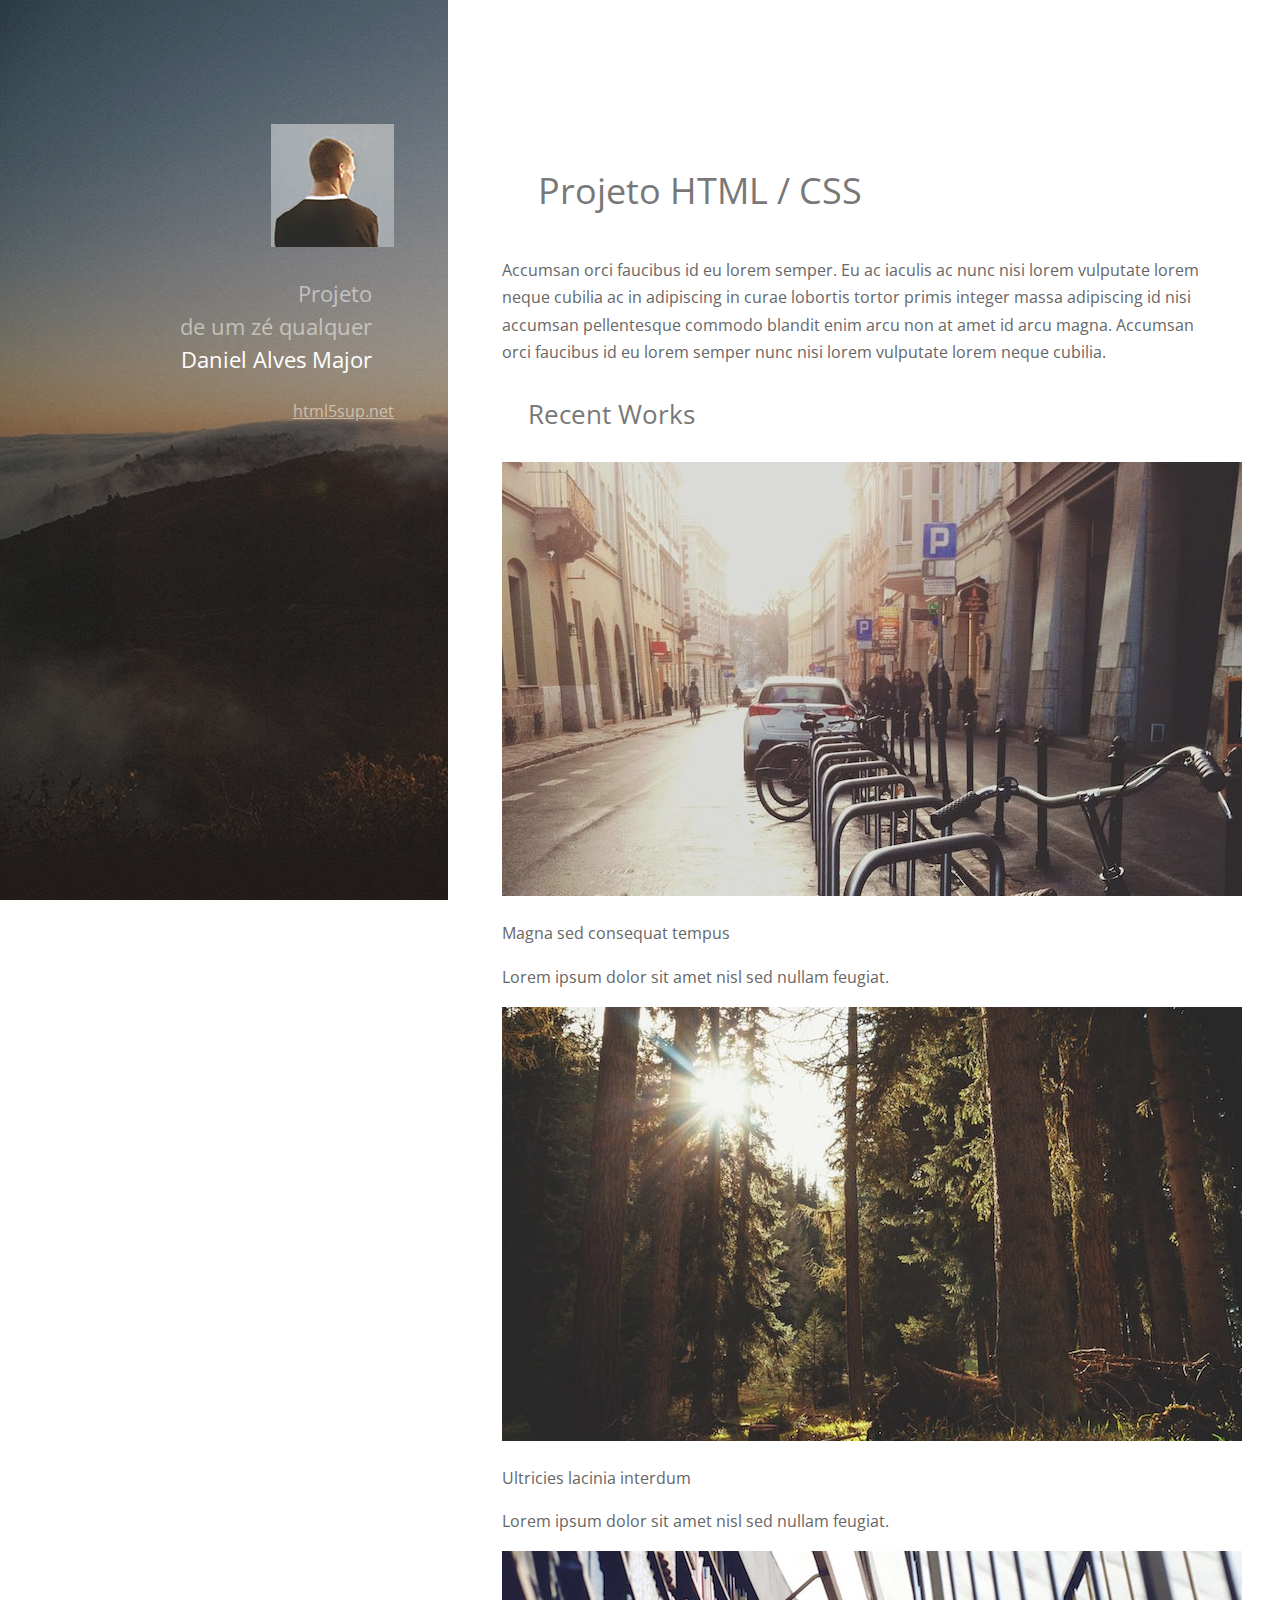
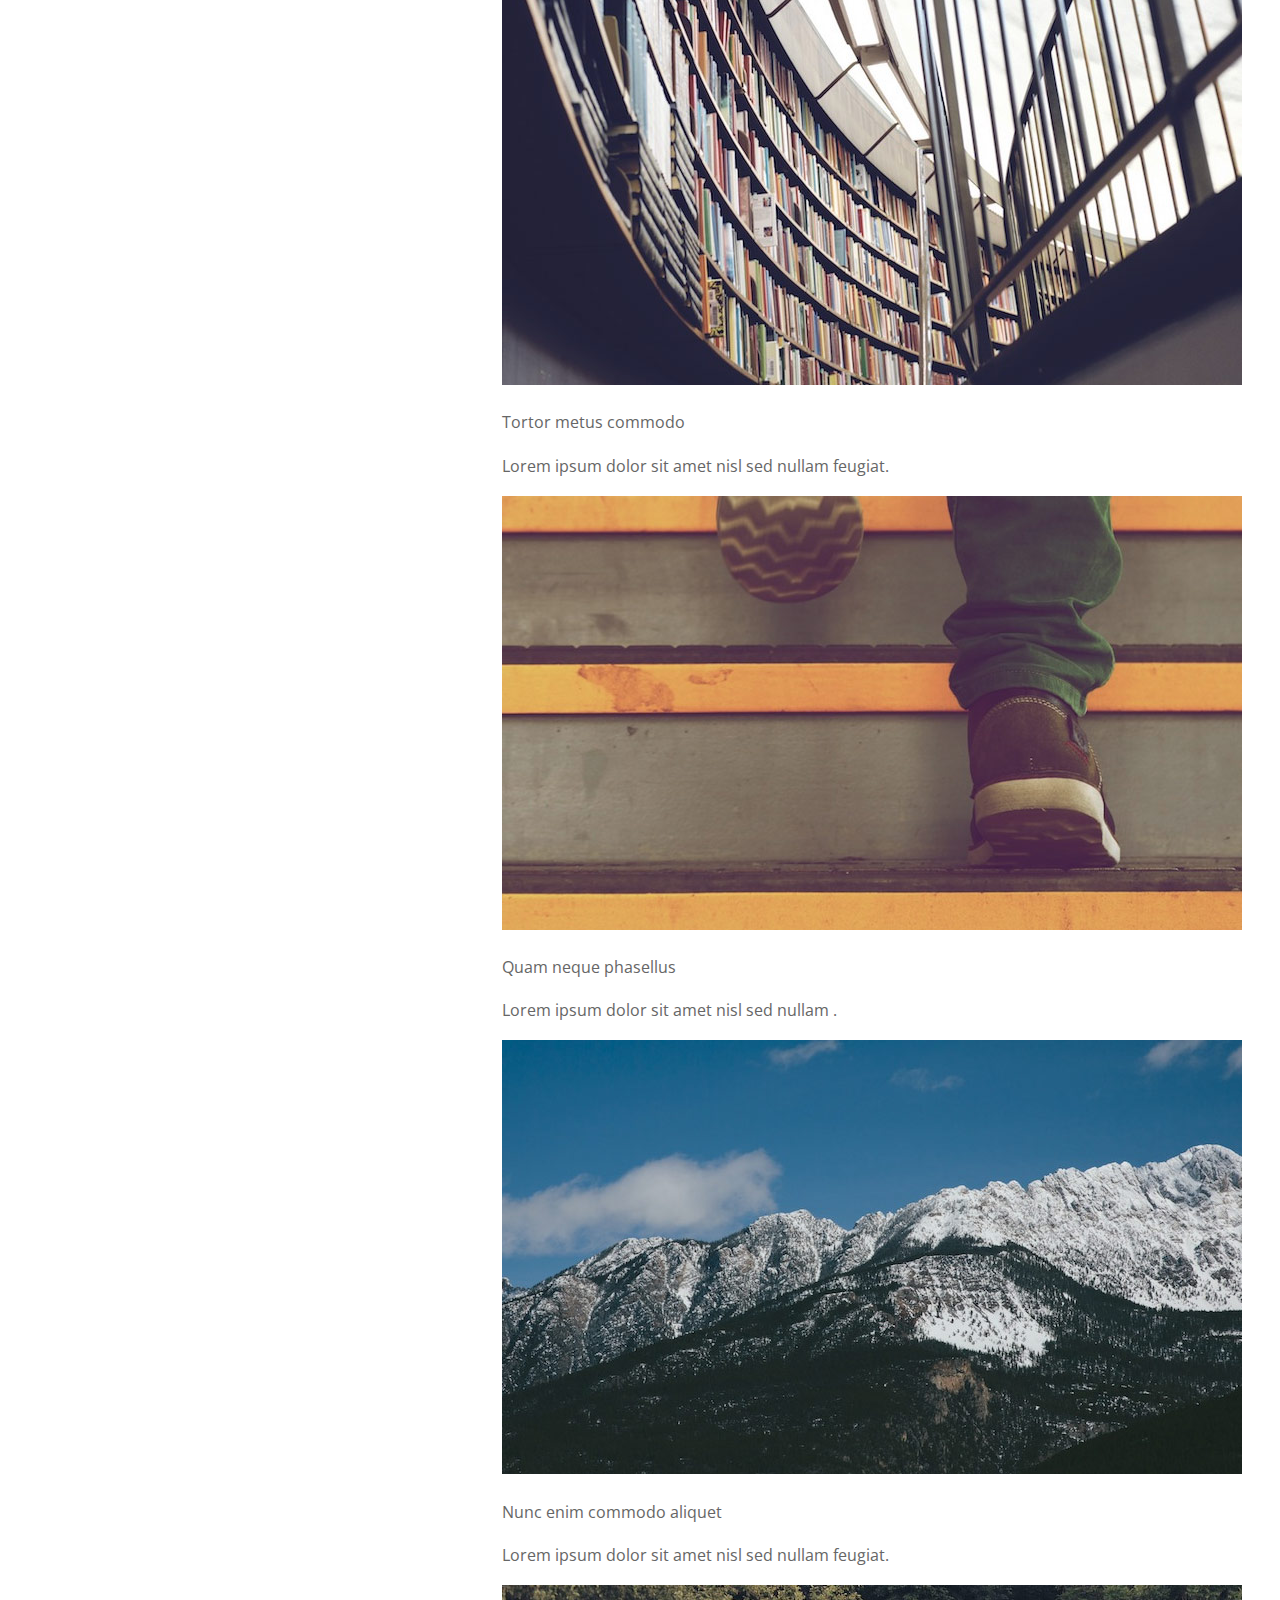
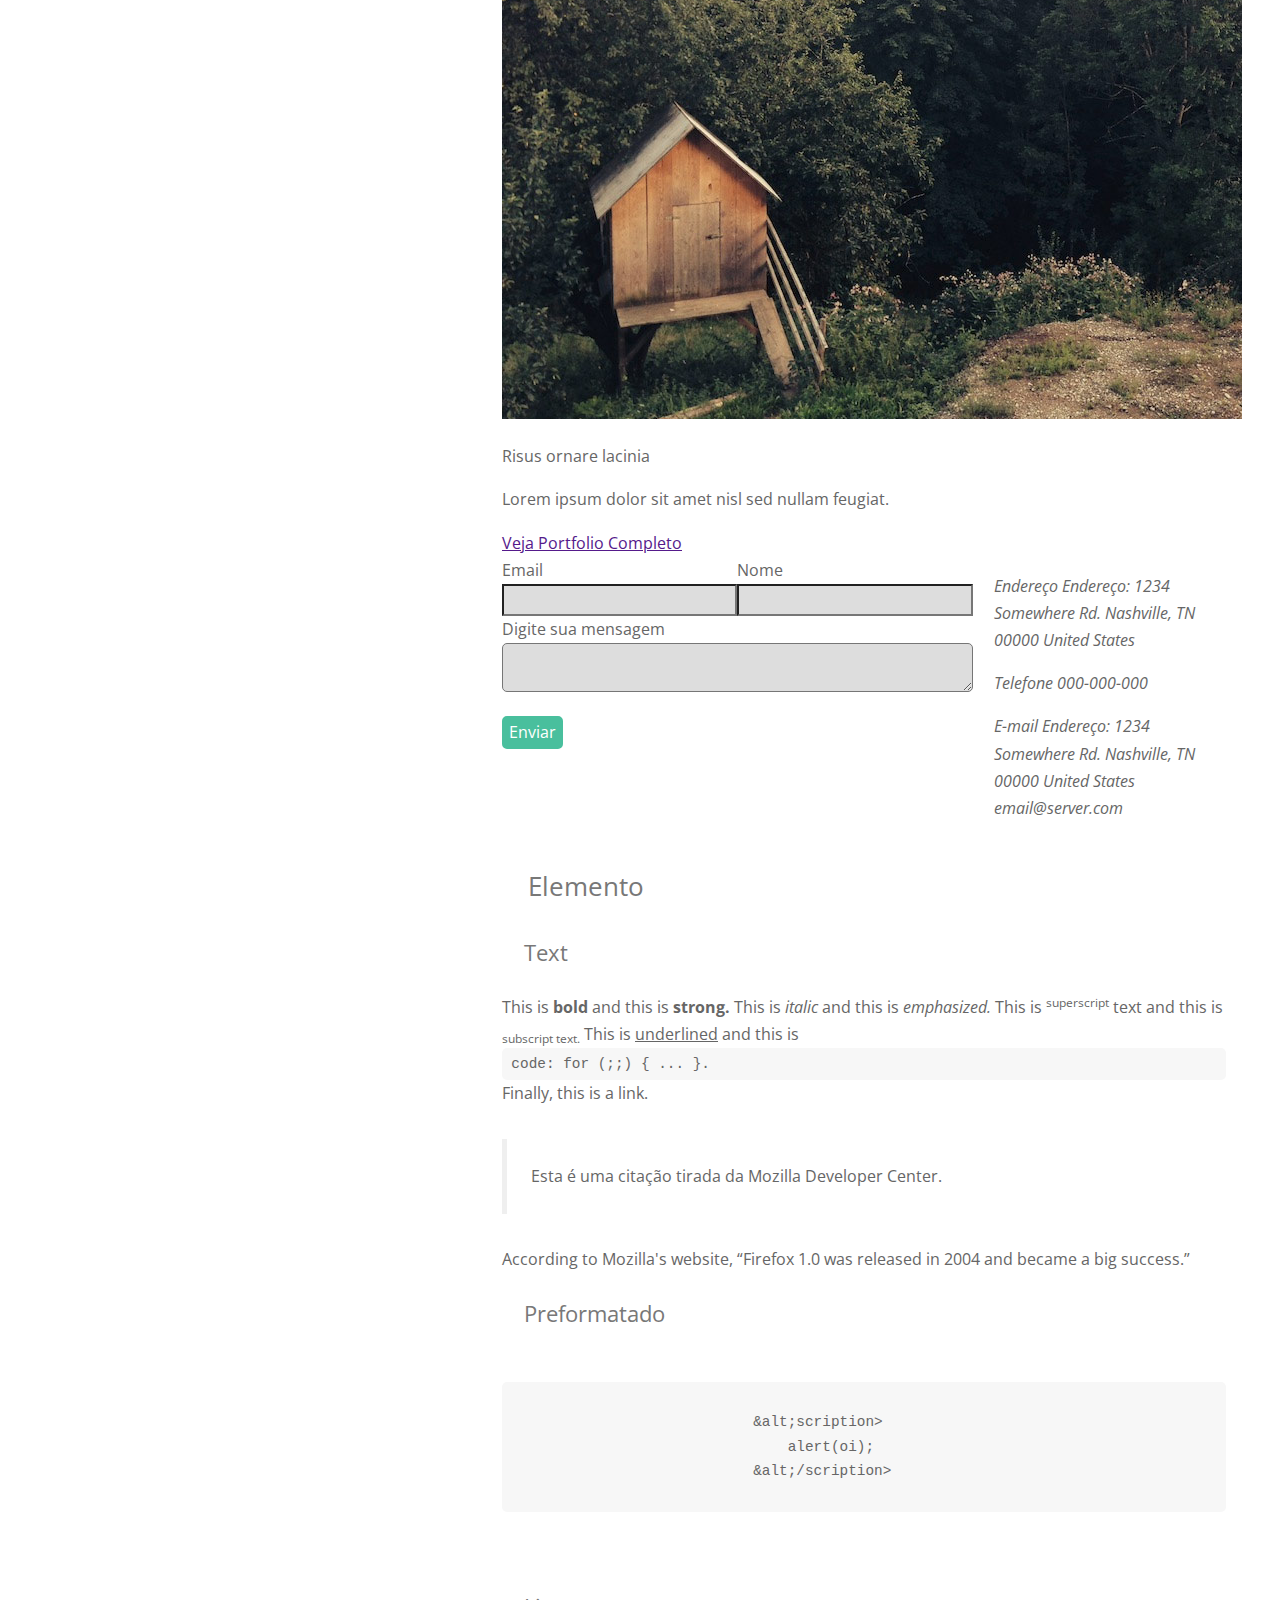
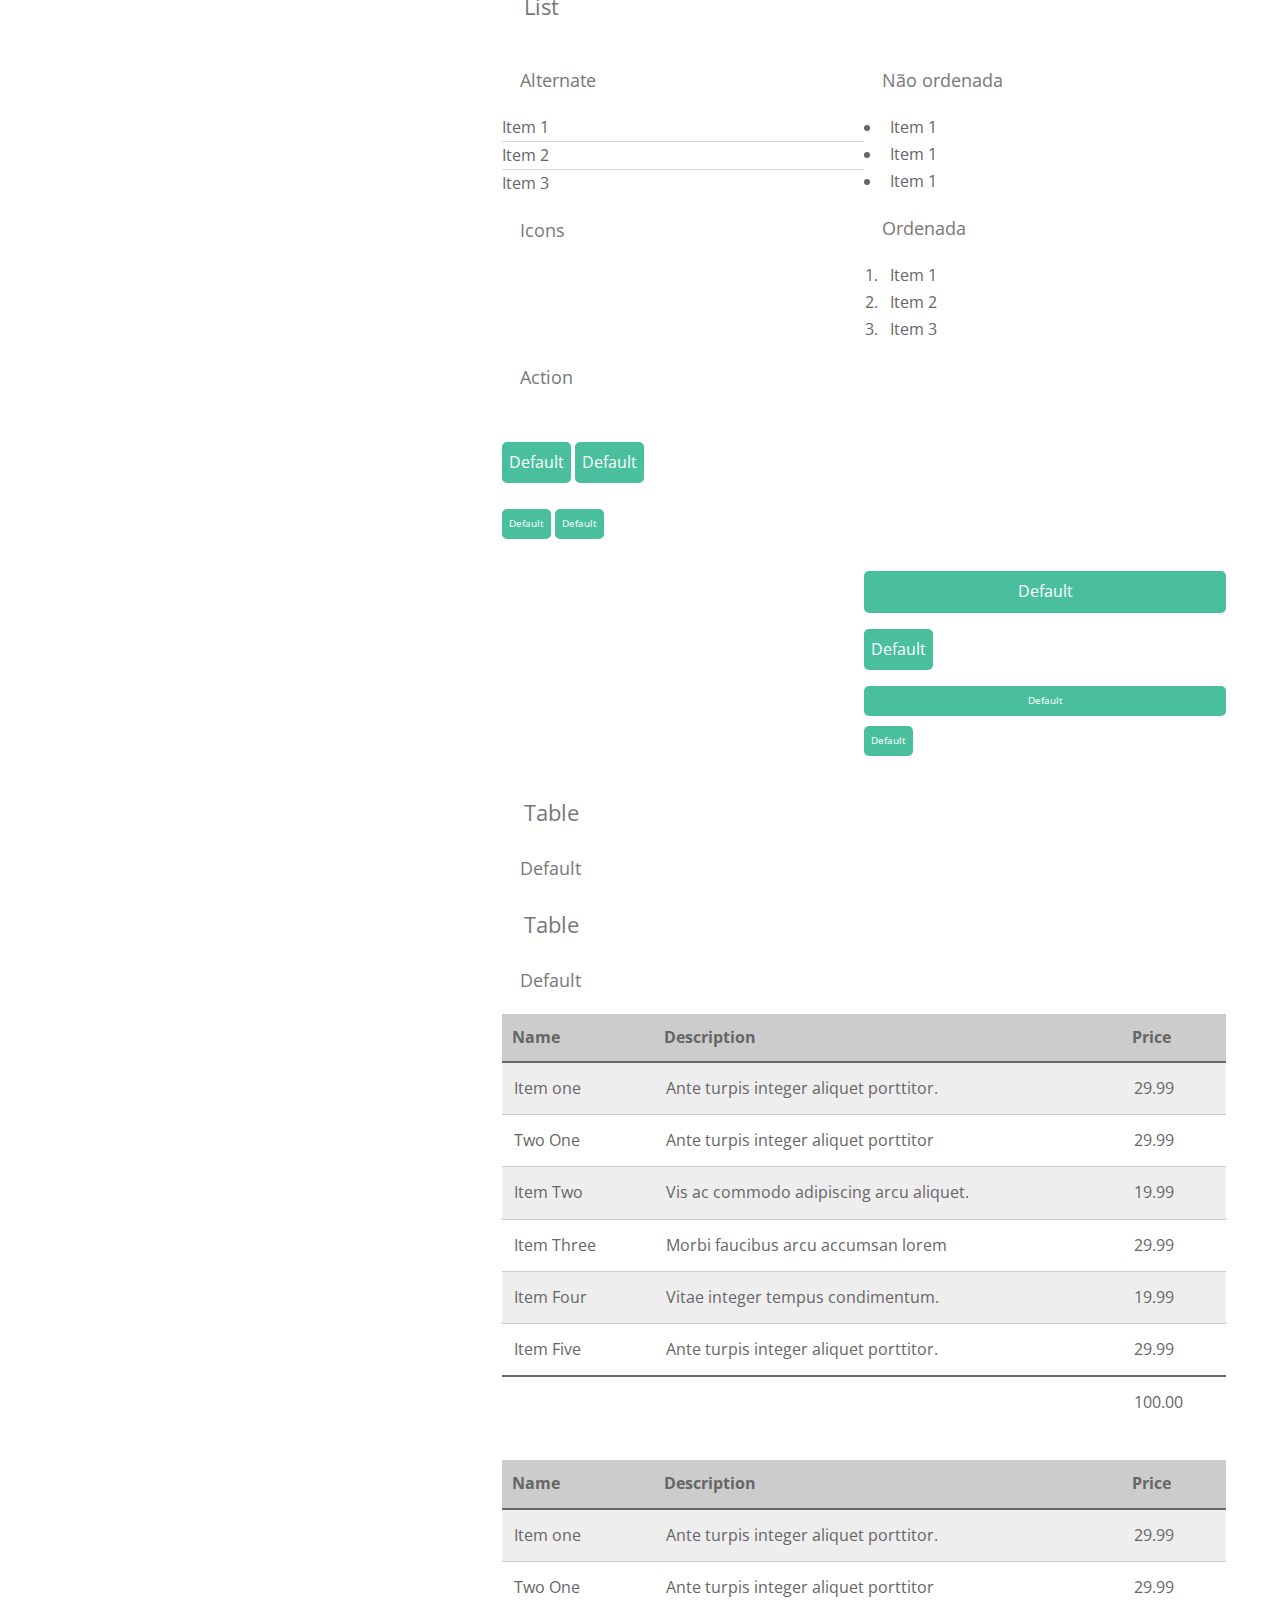
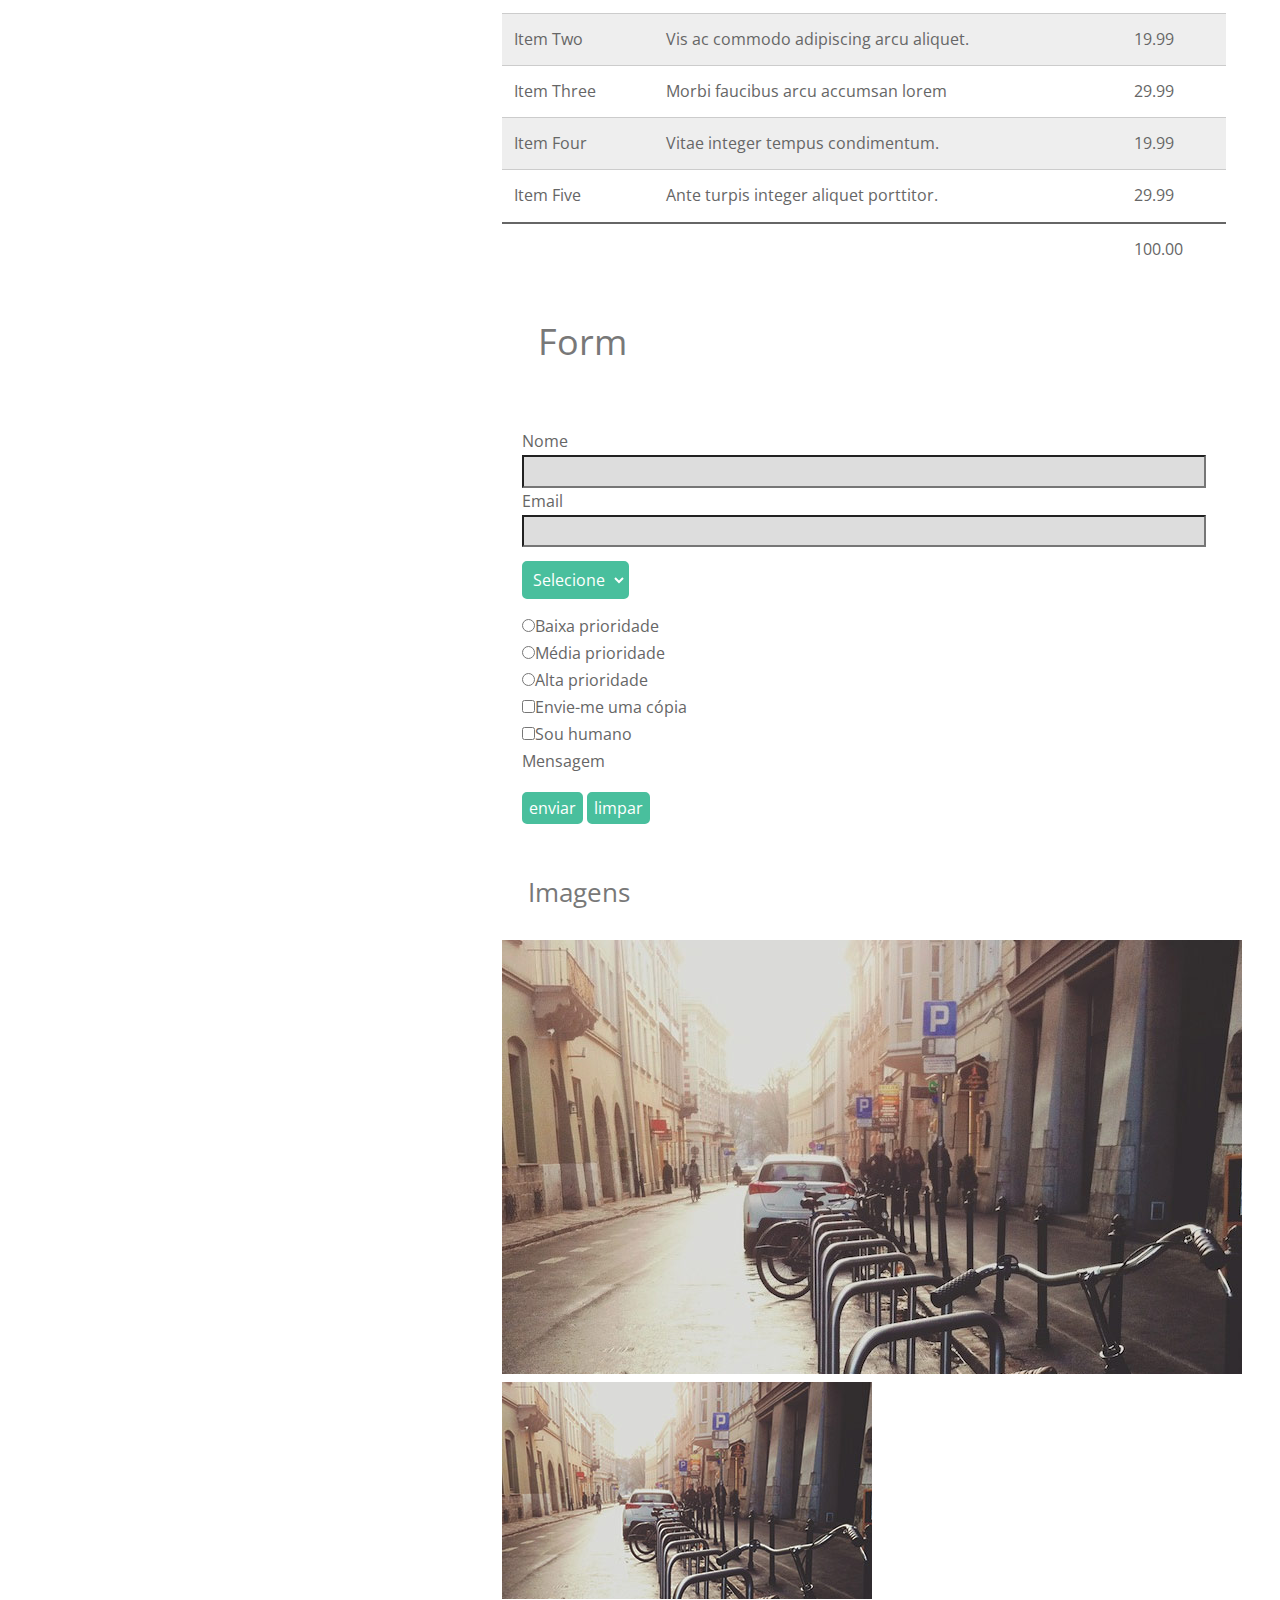
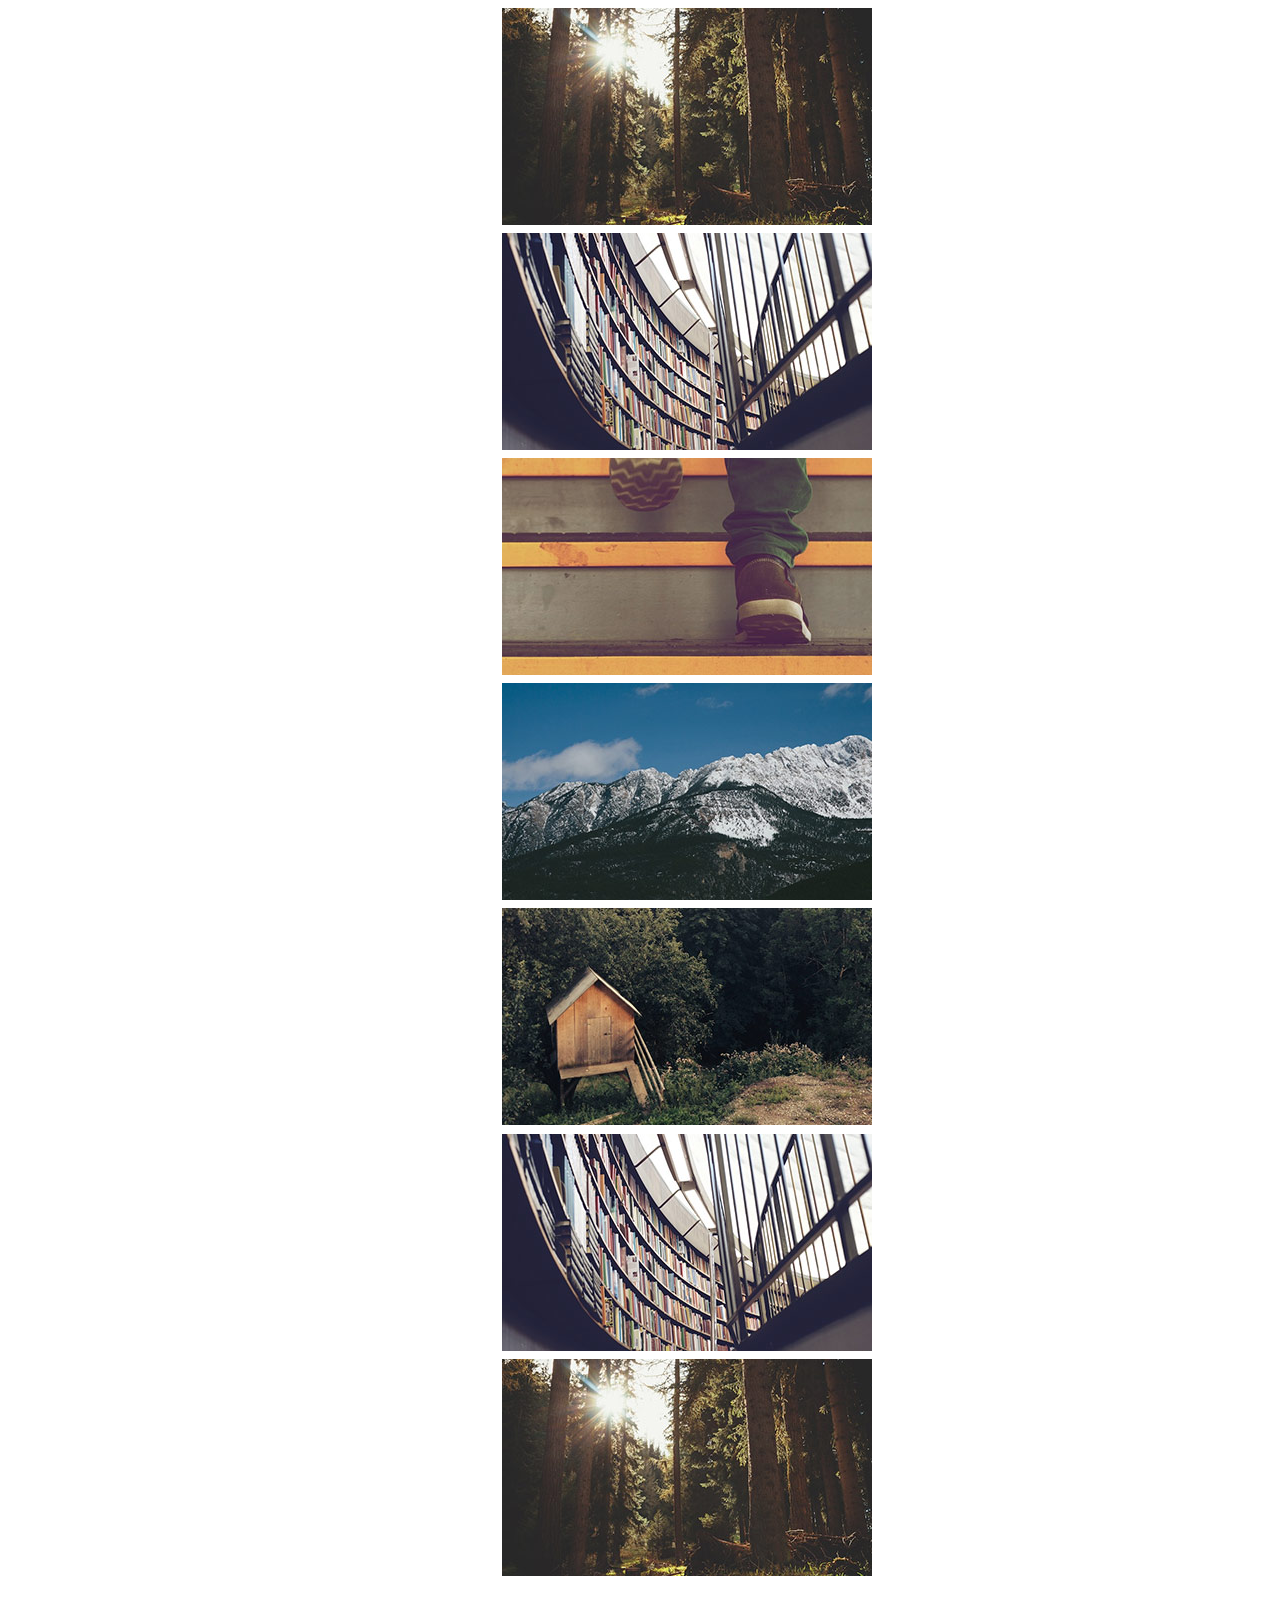
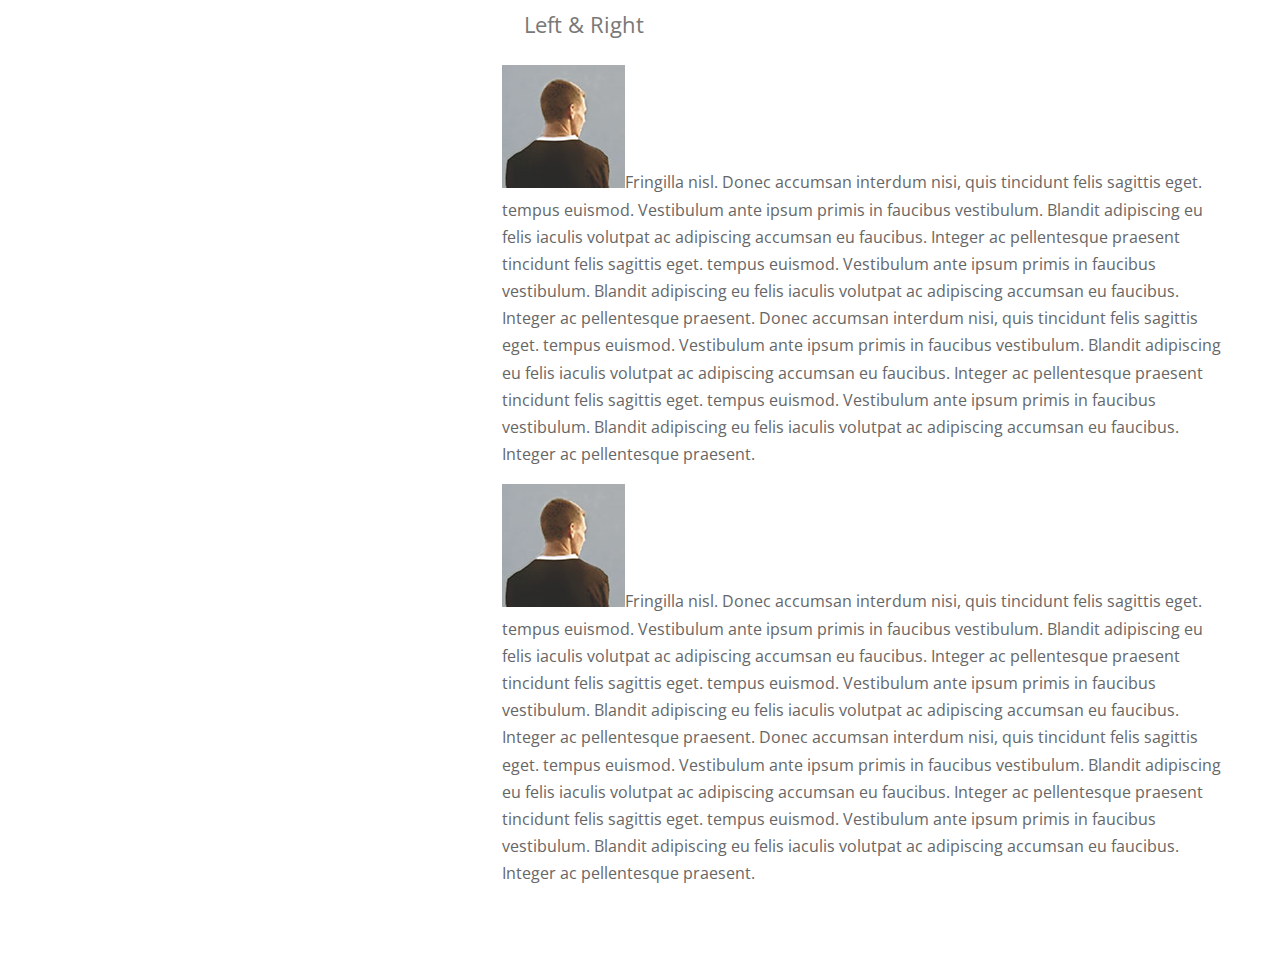
==== commit 09c2c4cd: "Indentação do código" ====
--- a/index.html
+++ b/index.html
@@ -1,33 +1,26 @@
 <!doctype html>
 <!-- doctype informa ao agente de usuario a versão do html que deve ser renderizada-->
 <html lang="pt-br">
-
 <head>
     <meta charset="utf-8">
     <link rel="stylesheet" href="https://use.fontawesome.com/releases/v5.3.1/css/all.css" integrity="sha384-mzrmE5qonljUremFsqc01SB46JvROS7bZs3IO2EmfFsd15uHvIt+Y8vEf7N7fWAU"
         crossorigin="anonymous">
-
     <link href="https://fonts.googleapis.com/css?family=Open+Sans" rel="stylesheet">
     <link rel="stylesheet" href="normalize.css">
     <link rel="stylesheet" href="css/estilo.css">
-
 </head>
-
-
 <body>
     <header class="main-header">
         <a href="index.html" class="main-header-link imagem-link">
             <img src="images/avatar.jpg" alt="texto qualquer">
         </a>
-
         <h1 class="main-header-title">Projeto
             <br> de um zé qualquer
             <br>
-            <strong>Daniel Alves Major</strong>
-            <a href="https://html5up.net" class="main-header-link">html5sup.net</a>
+            <strong>Daniel Alves Major</strong>  
         </h1>
+            <p><a href="https://html5up.net" class="main-header-link">html5sup.net</a></p>
     </header>
-
     <main class="main-content">
         <section>
             <h2>Projeto HTML / CSS</h2>
@@ -35,113 +28,82 @@
                 in adipiscing in curae lobortis tortor primis integer massa adipiscing id nisi accumsan pellentesque commodo
                 blandit enim arcu non at amet id arcu magna. Accumsan orci faucibus id eu lorem semper nunc nisi lorem vulputate
                 lorem neque cubilia.</p>
-
-
         </section>
-
-
         <section class="main-content-section">
-
             <h3>Recent Works</h3>
-
             <article class="recent-works-card">
                 <a href="images/fulls/01.jpg"></a>
                 <img class="imagem-link" src="images/fulls/01.jpg" alt="descrição">
                 <p class="recent-works-card-title">Magna sed consequat tempus</p>
                 <p>Lorem ipsum dolor sit amet nisl sed nullam feugiat.</p>
             </article>
-
             <article class="recent-works-card">
                 <a class="imagem-link" href="images/fulls/02.jpg"></a>
                 <img src="images/fulls/02.jpg" alt="descrição">
                 <p class="recent-works-card-title">Ultricies lacinia interdum</p>
                 <p>Lorem ipsum dolor sit amet nisl sed nullam feugiat.</p>
             </article>
-
             <article class="recent-works-card">
                 <a class="imagem-link" href="images/fulls/03.jpg"></a>
                 <img src="images/fulls/03.jpg" alt="descrição">
                 <p class="recent-works-card-title">Tortor metus commodo</p>
                 <p>Lorem ipsum dolor sit amet nisl sed nullam feugiat.</p>
             </article>
-
             <article class="recent-works-card">
                 <a class="imagem-link" href="images/fulls/04.jpg"></a>
                 <img src="images/fulls/04.jpg" alt="descrição">
                 <p class="recent-works-card-title">Quam neque phasellus</p>
                 <p>Lorem ipsum dolor sit amet nisl sed nullam .</p>
             </article>
-
             <article class="recent-works-card">
                 <a href="images/fulls/05.jpg"></a>
                 <img class="imagem-link" src="images/fulls/05.jpg" alt="descrição">
                 <p class="recent-works-card-title">Nunc enim commodo aliquet</p>
                 <p>Lorem ipsum dolor sit amet nisl sed nullam feugiat.</p>
             </article>
-
             <article class="recent-works-card">
                 <a href="images/fulls/06.jpg"></a>
                 <img class="imagem-link" src="images/fulls/06.jpg" alt="descrição">
                 <p class="recent-works-card-title">Risus ornare lacinia</p>
                 <p>Lorem ipsum dolor sit amet nisl sed nullam feugiat.</p>
             </article>
-
-
-
             <a href href="#" title="Veja Portfolio Completo" class="botton-default">Veja Portfolio Completo</a>
-
             <section class="main-content-section">
-
                 <div class="row">
                     <div class="col-2-3">
                         <form action="#" method="POST">
-
                             <div class="row"></div>
-
                             <div class="col-2">
                                 <label for="name">Nome</label>
                                 <input type="text" name="nome" id="nome">
                             </div>
-
                             <div class="col-2">
                                 <label for="email">Email</label>
                                 <input for="email" name="email" id="email">
                             </div>
-
-
                             <label for="mensagem">Digite sua mensagem</label>
                             <textarea name="mensagem" id="mensagem"></textarea>
-
                             <input type="submit" value="Enviar" class="button-default button-default-stroke button-default-big">
-
                         </form>
                     </div>
-
-
                     <div class="col-1-3">
                         <address>
-
                             <p>
                                 <span>Endereço</span>
                                 Endereço: 1234 Somewhere Rd. Nashville, TN 00000 United States
                             </p>
-
                             <p>
                                 <span>Telefone</span>
                                 000-000-000
                             </p>
-
                             <p>
                                 <span>E-mail</span>
                                 Endereço: 1234 Somewhere Rd. Nashville, TN 00000 United States email@server.com
                             </p>
-
                         </address>
-
                     </div>
                 </div>
             </section>
-
             <section class="main-content-section">
                 <h3>Elemento</h3>
 
@@ -155,22 +117,14 @@
                     <sub>subscript text.</sub> This is
                     <u>underlined</u> and this is
                     <code>code: for (;;) { ... }.</code>Finally, this is a link. </p>
-
-
-
-
                 <blockquote cite="http://developer.mozilla.org">
                     <p>Esta é uma citação tirada da Mozilla Developer Center.</p>
                 </blockquote>
-
-
-
                 <p>According to Mozilla's website,
                     <q cite="https://www.mozilla.org/en-US/about/history/details/">Firefox 1.0 was released in 2004 and became a big success.</q>
                 </p>
 
                 <h4>Preformatado</h4>
-
                 <pre>
                         <code>
                             &alt;scription&gt;
@@ -180,7 +134,6 @@
                     </pre>
 
                 <h4>List</h4>
-
                 <div class="row">
                     <div class="col-2">
                         <h5>Não ordenada</h5>
@@ -190,7 +143,6 @@
                             <li>Item 1</li>
                             <li>Item 1</li>
                         </ul>
-
                         <h5>Ordenada</h5>
                         <ol>
                             <li>Item 1</li>
@@ -198,7 +150,6 @@
                             <li>Item 3</li>
                         </ol>
                     </div>
-
                     <div class="col-2">
                         <h5>Alternate</h5>
                         <ul class="ul-alternate">
@@ -218,232 +169,161 @@
                         </ul>
                     </div>
                 </div>
-
-
                 <h5>Action</h5>
-
                 <div class="row">
-
-
                     <div class="header-button">
-
                         <p>
                             <a href="#" class="button-default">Default</a>
                             <a href="#" class="button-default button-default-stroke">Default</a>
-
                         </p>
-
                         <p>
-
                             <a href="#" class="button-default button-default-small">Default</a>
                             <a href="#" class="button-default button-default-small button-default-stroke">Default</a>
                         </p>
                     </div>
-
                     <div class="col-2">
-
                         <p>
-
                             <a href="#" class="button-default button-default-full button-default ">Default</a>
                             <a href="#" class="button-default button-default-full button-default button-default-stroke">Default</a>
-
                         </p>
-
                         <p>
-
                             <a href="#" class="button-default button-default-full button-default-small">Default</a>
                             <a href="#" class="button-default button-default-full button-default-small button-default-stroke">Default</a>
 
                         </p>
-
                     </div>
                 </div>
-
                 <h4>Table</h4>
                 <h5>Default</h5>
-
                 <table class="table">
                     <thead>
                         <tr>
                             <th>Name</th>
                             <th>Description</th>
                             <th>Price</th>
-
                         </tr>
                     </thead>
-
                     <tfoot>
                         <tr>
                             <td colspan="2"></td>
                             <td> 100.00 </td>
                         </tr>
-
                     </tfoot>
-
                     <tbody>
                         <tr>
                             <td>Item one</td>
                             <td>Ante turpis integer aliquet porttitor.</td>
                             <td>29.99</td>
                         </tr>
-
                         <tr>
                             <td>Two One</td>
                             <td>Ante turpis integer aliquet porttitor</td>
                             <td>29.99</td>
-
-                        </tr>
-
-
+                        </tr>
                         <tr>
                             <td>Item Two</td>
                             <td>Vis ac commodo adipiscing arcu aliquet.</td>
                             <td>19.99</td>
-
-                        </tr>
-
+                        </tr>
                         <tr>
                             <td>Item Three</td>
                             <td>Morbi faucibus arcu accumsan lorem</td>
                             <td>29.99</td>
-
-                        </tr>
-
+                        </tr>
                         <tr>
                             <td>Item Four</td>
                             <td>Vitae integer tempus condimentum.</td>
                             <td>19.99</td>
-
-                        </tr>
-
+                        </tr>
                         <tr>
                             <td>Item Five</td>
                             <td>Ante turpis integer aliquet porttitor.</td>
                             <td>29.99</td>
-
-                        </tr>
-
+                        </tr>
                         <!-- Segunda tabela -->
-
                         <h4>Table</h4>
                         <h5>Default</h5>
-
                         <table class="table">
                             <thead>
                                 <tr>
                                     <th>Name</th>
                                     <th>Description</th>
                                     <th>Price</th>
-
                                 </tr>
                             </thead>
-
                             <tfoot>
                                 <tr>
                                     <td colspan="2"></td>
                                     <td> 100.00 </td>
                                 </tr>
-
                             </tfoot>
-
-
                             <tr>
                                 <td>Item one</td>
                                 <td>Ante turpis integer aliquet porttitor.</td>
                                 <td>29.99</td>
                             </tr>
-
                             <tr>
                                 <td>Two One</td>
                                 <td>Ante turpis integer aliquet porttitor</td>
                                 <td>29.99</td>
-
-                            </tr>
-
-
+                            </tr>
                             <tr>
                                 <td>Item Two</td>
                                 <td>Vis ac commodo adipiscing arcu aliquet.</td>
                                 <td>19.99</td>
-
-                            </tr>
-
+                            </tr>
                             <tr>
                                 <td>Item Three</td>
                                 <td>Morbi faucibus arcu accumsan lorem</td>
                                 <td>29.99</td>
-
-                            </tr>
-
+                            </tr>
                             <tr>
                                 <td>Item Four</td>
                                 <td>Vitae integer tempus condimentum.</td>
                                 <td>19.99</td>
-
-                            </tr>
-
+                            </tr>
                             <tr>
                                 <td>Item Five</td>
                                 <td>Ante turpis integer aliquet porttitor.</td>
                                 <td>29.99</td>
-
                             </tr>
                         </table>
-
                     </tbody>
-
                 </table>
-
                 <h2>Form</h2>
-
                 <form class="form-1">
                     <label for="name">Nome</label>
                     <input type="text" name="name" id="name">
-
                     <label for="email">Email</label>
                     <input type="text" name="email" id="email">
-
                     <select>
                         <option value="0"> Selecione</option>
                         <option value="1"> HTML </option>
                         <option value="2"> CSS </option>
                         <option value="3"> Javascript </option>
-
                     </select>
-
                     <label>
                         <input type="radio" value="baixa" name="prioridade">Baixa prioridade</label>
                     <label>
                         <input type="radio" value="media" name="prioridade">Média prioridade</label>
                     <label>
                         <input type="radio" value="alta" name="prioridade">Alta prioridade</label>
-
-
-
                     <label>
                         <input type="checkbox" name="copy" value="1">Envie-me uma cópia</label>
                     <label>
                         <input type="checkbox" name="human" value="1">Sou humano</label>
-
                     <label for="msg">Mensagem</label>
                     <textearea placeholder="digite uma mensagem" id="msg"></textearea>
-
                     <input type="submit" class="button-default" value="enviar">
                     <input type="reset" class="button-default-stroke" value="limpar">
-
                 </form>
-
             </section>
         </section>
-
         <section class="main-content-section">
             <h3>Imagens</h3>
-
             <div class="gallery-img">
                 <img src="images/fulls/01.jpg" alt="">
-
             </div>
-
             <div class="gallery-thumb">
                 <img src="images/thumbs/01.jpg" alt="">
                 <img src="images/thumbs/02.jpg" alt="">
@@ -453,11 +333,8 @@
                 <img src="images/thumbs/06.jpg" alt="">
                 <img src="images/thumbs/03.jpg" alt="">
                 <img src="images/thumbs/02.jpg" alt="">
-
             </div>
-
             <h4>Left &amp; Right</h4>
-
             <p>
                 <img src="images/avatar.jpg">Fringilla nisl. Donec accumsan interdum nisi, quis tincidunt felis sagittis eget. tempus euismod. Vestibulum
                 ante ipsum primis in faucibus vestibulum. Blandit adipiscing eu felis iaculis volutpat ac adipiscing accumsan
@@ -468,7 +345,6 @@
                 volutpat ac adipiscing accumsan eu faucibus. Integer ac pellentesque praesent tincidunt felis sagittis eget.
                 tempus euismod. Vestibulum ante ipsum primis in faucibus vestibulum. Blandit adipiscing eu felis iaculis
                 volutpat ac adipiscing accumsan eu faucibus. Integer ac pellentesque praesent. </p>
-
             <p>
                 <img src="images/avatar.jpg">Fringilla nisl. Donec accumsan interdum nisi, quis tincidunt felis sagittis eget. tempus euismod. Vestibulum
                 ante ipsum primis in faucibus vestibulum. Blandit adipiscing eu felis iaculis volutpat ac adipiscing accumsan
@@ -481,13 +357,7 @@
                 volutpat ac adipiscing accumsan eu faucibus. Integer ac pellentesque praesent. </p>
         </section>
     </main>
-
-
-
-
     <footer class="main-footer">
     </footer>
-
 </body>
-
 </html>